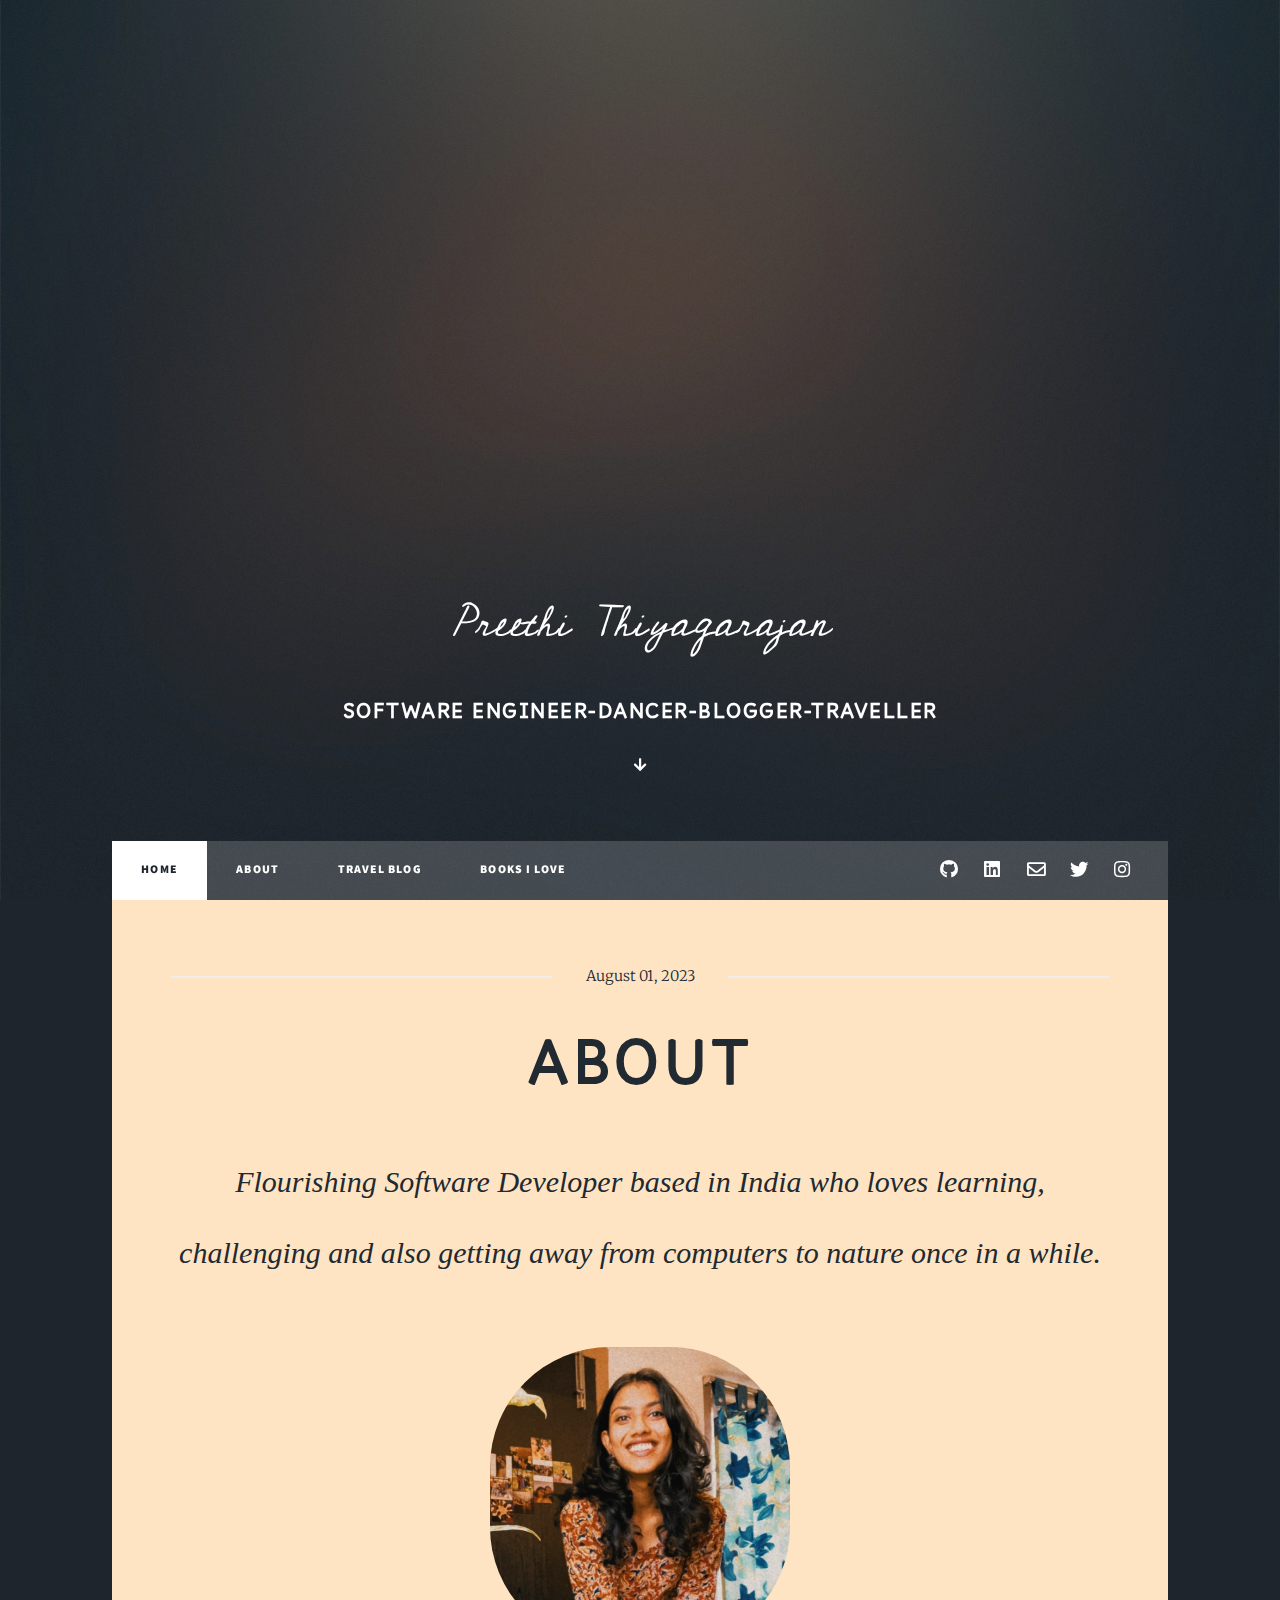
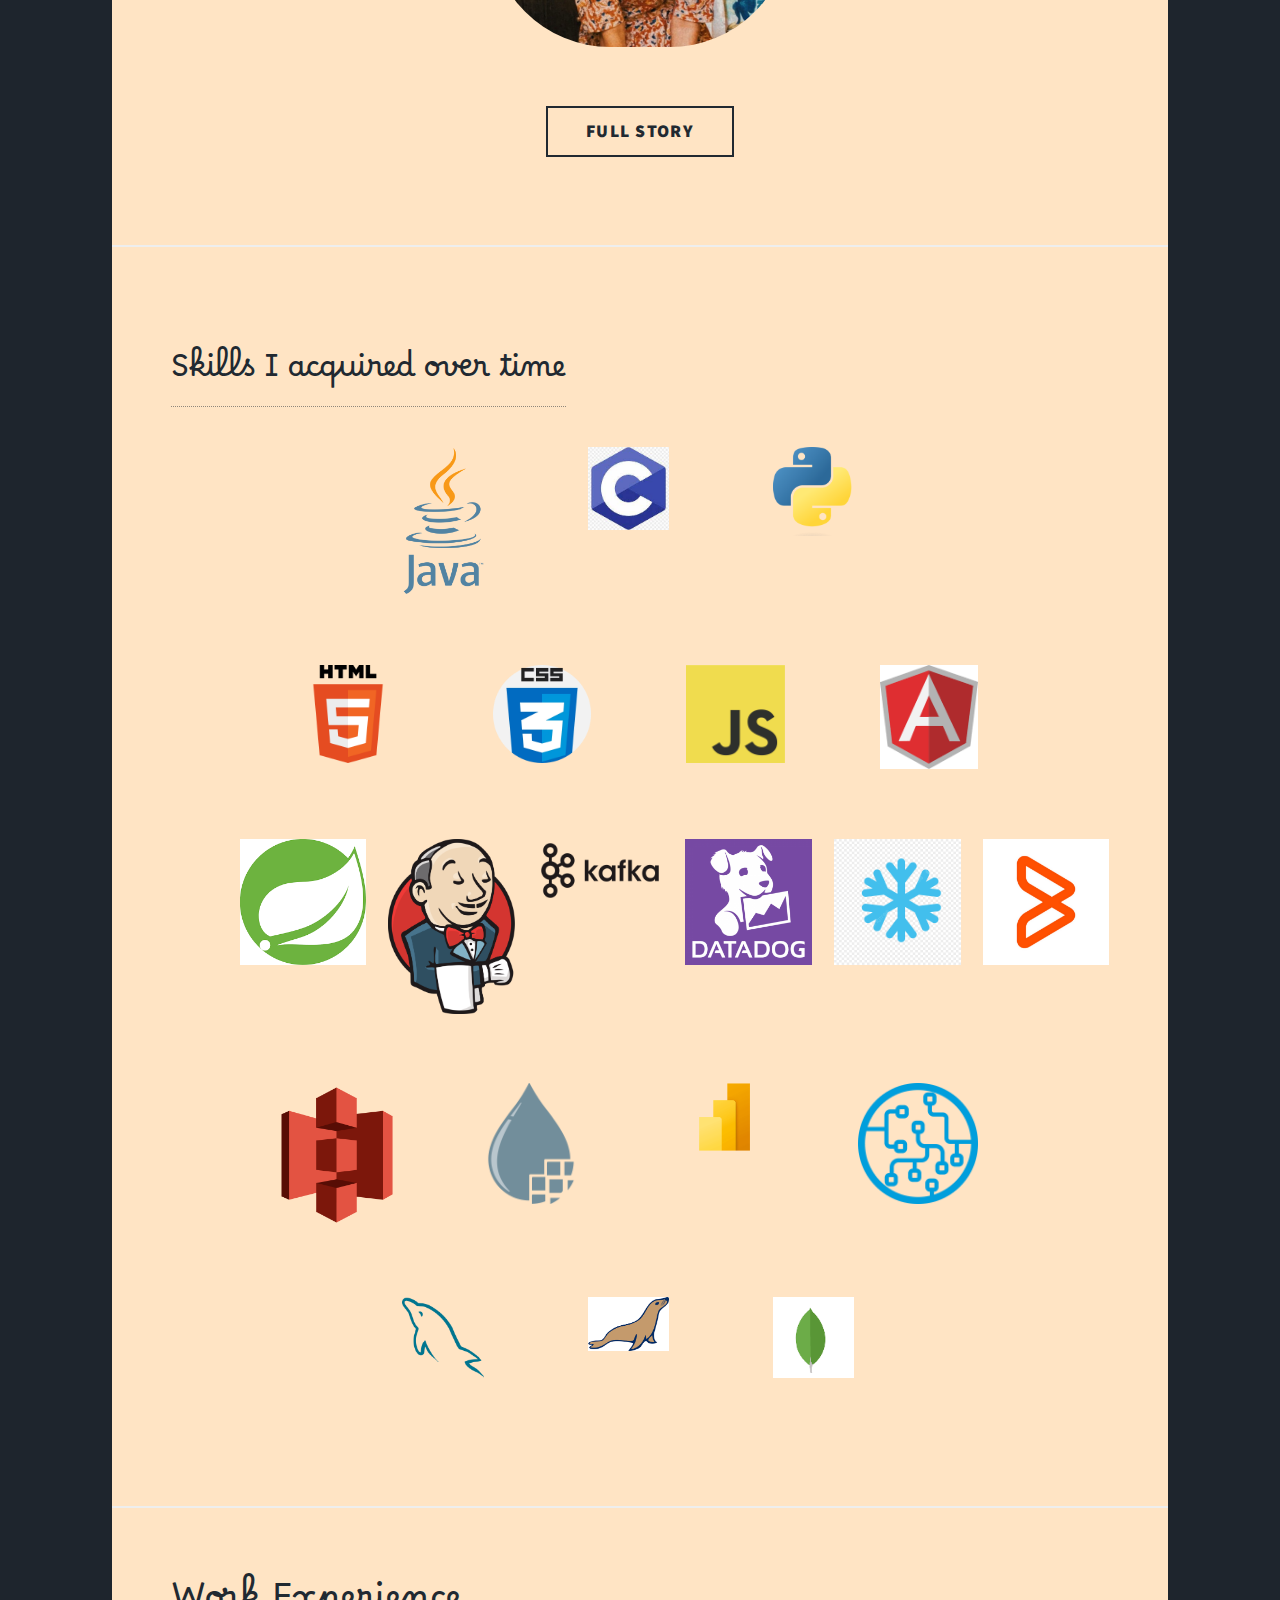
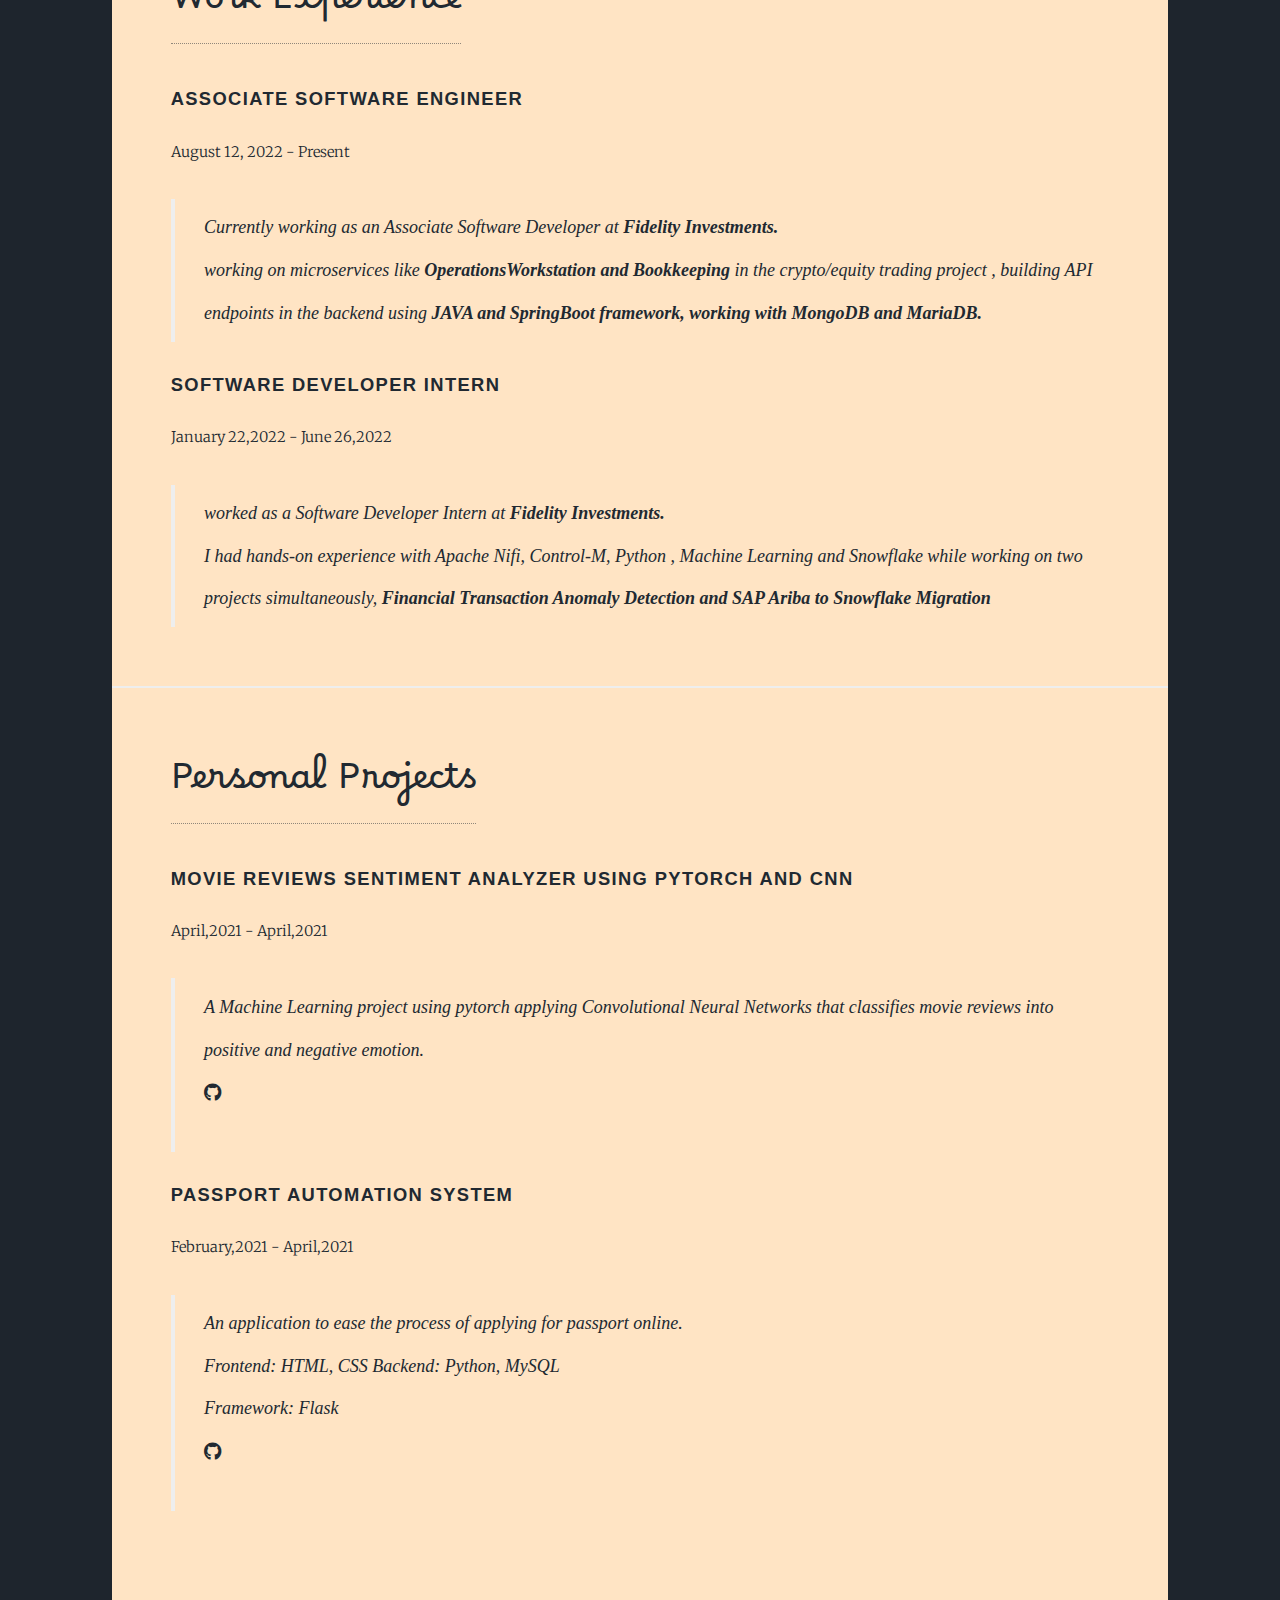
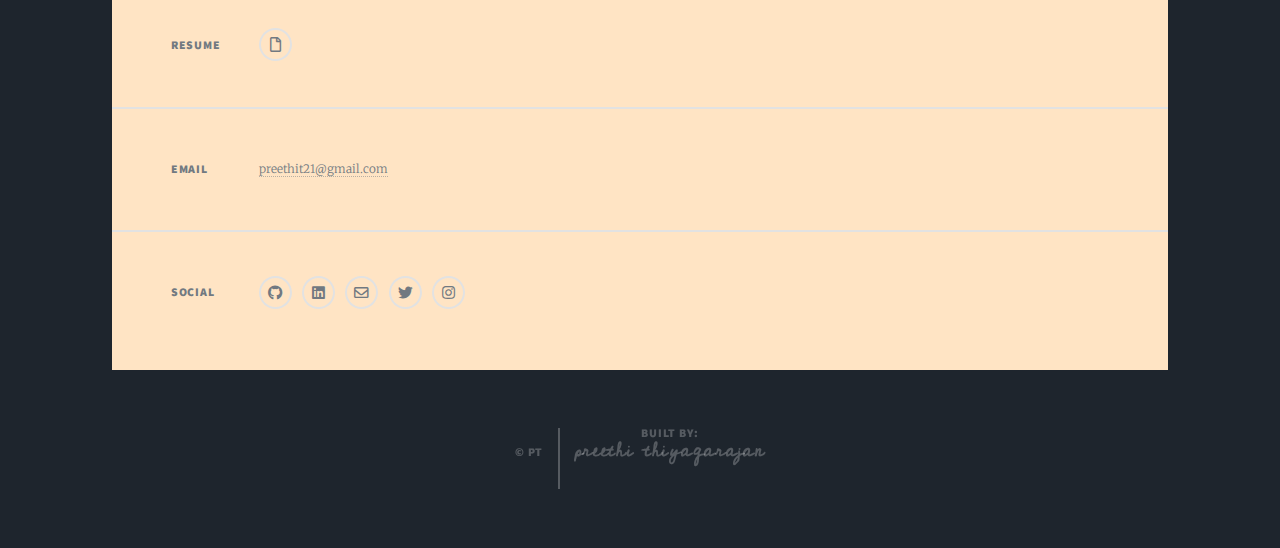
==== index.html @ 84f3726d "made skills logos responsive" ====
<!DOCTYPE HTML>
<html>
	<head>
		<title>Preethi.Thiyagarajan</title>
		<meta charset="utf-8" />
		<meta name="viewport" content="width=device-width, initial-scale=1, user-scalable=no" />
		<link rel="stylesheet" href="assets/css/main.css" />
		<noscript><link rel="stylesheet" href="assets/css/noscript.css" /></noscript>
	</head>
	<body class="is-preload">

		<!-- Wrapper -->
			<div id="wrapper" class="fade-in">

				<!-- Intro -->
					<div id="intro">
						<link rel="stylesheet" href="https://fonts.googleapis.com/css?family=Cedarville Cursive">
						<link rel="stylesheet" href="https://fonts.googleapis.com/css?family=Borel">
						<p style="font-family:Cedarville Cursive;font-size: 42px;">Preethi Thiyagarajan</p>
						<h5 style="font-family:Borel;font-size: 20px;font-style:bold;">Software Engineer-Dancer-Blogger-Traveller</h5>
						<ul class="actions">
							<li><a href="#header" class="icon solid fa-arrow-down"></a></li>
						</ul>
					</div>

				<!-- Header -->
					<header id="header">
						<a href="index.html" class="logo">up</a>
					</header>

				<!-- Nav -->
					<nav id="nav">
						<ul class="links">
							<li class="active"><a href="index.html">Home</a></li>
							<li><a href="generic.html">About</a></li>
							<li><a href="travel.html">Travel Blog</a></li>
							<li><a href="books.html">Books I Love</a></li>
						</ul>
						<ul class="icons">
							<li><a href="https://github.com/PreethiThiyagarajann" class="icon brands fa-github"><span class="label">GitHub</span></a></li>
							<li><a href="https://www.linkedin.com/in/preethi-thiyagarajan-442702216/" class="icon brands fa fa-linkedin"><span class="label">LinkedIn</span></a></li>
							<li><a href="mailto:preethi18116@cse.ssn.edu.in" class="icon fa fa-envelope"><span class="label">Email</span></a></li>
							<li><a href="https://twitter.com/preetesque" class="icon brands fa-twitter"><span class="label">Twitter</span></a></li>
							<li><a href="https://www.instagram.com/prettales/" class="icon brands fa-instagram"><span class="label">Instagram</span></a></li>
							
						</ul>
					</nav>

				<!-- Main -->
					<div id="main" style="background-color:bisque;">

						<!-- Featured Post -->
							<article class="post featured">
								<header class="major">
									<span class="date">August 01, 2023</span>
									<h2 style="font-family:Borel;"><a href="">About</a></h2>
									<p style="font-family:Cambria, Cochin, Georgia, Times, 'Times New Roman', serif;font-size: 30px;">Flourishing Software Developer based in India who loves learning, challenging and also getting away from computers to nature once in a while.</p>
								</header>
								<a class="image main" style="border-radius: 120px;object-fit: contain;width:300px;height:300px;margin-left: auto;margin-right: auto;display:block"><img src="images/pic01.JPG" alt="" /></a>
								<ul class="actions special">
									<li><a href="generic.html" class="button large" style="font-size: larger;">Full Story</a></li>
								</ul>
							</article>

						<!-- Posts -->
							<section>
								<article class="post featured">
									<br>
									<header>
										<a style="font-family:Borel;font-size: 30px;text-align: center;">Skills I acquired over time <br /></a>
									</header>
									<br>
									<div class="box alt">
										
										<div class="row gtr-200 gtr-uniform" style="margin-left:20%">
											<div class="col-2" style="margin-right: 8%;"><span class="image fit logoimage" ><img src="logos/java_logo.jpg" alt="java" title="java"/><div class="text">Java</div></span></div>
											<div class="col-2" style="margin-right: 8%;"><span class="image fit logoimage" ><img src="logos/c_logo.jpg" alt="java"/><div class="text">C</div></span></div>
											<div class="col-2" style="margin-right: 8%;"><span class="image fit logoimage"><img src="logos/python_logo.jpg" alt="java"/><div class="text">Python</div></span></div> 
										</div>
										<br><br>
										<div class="row gtr-200 gtr-uniform" style="margin-left:9%">	
											<div class="col-2" style="margin-right: 6%;"><span class="image fit logoimage"><img src="logos/html_logo.jpg" alt="java"/><div class="text">HTML</div></span></div>
											<div class="col-2" style="margin-right: 6%;"><span class="image fit logoimage"><img src="logos/css_logo.jpg" alt="css"/><div class="text">CSS</div></span></div>
											<div class="col-2" style="margin-right: 6%;"><span class="image fit logoimage"><img src="logos/js_logo.jpg" alt="java"/><div class="text">JavaScript</div></span></div>
											<div class="col-2" style="margin-right: 6%;"><span class="image fit logoimage"><img src="logos/angularjs.jpg" alt="java"/><div class="text">AngularJS</div></span></div>
										</div>
										<br><br>
										<div class="row gtr-500 gtr-uniform" style="margin-left:5%">
											<div class="col-2" style="margin-right: 0%;"><span class="image fit logoimage"><img src="logos/spring_boot.jpg" alt="springboot"/><div class="text">SpringBoot</div></span></div>
											<div class="col-2" style="margin-right: 0%;"><span class="image fit logoimage"><img src="logos/Jenkins_logo.jpg" alt="jenkins"/><div class="text">Jenkins</div></span></div>
											<div class="col-2" style="margin-right: 0%;"><span class="image fit logoimage"><img src="logos/kafak_logo.jpg" alt="kafka"/><div class="text">Kafka</div></span></div>
											<div class="col-2" style="margin-right: 0%;"><span class="image fit logoimage"><img src="logos/datadog-logo.jpg" alt="datadog"/><div class="text">Datadog</div></span></div>
											<div class="col-2" style="margin-right: 0%;"><span class="image fit logoimage"><img src="logos/snowflake_logo.jpg" alt="snowflake"/><div class="text">Snowflake</div></span></div>
											<div class="col-2" style="margin-right: 0%;"><span class="image fit logoimage"><img src="logos/controlM_logo.jpg" alt="controlM"/><div class="text">ControlM</div></span></div>
										</div>
										<br><br>
										<div class="row gtr-500 gtr-uniform" style="margin-left:9%">
											<div class="col-2" style="margin-right: 6%;"><span class="image fit logoimage"><img src="logos/Amazon-S3-Logo.jpg" alt="amazons3"/><div class="text">AmazonS3</div></span></div>
											<div class="col-2" style="margin-right: 6%;"><span class="image fit logoimage"><img src="logos/nifi_logo.jpg" alt="nifi"/><div class="text">ApacheNifi</div></span></div>
											<div class="col-2" style="margin-right: 6%;"><span class="image fit logoimage"><img src="logos/Power-BI-Logo.jpg" alt="powerbi"/><div class="text">PowerBI</div></span></div>
											<div class="col-2" style="margin-right: 6%;"><span class="image fit logoimage"><img src="logos/ml_logo.jpg" alt="machinelearning"/><div class="text">ML</div></span></div>
										</div>
										<br><br>
										<div class="row gtr-200 gtr-uniform" style="margin-left:20%">
											<div class="col-2" style="margin-right: 8%;"><span class="image fit logoimage"><img src="logos/mysql_logo.jpg" alt="java"/><div class="text">MySql</div></span></div>
											<div class="col-2" style="margin-right: 8%;"><span class="image fit logoimage"><img src="logos/mariaDB_logo.jpg" alt="java"/><div class="text">MariaDB</div></span></div>
											<div class="col-2" style="margin-right: 8%;"><span class="image fit logoimage"><img src="logos/mongoDb_logo.jpg" alt="java"/><div class="text">MongoDB</div></span></div>
										</div>
										<br><br>
								
									</div>
									
								</article>
								</section>

								<section>
								<article class="post featured">
									<header>
										<a style="font-family:Borel;font-size: 35px;text-align: center;">Work Experience<br /></a>
									</header>
									<br>
									<h3 style="font-family:'Trebuchet MS', 'Lucida Sans Unicode', 'Lucida Grande', 'Lucida Sans', Arial, sans-serif;">Associate Software Engineer</h3><p class="date">August 12, 2022 - Present</p>
									<blockquote style="font-family:Cambria, Cochin, Georgia, Times, 'Times New Roman', serif;font-size: 18px;">Currently working as an Associate Software Developer at <b>Fidelity Investments.</b>
									<br>working on microservices like <b>OperationsWorkstation and Bookkeeping</b> in the crypto/equity trading project , building API endpoints in the backend using <b>JAVA and SpringBoot framework, working with MongoDB and MariaDB.</b>
									</blockquote>	
								</article>

								<article class="post featured">
									<h3 style="font-family:'Trebuchet MS', 'Lucida Sans Unicode', 'Lucida Grande', 'Lucida Sans', Arial, sans-serif;">Software Developer Intern</h3><p class="date">January 22,2022 - June 26,2022</p>
									<blockquote style="font-family:Cambria, Cochin, Georgia, Times, 'Times New Roman', serif;font-size: 18px;">worked as a Software Developer Intern at <b>Fidelity Investments.</b>
									<br>I had hands-on experience with Apache Nifi, Control-M, Python , Machine Learning and Snowflake while working on two projects simultaneously, <b>Financial Transaction Anomaly Detection and SAP Ariba to Snowflake Migration </b>	
									</blockquote>	
								</article>
								</section>
								<section>
								<article>
									<header>
										<a style="font-family:Borel;font-size: 35px;text-align: center;">Personal Projects</a>
									</header>
									<br>
									<h3 style="font-family:'Trebuchet MS', 'Lucida Sans Unicode', 'Lucida Grande', 'Lucida Sans', Arial, sans-serif;">Movie Reviews Sentiment Analyzer using pyTorch and CNN</h3><p class="date">April,2021 - April,2021</p>
									<blockquote style="font-family:Cambria, Cochin, Georgia, Times, 'Times New Roman', serif;font-size: 18px;">A Machine Learning project using pytorch applying Convolutional Neural Networks that classifies movie reviews into positive and negative emotion.
									<ul class="actions stacked">
										<li><a href="https://github.com/PreethiThiyagarajann/Machine-Learning---Sentiment-Analyser" class="icon brands fa-github"><span class="label">github</span></a></li>	
									</ul>
									</blockquote>
								</article>
								<article>
									<h3 style="font-family:'Trebuchet MS', 'Lucida Sans Unicode', 'Lucida Grande', 'Lucida Sans', Arial, sans-serif;">Passport Automation System</h3><p class="date">February,2021 - April,2021</p>
									<blockquote style="font-family:Cambria, Cochin, Georgia, Times, 'Times New Roman', serif;font-size: 18px;">An application to ease the process of applying for passport online.<br>
										Frontend: HTML, CSS
										   Backend: Python, MySQL <br>
										    Framework: Flask
									<ul class="actions stacked">
										<li><a href="https://github.com/PreethiThiyagarajann/Passport-Automation-System" class="icon brands fa-github"><span class="label">github</span></a></li>	
									</ul>
									</blockquote>
								</article>
								</section>
								
					</div>
				
				

				<!-- Footer -->
					<footer id="footer" style="background-color:bisque;">
						<section class="split contact">
							<section>
								<h3>Resume</h3>
								<ul class="icons alt">
									<li><a href="https://github.com/PreethiThiyagarajann/Resume/blob/main/PreethiThiyagarajan_UpdatedResume.pdf" class="icon fa fa-file" ><span class="label"></span></a></li>
							
								</ul>
							</section>
							<section>
								<h3>Email</h3>
								<p><a href="mailto:preethit21@gmail.com">preethit21@gmail.com</a></p>
							</section>
							<section>
								<h3>Social</h3>
								<ul class="icons alt">
									<li><a href="https://github.com/PreethiThiyagarajann" class="icon brands fa-github"><span class="label">GitHub</span></a></li>
									<li><a href="https://www.linkedin.com/in/preethi-thiyagarajan-442702216/" class="icon brands fa fa-linkedin"><span class="label">LinkedIn</span></a></li>
									<li><a href="mailto:preethi18116@cse.ssn.edu.in" class="icon fa fa-envelope"><span class="label">Email</span></a></li>
									<li><a href="https://twitter.com/preetesque" class="icon brands fa-twitter"><span class="label">Twitter</span></a></li>
									<li><a href="https://www.instagram.com/prettales/" class="icon brands fa-instagram"><span class="label">Instagram</span></a></li>
							
								</ul>
							</section>
						</section>
					</footer>

				
					<!-- Copyright -->
					<div id="copyright">
						<ul><li>&copy; PT</li><li>Built by: <p style="font-family:Cedarville Cursive;font-size: 20px;text-transform: lowercase;">Preethi Thiyagarajan</p></li></ul>
					</div>

			</div>

		<!-- Scripts -->
			<script src="assets/js/jquery.min.js"></script>
			<script src="assets/js/jquery.scrollex.min.js"></script>
			<script src="assets/js/jquery.scrolly.min.js"></script>
			<script src="assets/js/browser.min.js"></script>
			<script src="assets/js/breakpoints.min.js"></script>
			<script src="assets/js/util.js"></script>
			<script src="assets/js/main.js"></script>

	</body>
</html>
---- assets/css/main.css ----
@import url(fontawesome-all.min.css);
@import url("https://fonts.googleapis.com/css?family=Merriweather:300,700,300italic,700italic|Source+Sans+Pro:900");

/*
	Massively by HTML5 UP
	html5up.net | @ajlkn
	Free for personal and commercial use under the CCA 3.0 license (html5up.net/license)
*/

html, body, div, span, applet, object,
iframe, h1, h2, h3, h4, h5, h6, p, blockquote,
pre, a, abbr, acronym, address, big, cite,
code, del, dfn, em, img, ins, kbd, q, s, samp,
small, strike, strong, sub, sup, tt, var, b,
u, i, center, dl, dt, dd, ol, ul, li, fieldset,
form, label, legend, table, caption, tbody,
tfoot, thead, tr, th, td, article, aside,
canvas, details, embed, figure, figcaption,
footer, header, hgroup, menu, nav, output, ruby,
section, summary, time, mark, audio, video {
	margin: 0;
	padding: 0;
	border: 0;
	font-size: 100%;
	font: inherit;
	vertical-align: baseline;}

article, aside, details, figcaption, figure,
footer, header, hgroup, menu, nav, section {
	display: block;}

body {
	line-height: 1;
}

ol, ul {
	list-style: none;
}

blockquote, q {
	quotes: none;
}

	blockquote:before, blockquote:after, q:before, q:after {
		content: '';
		content: none;
	}

table {
	border-collapse: collapse;
	border-spacing: 0;
}

body {
	-webkit-text-size-adjust: none;
}

mark {
	background-color: transparent;
	color: inherit;
}

input::-moz-focus-inner {
	border: 0;
	padding: 0;
}

input, select, textarea {
	-moz-appearance: none;
	-webkit-appearance: none;
	-ms-appearance: none;
	appearance: none;
}

/* Basic */

	@-ms-viewport {
		width: device-width;
	}

	body {
		-ms-overflow-style: scrollbar;
	}

	@media screen and (max-width: 480px) {

		html, body {
			min-width: 320px;
		}

	}

	html {
		box-sizing: border-box;
	}

	*, *:before, *:after {
		box-sizing: inherit;
	}

	body {
		background-color: #1e252d;
	}

		body.is-preload *, body.is-preload *:before, body.is-preload *:after {
			-moz-animation: none !important;
			-webkit-animation: none !important;
			-ms-animation: none !important;
			animation: none !important;
			-moz-transition: none !important;
			-webkit-transition: none !important;
			-ms-transition: none !important;
			transition: none !important;
		}
	

/* Type */

	html {
		font-size: 16pt;
	}

		@media screen and (max-width: 1680px) {

			html {
				font-size: 12pt;
			}

		}

		@media screen and (max-width: 1280px) {

			html {
				font-size: 11pt;
			}

		}

		@media screen and (max-width: 360px) {

			html {
				font-size: 10pt;
			}

		}

	body {
		color: #212931;
	}

	body, input, select, textarea {
		font-family: "Merriweather", Georgia, serif;
		font-weight: 300;
		font-size: 1rem;
		line-height: 2.375;
	}

	a {
		-moz-transition: color 0.2s ease-in-out, background-color 0.2s ease-in-out, border-color 0.2s ease-in-out, box-shadow 0.2s ease-in-out;
		-webkit-transition: color 0.2s ease-in-out, background-color 0.2s ease-in-out, border-color 0.2s ease-in-out, box-shadow 0.2s ease-in-out;
		-ms-transition: color 0.2s ease-in-out, background-color 0.2s ease-in-out, border-color 0.2s ease-in-out, box-shadow 0.2s ease-in-out;
		transition: color 0.2s ease-in-out, background-color 0.2s ease-in-out, border-color 0.2s ease-in-out, box-shadow 0.2s ease-in-out;
		border-bottom: dotted 1px;
		text-decoration: none;
	}

		a:hover {
			border-bottom-color: transparent;
		}

	strong, b {
		font-weight: 600;
	}

	em, i {
		font-style: italic;
	}

	p {
		text-align: justify;
		margin: 0 0 2rem 0;
	}

	h1, h2, h3, h4, h5, h6 {
		font-family: "Source Sans Pro", Helvetica, sans-serif;
		font-weight: 900;
		line-height: 1.5;
		letter-spacing: 0.075em;
		text-transform: uppercase;
		margin: 0 0 1rem 0;
	}

		h1 a, h2 a, h3 a, h4 a, h5 a, h6 a {
			border-bottom: 0;
			color: inherit;
			text-decoration: none;
		}

	h1 {
		font-size: 4rem;
		line-height: 1.1;
		margin: 0 0 2rem 0;
	}

	h2 {
		font-size: 1.75rem;
		line-height: 1.3;
		margin: 0 0 1.5rem 0;
	}

	h3 {
		font-size: 1.25rem;
		margin: 0 0 1.5rem 0;
	}

	h4 {
		font-size: 1rem;
	}

	h5 {
		font-size: 0.9rem;
	}

	h6 {
		font-size: 0.8rem;
	}

	sub {
		font-size: 0.8rem;
		position: relative;
		top: 0.5rem;
	}

	sup {
		font-size: 0.8rem;
		position: relative;
		top: -0.5rem;
	}

	blockquote {
		border-left: solid 4px;
		font-style: italic;
		margin: 0 0 2rem 0;
		padding: 0.5rem 0 0.5rem 2rem;
	}

	code {
		border: solid 2px;
		font-family: "Courier New", monospace;
		font-size: 0.9rem;
		margin: 0 0.25rem;
		padding: 0.25rem 0.65rem;
	}

	pre {
		-webkit-overflow-scrolling: touch;
		font-family: "Courier New", monospace;
		font-size: 0.9rem;
		margin: 0 0 2rem 0;
	}

		pre code {
			display: block;
			line-height: 1.75;
			padding: 1rem 1.5rem;
			overflow-x: auto;
		}

	hr {
		border: 0;
		border-bottom: solid 2px;
		margin: 3rem 0;
	}

		hr.major {
			margin: 5rem 0;
		}

	.align-left {
		text-align: left;
	}

	.align-center {
		text-align: center;
	}

	.align-right {
		text-align: right;
	}

	input, select, textarea {
		color: #212931;
	}

	a {
		color: #212931;
		border-bottom-color: rgba(33, 41, 49, 0.5);
	}

		a:hover {
			border-bottom-color: transparent;
			color: #18bfef !important;
		}

	strong, b {
		color: #212931;
	}

	h1, h2, h3, h4, h5, h6 {
		color: #212931;
	}

	blockquote {
		border-left-color: #eeeeee;
	}

	code {
		background: rgba(220, 220, 220, 0.25);
		border-color: #eeeeee;
	}

	hr {
		border-bottom-color: #eeeeee;
	}

	.overlay {
		position: absolute;
		top: 0;
		bottom: 0;
		left: 0;
		right: 0;
		height: 100%;
		width: 100%;
		opacity: 0;
		transition: .5s ease;
		background-color: #008CBA;
	  }

	.text { 
    position: absolute; 
    top: 0%; 
    left: 50%; 
	font-family: 'Courier New', Courier, monospace;
	font-weight: bold;
    transform: translate(-50%, -80%); 
    color: black; 
    font-size: 20px; 
    text-align:end; 
    visibility: hidden; 
    } 
 
   /* Show the text on hover */ 
   img:hover + .text { 
    visibility: visible; 
   } 
		

/* Row */

	.row {
		display: flex;
		flex-wrap: wrap;
		box-sizing: border-box;
		align-items: stretch;
	}

		.row > * {
			box-sizing: border-box;
		}

		.row.gtr-uniform > * > :last-child {
			margin-bottom: 0;
		}

		.row.aln-left {
			justify-content: flex-start;
		}

		.row.aln-center {
			justify-content: center;
		}

		.row.aln-right {
			justify-content: flex-end;
		}

		.row.aln-top {
			align-items: flex-start;
		}

		.row.aln-middle {
			align-items: center;
		}

		.row.aln-bottom {
			align-items: flex-end;
		}

		.row > .imp {
			order: -1;
		}

		.row > .col-1 {
			width: 8.33333%;
		}

		.row > .off-1 {
			margin-left: 8.33333%;
		}

		.row > .col-2 {
			width: 16.66667%;
		}

		.row > .off-2 {
			margin-left: 16.66667%;
		}

		.row > .col-3 {
			width: 25%;
		}

		.row > .off-3 {
			margin-left: 25%;
		}

		.row > .col-4 {
			width: 33.33333%;
		}

		.row > .off-4 {
			margin-left: 33.33333%;
		}

		.row > .col-5 {
			width: 41.66667%;
		}

		.row > .off-5 {
			margin-left: 41.66667%;
		}

		.row > .col-6 {
			width: 50%;
		}

		.row > .off-6 {
			margin-left: 50%;
		}

		.row > .col-7 {
			width: 58.33333%;
		}

		.row > .off-7 {
			margin-left: 58.33333%;
		}

		.row > .col-8 {
			width: 66.66667%;
		}

		.row > .off-8 {
			margin-left: 66.66667%;
		}

		.row > .col-9 {
			width: 75%;
		}

		.row > .off-9 {
			margin-left: 75%;
		}

		.row > .col-10 {
			width: 83.33333%;
		}

		.row > .off-10 {
			margin-left: 83.33333%;
		}

		.row > .col-11 {
			width: 91.66667%;
		}

		.row > .off-11 {
			margin-left: 91.66667%;
		}

		.row > .col-12 {
			width: 100%;
		}

		.row > .off-12 {
			margin-left: 100%;
		}

		.row.gtr-0 {
			margin-top: 0;
			margin-left: 0rem;
		}

			.row.gtr-0 > * {
				padding: 0 0 0 0rem;
			}

			.row.gtr-0.gtr-uniform {
				margin-top: 0rem;
			}

				.row.gtr-0.gtr-uniform > * {
					padding-top: 0rem;
				}

		.row.gtr-25 {
			margin-top: 0;
			margin-left: -0.375rem;
		}

			.row.gtr-25 > * {
				padding: 0 0 0 0.375rem;
			}

			.row.gtr-25.gtr-uniform {
				margin-top: -0.375rem;
			}

				.row.gtr-25.gtr-uniform > * {
					padding-top: 0.375rem;
				}

		.row.gtr-50 {
			margin-top: 0;
			margin-left: -0.75rem;
		}

			.row.gtr-50 > * {
				padding: 0 0 0 0.75rem;
			}

			.row.gtr-50.gtr-uniform {
				margin-top: -0.75rem;
			}

				.row.gtr-50.gtr-uniform > * {
					padding-top: 0.75rem;
				}

		.row {
			margin-top: 0;
			margin-left: -1.5rem;
		}

			.row > * {
				padding: 0 0 0 1.5rem;
			}

			.row.gtr-uniform {
				margin-top: -1.5rem;
			}

				.row.gtr-uniform > * {
					padding-top: 1.5rem;
				}

		.row.gtr-150 {
			margin-top: 0;
			margin-left: -2.25rem;
		}

			.row.gtr-150 > * {
				padding: 0 0 0 2.25rem;
			}

			.row.gtr-150.gtr-uniform {
				margin-top: -2.25rem;
			}

				.row.gtr-150.gtr-uniform > * {
					padding-top: 2.25rem;
				}

		.row.gtr-200 {
			margin-top: 0;
			margin-left: -3rem;
		}

			.row.gtr-200 > * {
				padding: 0 0 0 3rem;
			}

			.row.gtr-200.gtr-uniform {
				margin-top: -3rem;
			}

				.row.gtr-200.gtr-uniform > * {
					padding-top: 3rem;
				}

		@media screen and (max-width: 1680px) {

			.row {
				display: flex;
				flex-wrap: wrap;
				box-sizing: border-box;
				align-items: stretch;
			}

				.row > * {
					box-sizing: border-box;
				}

				.row.gtr-uniform > * > :last-child {
					margin-bottom: 0;
				}

				.row.aln-left {
					justify-content: flex-start;
				}

				.row.aln-center {
					justify-content: center;
				}

				.row.aln-right {
					justify-content: flex-end;
				}

				.row.aln-top {
					align-items: flex-start;
				}

				.row.aln-middle {
					align-items: center;
				}

				.row.aln-bottom {
					align-items: flex-end;
				}

				.row > .imp-xlarge {
					order: -1;
				}

				.row > .col-1-xlarge {
					width: 8.33333%;
				}

				.row > .off-1-xlarge {
					margin-left: 8.33333%;
				}

				.row > .col-2-xlarge {
					width: 16.66667%;
				}

				.row > .off-2-xlarge {
					margin-left: 16.66667%;
				}

				.row > .col-3-xlarge {
					width: 25%;
				}

				.row > .off-3-xlarge {
					margin-left: 25%;
				}

				.row > .col-4-xlarge {
					width: 33.33333%;
				}

				.row > .off-4-xlarge {
					margin-left: 33.33333%;
				}

				.row > .col-5-xlarge {
					width: 41.66667%;
				}

				.row > .off-5-xlarge {
					margin-left: 41.66667%;
				}

				.row > .col-6-xlarge {
					width: 50%;
				}

				.row > .off-6-xlarge {
					margin-left: 50%;
				}

				.row > .col-7-xlarge {
					width: 58.33333%;
				}

				.row > .off-7-xlarge {
					margin-left: 58.33333%;
				}

				.row > .col-8-xlarge {
					width: 66.66667%;
				}

				.row > .off-8-xlarge {
					margin-left: 66.66667%;
				}

				.row > .col-9-xlarge {
					width: 75%;
				}

				.row > .off-9-xlarge {
					margin-left: 75%;
				}

				.row > .col-10-xlarge {
					width: 83.33333%;
				}

				.row > .off-10-xlarge {
					margin-left: 83.33333%;
				}

				.row > .col-11-xlarge {
					width: 91.66667%;
				}

				.row > .off-11-xlarge {
					margin-left: 91.66667%;
				}

				.row > .col-12-xlarge {
					width: 100%;
				}

				.row > .off-12-xlarge {
					margin-left: 100%;
				}

				.row.gtr-0 {
					margin-top: 0;
					margin-left: 0rem;
				}

					.row.gtr-0 > * {
						padding: 0 0 0 0rem;
					}

					.row.gtr-0.gtr-uniform {
						margin-top: 0rem;
					}

						.row.gtr-0.gtr-uniform > * {
							padding-top: 0rem;
						}

				.row.gtr-25 {
					margin-top: 0;
					margin-left: -0.375rem;
				}

					.row.gtr-25 > * {
						padding: 0 0 0 0.375rem;
					}

					.row.gtr-25.gtr-uniform {
						margin-top: -0.375rem;
					}

						.row.gtr-25.gtr-uniform > * {
							padding-top: 0.375rem;
						}

				.row.gtr-50 {
					margin-top: 0;
					margin-left: -0.75rem;
				}

					.row.gtr-50 > * {
						padding: 0 0 0 0.75rem;
					}

					.row.gtr-50.gtr-uniform {
						margin-top: -0.75rem;
					}

						.row.gtr-50.gtr-uniform > * {
							padding-top: 0.75rem;
						}

				.row {
					margin-top: 0;
					margin-left: -1.5rem;
				}

					.row > * {
						padding: 0 0 0 1.5rem;
					}

					.row.gtr-uniform {
						margin-top: -1.5rem;
					}

						.row.gtr-uniform > * {
							padding-top: 1.5rem;
						}

				.row.gtr-150 {
					margin-top: 0;
					margin-left: -2.25rem;
				}

					.row.gtr-150 > * {
						padding: 0 0 0 2.25rem;
					}

					.row.gtr-150.gtr-uniform {
						margin-top: -2.25rem;
					}

						.row.gtr-150.gtr-uniform > * {
							padding-top: 2.25rem;
						}

				.row.gtr-200 {
					margin-top: 0;
					margin-left: -3rem;
				}

					.row.gtr-200 > * {
						padding: 0 0 0 3rem;
					}

					.row.gtr-200.gtr-uniform {
						margin-top: -3rem;
					}

						.row.gtr-200.gtr-uniform > * {
							padding-top: 3rem;
						}

		}

		@media screen and (max-width: 1280px) {

			.row {
				display: flex;
				flex-wrap: wrap;
				box-sizing: border-box;
				align-items: stretch;
			}

				.row > * {
					box-sizing: border-box;
				}

				.row.gtr-uniform > * > :last-child {
					margin-bottom: 0;
				}

				.row.aln-left {
					justify-content: flex-start;
				}

				.row.aln-center {
					justify-content: center;
				}

				.row.aln-right {
					justify-content: flex-end;
				}

				.row.aln-top {
					align-items: flex-start;
				}

				.row.aln-middle {
					align-items: center;
				}

				.row.aln-bottom {
					align-items: flex-end;
				}

				.row > .imp-large {
					order: -1;
				}

				.row > .col-1-large {
					width: 8.33333%;
				}

				.row > .off-1-large {
					margin-left: 8.33333%;
				}

				.row > .col-2-large {
					width: 16.66667%;
				}

				.row > .off-2-large {
					margin-left: 16.66667%;
				}

				.row > .col-3-large {
					width: 25%;
				}

				.row > .off-3-large {
					margin-left: 25%;
				}

				.row > .col-4-large {
					width: 33.33333%;
				}

				.row > .off-4-large {
					margin-left: 33.33333%;
				}

				.row > .col-5-large {
					width: 41.66667%;
				}

				.row > .off-5-large {
					margin-left: 41.66667%;
				}

				.row > .col-6-large {
					width: 50%;
				}

				.row > .off-6-large {
					margin-left: 50%;
				}

				.row > .col-7-large {
					width: 58.33333%;
				}

				.row > .off-7-large {
					margin-left: 58.33333%;
				}

				.row > .col-8-large {
					width: 66.66667%;
				}

				.row > .off-8-large {
					margin-left: 66.66667%;
				}

				.row > .col-9-large {
					width: 75%;
				}

				.row > .off-9-large {
					margin-left: 75%;
				}

				.row > .col-10-large {
					width: 83.33333%;
				}

				.row > .off-10-large {
					margin-left: 83.33333%;
				}

				.row > .col-11-large {
					width: 91.66667%;
				}

				.row > .off-11-large {
					margin-left: 91.66667%;
				}

				.row > .col-12-large {
					width: 100%;
				}

				.row > .off-12-large {
					margin-left: 100%;
				}

				.row.gtr-0 {
					margin-top: 0;
					margin-left: 0rem;
				}

					.row.gtr-0 > * {
						padding: 0 0 0 0rem;
					}

					.row.gtr-0.gtr-uniform {
						margin-top: 0rem;
					}

						.row.gtr-0.gtr-uniform > * {
							padding-top: 0rem;
						}

				.row.gtr-25 {
					margin-top: 0;
					margin-left: -0.375rem;
				}

					.row.gtr-25 > * {
						padding: 0 0 0 0.375rem;
					}

					.row.gtr-25.gtr-uniform {
						margin-top: -0.375rem;
					}

						.row.gtr-25.gtr-uniform > * {
							padding-top: 0.375rem;
						}

				.row.gtr-50 {
					margin-top: 0;
					margin-left: -0.75rem;
				}

					.row.gtr-50 > * {
						padding: 0 0 0 0.75rem;
					}

					.row.gtr-50.gtr-uniform {
						margin-top: -0.75rem;
					}

						.row.gtr-50.gtr-uniform > * {
							padding-top: 0.75rem;
						}

				.row {
					margin-top: 0;
					margin-left: -1.5rem;
				}

					.row > * {
						padding: 0 0 0 1.5rem;
					}

					.row.gtr-uniform {
						margin-top: -1.5rem;
					}

						.row.gtr-uniform > * {
							padding-top: 1.5rem;
						}

				.row.gtr-150 {
					margin-top: 0;
					margin-left: -2.25rem;
				}

					.row.gtr-150 > * {
						padding: 0 0 0 2.25rem;
					}

					.row.gtr-150.gtr-uniform {
						margin-top: -2.25rem;
					}

						.row.gtr-150.gtr-uniform > * {
							padding-top: 2.25rem;
						}

				.row.gtr-200 {
					margin-top: 0;
					margin-left: -3rem;
				}

					.row.gtr-200 > * {
						padding: 0 0 0 3rem;
					}

					.row.gtr-200.gtr-uniform {
						margin-top: -3rem;
					}

						.row.gtr-200.gtr-uniform > * {
							padding-top: 3rem;
						}

		}

		@media screen and (max-width: 980px) {

			.row {
				display: flex;
				flex-wrap: wrap;
				box-sizing: border-box;
				align-items: stretch;
			}

				.row > * {
					box-sizing: border-box;
				}

				.row.gtr-uniform > * > :last-child {
					margin-bottom: 0;
				}

				.row.aln-left {
					justify-content: flex-start;
				}

				.row.aln-center {
					justify-content: center;
				}

				.row.aln-right {
					justify-content: flex-end;
				}

				.row.aln-top {
					align-items: flex-start;
				}

				.row.aln-middle {
					align-items: center;
				}

				.row.aln-bottom {
					align-items: flex-end;
				}

				.row > .imp-medium {
					order: -1;
				}

				.row > .col-1-medium {
					width: 8.33333%;
				}

				.row > .off-1-medium {
					margin-left: 8.33333%;
				}

				.row > .col-2-medium {
					width: 16.66667%;
				}

				.row > .off-2-medium {
					margin-left: 16.66667%;
				}

				.row > .col-3-medium {
					width: 25%;
				}

				.row > .off-3-medium {
					margin-left: 25%;
				}

				.row > .col-4-medium {
					width: 33.33333%;
				}

				.row > .off-4-medium {
					margin-left: 33.33333%;
				}

				.row > .col-5-medium {
					width: 41.66667%;
				}

				.row > .off-5-medium {
					margin-left: 41.66667%;
				}

				.row > .col-6-medium {
					width: 50%;
				}

				.row > .off-6-medium {
					margin-left: 50%;
				}

				.row > .col-7-medium {
					width: 58.33333%;
				}

				.row > .off-7-medium {
					margin-left: 58.33333%;
				}

				.row > .col-8-medium {
					width: 66.66667%;
				}

				.row > .off-8-medium {
					margin-left: 66.66667%;
				}

				.row > .col-9-medium {
					width: 75%;
				}

				.row > .off-9-medium {
					margin-left: 75%;
				}

				.row > .col-10-medium {
					width: 83.33333%;
				}

				.row > .off-10-medium {
					margin-left: 83.33333%;
				}

				.row > .col-11-medium {
					width: 91.66667%;
				}

				.row > .off-11-medium {
					margin-left: 91.66667%;
				}

				.row > .col-12-medium {
					width: 100%;
				}

				.row > .off-12-medium {
					margin-left: 100%;
				}

				.row.gtr-0 {
					margin-top: 0;
					margin-left: 0rem;
				}

					.row.gtr-0 > * {
						padding: 0 0 0 0rem;
					}

					.row.gtr-0.gtr-uniform {
						margin-top: 0rem;
					}

						.row.gtr-0.gtr-uniform > * {
							padding-top: 0rem;
						}

				.row.gtr-25 {
					margin-top: 0;
					margin-left: -0.375rem;
				}

					.row.gtr-25 > * {
						padding: 0 0 0 0.375rem;
					}

					.row.gtr-25.gtr-uniform {
						margin-top: -0.375rem;
					}

						.row.gtr-25.gtr-uniform > * {
							padding-top: 0.375rem;
						}

				.row.gtr-50 {
					margin-top: 0;
					margin-left: -0.75rem;
				}

					.row.gtr-50 > * {
						padding: 0 0 0 0.75rem;
					}

					.row.gtr-50.gtr-uniform {
						margin-top: -0.75rem;
					}

						.row.gtr-50.gtr-uniform > * {
							padding-top: 0.75rem;
						}

				.row {
					margin-top: 0;
					margin-left: -1.5rem;
				}

					.row > * {
						padding: 0 0 0 1.5rem;
					}

					.row.gtr-uniform {
						margin-top: -1.5rem;
					}

						.row.gtr-uniform > * {
							padding-top: 1.5rem;
						}

				.row.gtr-150 {
					margin-top: 0;
					margin-left: -2.25rem;
				}

					.row.gtr-150 > * {
						padding: 0 0 0 2.25rem;
					}

					.row.gtr-150.gtr-uniform {
						margin-top: -2.25rem;
					}

						.row.gtr-150.gtr-uniform > * {
							padding-top: 2.25rem;
						}

				.row.gtr-200 {
					margin-top: 0;
					margin-left: -3rem;
				}

					.row.gtr-200 > * {
						padding: 0 0 0 3rem;
					}

					.row.gtr-200.gtr-uniform {
						margin-top: -3rem;
					}

						.row.gtr-200.gtr-uniform > * {
							padding-top: 3rem;
						}

		}

		@media screen and (max-width: 736px) {

			.row {
				display: flex;
				flex-wrap: wrap;
				box-sizing: border-box;
				align-items: stretch;
			}

				.row > * {
					box-sizing: border-box;
				}

				.row.gtr-uniform > * > :last-child {
					margin-bottom: 0;
				}

				.row.aln-left {
					justify-content: flex-start;
				}

				.row.aln-center {
					justify-content: center;
				}

				.row.aln-right {
					justify-content: flex-end;
				}

				.row.aln-top {
					align-items: flex-start;
				}

				.row.aln-middle {
					align-items: center;
				}

				.row.aln-bottom {
					align-items: flex-end;
				}

				.row > .imp-small {
					order: -1;
				}

				.row > .col-1-small {
					width: 8.33333%;
				}

				.row > .off-1-small {
					margin-left: 8.33333%;
				}

				.row > .col-2-small {
					width: 16.66667%;
				}

				.row > .off-2-small {
					margin-left: 16.66667%;
				}

				.row > .col-3-small {
					width: 25%;
				}

				.row > .off-3-small {
					margin-left: 25%;
				}

				.row > .col-4-small {
					width: 33.33333%;
				}

				.row > .off-4-small {
					margin-left: 33.33333%;
				}

				.row > .col-5-small {
					width: 41.66667%;
				}

				.row > .off-5-small {
					margin-left: 41.66667%;
				}

				.row > .col-6-small {
					width: 50%;
				}

				.row > .off-6-small {
					margin-left: 50%;
				}

				.row > .col-7-small {
					width: 58.33333%;
				}

				.row > .off-7-small {
					margin-left: 58.33333%;
				}

				.row > .col-8-small {
					width: 66.66667%;
				}

				.row > .off-8-small {
					margin-left: 66.66667%;
				}

				.row > .col-9-small {
					width: 75%;
				}

				.row > .off-9-small {
					margin-left: 75%;
				}

				.row > .col-10-small {
					width: 83.33333%;
				}

				.row > .off-10-small {
					margin-left: 83.33333%;
				}

				.row > .col-11-small {
					width: 91.66667%;
				}

				.row > .off-11-small {
					margin-left: 91.66667%;
				}

				.row > .col-12-small {
					width: 100%;
				}

				.row > .off-12-small {
					margin-left: 100%;
				}

				.row.gtr-0 {
					margin-top: 0;
					margin-left: 0rem;
				}

					.row.gtr-0 > * {
						padding: 0 0 0 0rem;
					}

					.row.gtr-0.gtr-uniform {
						margin-top: 0rem;
					}

						.row.gtr-0.gtr-uniform > * {
							padding-top: 0rem;
						}

				.row.gtr-25 {
					margin-top: 0;
					margin-left: -0.375rem;
				}

					.row.gtr-25 > * {
						padding: 0 0 0 0.375rem;
					}

					.row.gtr-25.gtr-uniform {
						margin-top: -0.375rem;
					}

						.row.gtr-25.gtr-uniform > * {
							padding-top: 0.375rem;
						}

				.row.gtr-50 {
					margin-top: 0;
					margin-left: -0.75rem;
				}

					.row.gtr-50 > * {
						padding: 0 0 0 0.75rem;
					}

					.row.gtr-50.gtr-uniform {
						margin-top: -0.75rem;
					}

						.row.gtr-50.gtr-uniform > * {
							padding-top: 0.75rem;
						}

				.row {
					margin-top: 0;
					margin-left: -1.5rem;
				}

					.row > * {
						padding: 0 0 0 1.5rem;
					}

					.row.gtr-uniform {
						margin-top: -1.5rem;
					}

						.row.gtr-uniform > * {
							padding-top: 1.5rem;
						}

				.row.gtr-150 {
					margin-top: 0;
					margin-left: -2.25rem;
				}

					.row.gtr-150 > * {
						padding: 0 0 0 2.25rem;
					}

					.row.gtr-150.gtr-uniform {
						margin-top: -2.25rem;
					}

						.row.gtr-150.gtr-uniform > * {
							padding-top: 2.25rem;
						}

				.row.gtr-200 {
					margin-top: 0;
					margin-left: -3rem;
				}

					.row.gtr-200 > * {
						padding: 0 0 0 3rem;
					}

					.row.gtr-200.gtr-uniform {
						margin-top: -3rem;
					}

						.row.gtr-200.gtr-uniform > * {
							padding-top: 3rem;
						}

		}

		@media screen and (max-width: 480px) {

			.row {
				display: flex;
				flex-wrap: wrap;
				box-sizing: border-box;
				align-items: stretch;
			}

				.row > * {
					box-sizing: border-box;
				}

				.row.gtr-uniform > * > :last-child {
					margin-bottom: 0;
				}

				.row.aln-left {
					justify-content: flex-start;
				}

				.row.aln-center {
					justify-content: center;
				}

				.row.aln-right {
					justify-content: flex-end;
				}

				.row.aln-top {
					align-items: flex-start;
				}

				.row.aln-middle {
					align-items: center;
				}

				.row.aln-bottom {
					align-items: flex-end;
				}

				.row > .imp-xsmall {
					order: -1;
				}

				.row > .col-1-xsmall {
					width: 8.33333%;
				}

				.row > .off-1-xsmall {
					margin-left: 8.33333%;
				}

				.row > .col-2-xsmall {
					width: 16.66667%;
				}

				.row > .off-2-xsmall {
					margin-left: 16.66667%;
				}

				.row > .col-3-xsmall {
					width: 25%;
				}

				.row > .off-3-xsmall {
					margin-left: 25%;
				}

				.row > .col-4-xsmall {
					width: 33.33333%;
				}

				.row > .off-4-xsmall {
					margin-left: 33.33333%;
				}

				.row > .col-5-xsmall {
					width: 41.66667%;
				}

				.row > .off-5-xsmall {
					margin-left: 41.66667%;
				}

				.row > .col-6-xsmall {
					width: 50%;
				}

				.row > .off-6-xsmall {
					margin-left: 50%;
				}

				.row > .col-7-xsmall {
					width: 58.33333%;
				}

				.row > .off-7-xsmall {
					margin-left: 58.33333%;
				}

				.row > .col-8-xsmall {
					width: 66.66667%;
				}

				.row > .off-8-xsmall {
					margin-left: 66.66667%;
				}

				.row > .col-9-xsmall {
					width: 75%;
				}

				.row > .off-9-xsmall {
					margin-left: 75%;
				}

				.row > .col-10-xsmall {
					width: 83.33333%;
				}

				.row > .off-10-xsmall {
					margin-left: 83.33333%;
				}

				.row > .col-11-xsmall {
					width: 91.66667%;
				}

				.row > .off-11-xsmall {
					margin-left: 91.66667%;
				}

				.row > .col-12-xsmall {
					width: 100%;
				}

				.row > .off-12-xsmall {
					margin-left: 100%;
				}

				.row.gtr-0 {
					margin-top: 0;
					margin-left: 0rem;
				}

					.row.gtr-0 > * {
						padding: 0 0 0 0rem;
					}

					.row.gtr-0.gtr-uniform {
						margin-top: 0rem;
					}

						.row.gtr-0.gtr-uniform > * {
							padding-top: 0rem;
						}

				.row.gtr-25 {
					margin-top: 0;
					margin-left: -0.375rem;
				}

					.row.gtr-25 > * {
						padding: 0 0 0 0.375rem;
					}

					.row.gtr-25.gtr-uniform {
						margin-top: -0.375rem;
					}

						.row.gtr-25.gtr-uniform > * {
							padding-top: 0.375rem;
						}

				.row.gtr-50 {
					margin-top: 0;
					margin-left: -0.75rem;
				}

					.row.gtr-50 > * {
						padding: 0 0 0 0.75rem;
					}

					.row.gtr-50.gtr-uniform {
						margin-top: -0.75rem;
					}

						.row.gtr-50.gtr-uniform > * {
							padding-top: 0.75rem;
						}

				.row {
					margin-top: 0;
					margin-left: -1.5rem;
				}

					.row > * {
						padding: 0 0 0 1.5rem;
					}

					.row.gtr-uniform {
						margin-top: -1.5rem;
					}

						.row.gtr-uniform > * {
							padding-top: 1.5rem;
						}

				.row.gtr-150 {
					margin-top: 0;
					margin-left: -2.25rem;
				}

					.row.gtr-150 > * {
						padding: 0 0 0 2.25rem;
					}

					.row.gtr-150.gtr-uniform {
						margin-top: -2.25rem;
					}

						.row.gtr-150.gtr-uniform > * {
							padding-top: 2.25rem;
						}

				.row.gtr-200 {
					margin-top: 0;
					margin-left: -3rem;
				}

					.row.gtr-200 > * {
						padding: 0 0 0 3rem;
					}

					.row.gtr-200.gtr-uniform {
						margin-top: -3rem;
					}

						.row.gtr-200.gtr-uniform > * {
							padding-top: 3rem;
						}

		}

		@media screen and (max-width: 360px) {

			.row {
				display: flex;
				flex-wrap: wrap;
				box-sizing: border-box;
				align-items: stretch;
			}

				.row > * {
					box-sizing: border-box;
				}

				.row.gtr-uniform > * > :last-child {
					margin-bottom: 0;
				}

				.row.aln-left {
					justify-content: flex-start;
				}

				.row.aln-center {
					justify-content: center;
				}

				.row.aln-right {
					justify-content: flex-end;
				}

				.row.aln-top {
					align-items: flex-start;
				}

				.row.aln-middle {
					align-items: center;
				}

				.row.aln-bottom {
					align-items: flex-end;
				}

				.row > .imp-xxsmall {
					order: -1;
				}

				.row > .col-1-xxsmall {
					width: 8.33333%;
				}

				.row > .off-1-xxsmall {
					margin-left: 8.33333%;
				}

				.row > .col-2-xxsmall {
					width: 16.66667%;
				}

				.row > .off-2-xxsmall {
					margin-left: 16.66667%;
				}

				.row > .col-3-xxsmall {
					width: 25%;
				}

				.row > .off-3-xxsmall {
					margin-left: 25%;
				}

				.row > .col-4-xxsmall {
					width: 33.33333%;
				}

				.row > .off-4-xxsmall {
					margin-left: 33.33333%;
				}

				.row > .col-5-xxsmall {
					width: 41.66667%;
				}

				.row > .off-5-xxsmall {
					margin-left: 41.66667%;
				}

				.row > .col-6-xxsmall {
					width: 50%;
				}

				.row > .off-6-xxsmall {
					margin-left: 50%;
				}

				.row > .col-7-xxsmall {
					width: 58.33333%;
				}

				.row > .off-7-xxsmall {
					margin-left: 58.33333%;
				}

				.row > .col-8-xxsmall {
					width: 66.66667%;
				}

				.row > .off-8-xxsmall {
					margin-left: 66.66667%;
				}

				.row > .col-9-xxsmall {
					width: 75%;
				}

				.row > .off-9-xxsmall {
					margin-left: 75%;
				}

				.row > .col-10-xxsmall {
					width: 83.33333%;
				}

				.row > .off-10-xxsmall {
					margin-left: 83.33333%;
				}

				.row > .col-11-xxsmall {
					width: 91.66667%;
				}

				.row > .off-11-xxsmall {
					margin-left: 91.66667%;
				}

				.row > .col-12-xxsmall {
					width: 100%;
				}

				.row > .off-12-xxsmall {
					margin-left: 100%;
				}

				.row.gtr-0 {
					margin-top: 0;
					margin-left: 0rem;
				}

					.row.gtr-0 > * {
						padding: 0 0 0 0rem;
					}

					.row.gtr-0.gtr-uniform {
						margin-top: 0rem;
					}

						.row.gtr-0.gtr-uniform > * {
							padding-top: 0rem;
						}

				.row.gtr-25 {
					margin-top: 0;
					margin-left: -0.375rem;
				}

					.row.gtr-25 > * {
						padding: 0 0 0 0.375rem;
					}

					.row.gtr-25.gtr-uniform {
						margin-top: -0.375rem;
					}

						.row.gtr-25.gtr-uniform > * {
							padding-top: 0.375rem;
						}

				.row.gtr-50 {
					margin-top: 0;
					margin-left: -0.75rem;
				}

					.row.gtr-50 > * {
						padding: 0 0 0 0.75rem;
					}

					.row.gtr-50.gtr-uniform {
						margin-top: -0.75rem;
					}

						.row.gtr-50.gtr-uniform > * {
							padding-top: 0.75rem;
						}

				.row {
					margin-top: 0;
					margin-left: -1.5rem;
				}

					.row > * {
						padding: 0 0 0 1.5rem;
					}

					.row.gtr-uniform {
						margin-top: -1.5rem;
					}

						.row.gtr-uniform > * {
							padding-top: 1.5rem;
						}

				.row.gtr-150 {
					margin-top: 0;
					margin-left: -2.25rem;
				}

					.row.gtr-150 > * {
						padding: 0 0 0 2.25rem;
					}

					.row.gtr-150.gtr-uniform {
						margin-top: -2.25rem;
					}

						.row.gtr-150.gtr-uniform > * {
							padding-top: 2.25rem;
						}

				.row.gtr-200 {
					margin-top: 0;
					margin-left: -3rem;
				}

					.row.gtr-200 > * {
						padding: 0 0 0 3rem;
					}

					.row.gtr-200.gtr-uniform {
						margin-top: -3rem;
					}

						.row.gtr-200.gtr-uniform > * {
							padding-top: 3rem;
						}

		}

/* Box */

	.box {
		border: solid 2px;
		margin-bottom: 2rem;
		padding: 1.5rem;
	}

		.box > :last-child,
		.box > :last-child > :last-child,
		.box > :last-child > :last-child > :last-child {
			margin-bottom: 0;
		}

		.box.alt {
			border: 0;
			border-radius: 0;
			padding: 0;
		}

	.box {
		border-color: #eeeeee;
	}

/* Button */

	input[type="submit"],
	input[type="reset"],
	input[type="button"],
	button,
	.button {
		-moz-appearance: none;
		-webkit-appearance: none;
		-ms-appearance: none;
		appearance: none;
		-moz-transition: background-color 0.2s ease-in-out, box-shadow 0.2s ease-in-out, color 0.2s ease-in-out;
		-webkit-transition: background-color 0.2s ease-in-out, box-shadow 0.2s ease-in-out, color 0.2s ease-in-out;
		-ms-transition: background-color 0.2s ease-in-out, box-shadow 0.2s ease-in-out, color 0.2s ease-in-out;
		transition: background-color 0.2s ease-in-out, box-shadow 0.2s ease-in-out, color 0.2s ease-in-out;
		border: 0;
		border-radius: 0;
		cursor: pointer;
		display: inline-block;
		font-family: "Source Sans Pro", Helvetica, sans-serif;
		font-size: 0.8rem;
		font-weight: 900;
		letter-spacing: 0.075em;
		height: 3rem;
		line-height: 3rem;
		padding: 0 2rem;
		text-align: center;
		text-decoration: none;
		text-transform: uppercase;
		white-space: nowrap;
	}

		input[type="submit"].icon:before,
		input[type="reset"].icon:before,
		input[type="button"].icon:before,
		button.icon:before,
		.button.icon:before {
			margin-right: 0.5rem;
		}

		input[type="submit"].icon.solo,
		input[type="reset"].icon.solo,
		input[type="button"].icon.solo,
		button.icon.solo,
		.button.icon.solo {
			position: relative;
			width: 4rem;
			height: 4rem;
			line-height: 4rem;
			border-radius: 4rem;
			text-indent: 4rem;
			overflow: hidden;
			padding: 0;
			white-space: nowrap;
		}

			input[type="submit"].icon.solo:before,
			input[type="reset"].icon.solo:before,
			input[type="button"].icon.solo:before,
			button.icon.solo:before,
			.button.icon.solo:before {
				position: absolute;
				display: block;
				top: 0;
				left: 0;
				width: inherit;
				height: inherit;
				line-height: inherit;
				font-size: 1.25rem;
				margin-right: 0;
				text-align: center;
				text-indent: 0;
			}

		input[type="submit"].fit,
		input[type="reset"].fit,
		input[type="button"].fit,
		button.fit,
		.button.fit {
			width: 100%;
		}

		input[type="submit"].small,
		input[type="reset"].small,
		input[type="button"].small,
		button.small,
		.button.small {
			font-size: 0.7rem;
			height: 2.5rem;
			line-height: 2.5rem;
			padding: 0 1.5rem;
		}

		input[type="submit"].large,
		input[type="reset"].large,
		input[type="button"].large,
		button.large,
		.button.large {
			font-size: 0.9rem;
			height: 3.5rem;
			line-height: 3.5rem;
			padding: 0 2.75rem;
		}

		@media screen and (max-width: 980px) {

			input[type="submit"],
			input[type="reset"],
			input[type="button"],
			button,
			.button {
				font-size: 0.9rem;
				height: 3.25rem;
				line-height: 3.25rem;
			}

				input[type="submit"].large,
				input[type="reset"].large,
				input[type="button"].large,
				button.large,
				.button.large {
					font-size: 1rem;
					height: 3.75rem;
					line-height: 3.75rem;
				}

		}

		input[type="submit"].disabled, input[type="submit"]:disabled,
		input[type="reset"].disabled,
		input[type="reset"]:disabled,
		input[type="button"].disabled,
		input[type="button"]:disabled,
		button.disabled,
		button:disabled,
		.button.disabled,
		.button:disabled {
			pointer-events: none;
			opacity: 0.25;
		}

	input[type="submit"],
	input[type="reset"],
	input[type="button"],
	button,
	.button {
		background-color: transparent;
		box-shadow: inset 0 0 0 2px #212931;
		color: #212931 !important;
	}

		input[type="submit"]:hover,
		input[type="reset"]:hover,
		input[type="button"]:hover,
		button:hover,
		.button:hover {
			box-shadow: inset 0 0 0 2px #18bfef;
			color: #18bfef !important;
		}

		input[type="submit"].primary,
		input[type="reset"].primary,
		input[type="button"].primary,
		button.primary,
		.button.primary {
			background-color: #212931;
			box-shadow: none;
			color: #ffffff !important;
		}

			input[type="submit"].primary:hover,
			input[type="reset"].primary:hover,
			input[type="button"].primary:hover,
			button.primary:hover,
			.button.primary:hover {
				background-color: #18bfef;
			}

/* Form */

	form {
		margin: 0 0 2rem 0;
	}

		form > :last-child {
			margin-bottom: 0;
		}

		form > .fields {
			display: -moz-flex;
			display: -webkit-flex;
			display: -ms-flex;
			display: flex;
			-moz-flex-wrap: wrap;
			-webkit-flex-wrap: wrap;
			-ms-flex-wrap: wrap;
			flex-wrap: wrap;
			width: calc(100% + 3rem);
			margin: -1.5rem 0 2rem -1.5rem;
		}

			form > .fields > .field {
				-moz-flex-grow: 0;
				-webkit-flex-grow: 0;
				-ms-flex-grow: 0;
				flex-grow: 0;
				-moz-flex-shrink: 0;
				-webkit-flex-shrink: 0;
				-ms-flex-shrink: 0;
				flex-shrink: 0;
				padding: 1.5rem 0 0 1.5rem;
				width: calc(100% - 1.5rem);
			}

				form > .fields > .field.half {
					width: calc(50% - 0.75rem);
				}

				form > .fields > .field.third {
					width: calc(100%/3 - 0.5rem);
				}

				form > .fields > .field.quarter {
					width: calc(25% - 0.375rem);
				}

		@media screen and (max-width: 480px) {

			form > .fields {
				width: calc(100% + 3rem);
				margin: -1.5rem 0 2rem -1.5rem;
			}

				form > .fields > .field {
					padding: 1.5rem 0 0 1.5rem;
					width: calc(100% - 1.5rem);
				}

					form > .fields > .field.half {
						width: calc(100% - 1.5rem);
					}

					form > .fields > .field.third {
						width: calc(100% - 1.5rem);
					}

					form > .fields > .field.quarter {
						width: calc(100% - 1.5rem);
					}

		}

	label {
		display: block;
		font-family: "Source Sans Pro", Helvetica, sans-serif;
		font-weight: 900;
		line-height: 1.5;
		letter-spacing: 0.075em;
		font-size: 0.8rem;
		text-transform: uppercase;
		margin: 0 0 0.75rem 0;
	}

		@media screen and (max-width: 980px) {

			label {
				font-size: 0.9rem;
			}

		}

	input[type="text"],
	input[type="password"],
	input[type="email"],
	select,
	textarea {
		-moz-appearance: none;
		-webkit-appearance: none;
		-ms-appearance: none;
		appearance: none;
		background: transparent;
		border-radius: 0;
		border: solid 2px;
		color: inherit;
		display: block;
		outline: 0;
		padding: 0 1rem;
		text-decoration: none;
		width: 100%;
	}

		input[type="text"]:invalid,
		input[type="password"]:invalid,
		input[type="email"]:invalid,
		select:invalid,
		textarea:invalid {
			box-shadow: none;
		}

	select {
		background-size: 1.25rem;
		background-repeat: no-repeat;
		background-position: calc(100% - 1rem) center;
		height: 3rem;
		padding-right: 3rem;
		text-overflow: ellipsis;
	}

		select:focus::-ms-value {
			background-color: transparent;
		}

		select::-ms-expand {
			display: none;
		}

	input[type="text"],
	input[type="password"],
	input[type="email"],
	select {
		height: 3rem;
	}

	textarea {
		padding: 0.75rem 1rem;
	}

	input[type="checkbox"],
	input[type="radio"] {
		-moz-appearance: none;
		-webkit-appearance: none;
		-ms-appearance: none;
		appearance: none;
		display: block;
		float: left;
		margin-right: -2rem;
		opacity: 0;
		width: 1rem;
		z-index: -1;
	}

		input[type="checkbox"] + label,
		input[type="radio"] + label {
			text-decoration: none;
			cursor: pointer;
			display: inline-block;
			font-size: 1rem;
			letter-spacing: 0;
			font-family: "Merriweather", Georgia, serif;
			text-transform: none;
			font-weight: 300;
			padding-left: 2.8rem;
			padding-right: 1rem;
			position: relative;
		}

			input[type="checkbox"] + label:before,
			input[type="radio"] + label:before {
				-moz-osx-font-smoothing: grayscale;
				-webkit-font-smoothing: antialiased;
				display: inline-block;
				font-style: normal;
				font-variant: normal;
				text-rendering: auto;
				line-height: 1;
				text-transform: none !important;
				font-family: 'Font Awesome 5 Free';
				font-weight: 900;
			}

			input[type="checkbox"] + label:before,
			input[type="radio"] + label:before {
				border-radius: 0;
				border: solid 2px;
				content: '';
				display: inline-block;
				font-size: 0.8rem;
				height: 1.8rem;
				left: 0;
				line-height: 1.65rem;
				position: absolute;
				text-align: center;
				top: -0.125rem;
				width: 1.8rem;
			}

		input[type="checkbox"]:checked + label:before,
		input[type="radio"]:checked + label:before {
			content: '\f00c';
		}

	input[type="checkbox"] + label:before {
		border-radius: 0;
	}

	input[type="radio"] + label:before {
		border-radius: 100%;
	}

	::-webkit-input-placeholder {
		opacity: 1.0;
	}

	:-moz-placeholder {
		opacity: 1.0;
	}

	::-moz-placeholder {
		opacity: 1.0;
	}

	:-ms-input-placeholder {
		opacity: 1.0;
	}

	label {
		color: #212931;
	}

	input[type="text"],
	input[type="password"],
	input[type="email"],
	select,
	textarea {
		border-color: #eeeeee;
	}

		input[type="text"]:focus,
		input[type="password"]:focus,
		input[type="email"]:focus,
		select:focus,
		textarea:focus {
			border-color: #18bfef;
		}

	select {
		background-image: url("data:image/svg+xml;charset=utf8,%3Csvg xmlns='http://www.w3.org/2000/svg' width='40' height='40' preserveAspectRatio='none' viewBox='0 0 40 40'%3E%3Cpath d='M9.4,12.3l10.4,10.4l10.4-10.4c0.2-0.2,0.5-0.4,0.9-0.4c0.3,0,0.6,0.1,0.9,0.4l3.3,3.3c0.2,0.2,0.4,0.5,0.4,0.9 c0,0.4-0.1,0.6-0.4,0.9L20.7,31.9c-0.2,0.2-0.5,0.4-0.9,0.4c-0.3,0-0.6-0.1-0.9-0.4L4.3,17.3c-0.2-0.2-0.4-0.5-0.4-0.9 c0-0.4,0.1-0.6,0.4-0.9l3.3-3.3c0.2-0.2,0.5-0.4,0.9-0.4S9.1,12.1,9.4,12.3z' fill='%23eeeeee' /%3E%3C/svg%3E");
	}

		select option {
			background-color: #ffffff;
			color: #212931;
		}

	.select-wrapper:before {
		color: #eeeeee;
	}

	input[type="checkbox"] + label,
	input[type="radio"] + label {
		color: #212931;
	}

		input[type="checkbox"] + label:before,
		input[type="radio"] + label:before {
			border-color: #eeeeee;
		}

	input[type="checkbox"]:checked + label:before,
	input[type="radio"]:checked + label:before {
		background-color: #212931;
		border-color: #212931;
		color: #ffffff;
	}

	input[type="checkbox"]:focus + label:before,
	input[type="radio"]:focus + label:before {
		border-color: #18bfef;
	}

	::-webkit-input-placeholder {
		color: #909498 !important;
	}

	:-moz-placeholder {
		color: #909498 !important;
	}

	::-moz-placeholder {
		color: #909498 !important;
	}

	:-ms-input-placeholder {
		color: #909498 !important;
	}

	.formerize-placeholder {
		color: #909498 !important;
	}

/* Icon */

	.icon {
		text-decoration: none;
		border-bottom: none;
		position: relative;
	}

		.icon:before {
			-moz-osx-font-smoothing: grayscale;
			-webkit-font-smoothing: antialiased;
			display: inline-block;
			font-style: normal;
			font-variant: normal;
			text-rendering: auto;
			line-height: 1;
			text-transform: none !important;
			font-family: 'Font Awesome 5 Free';
			font-weight: 400;
		}

		.icon > .label {
			display: none;
		}

		.icon:before {
			line-height: inherit;
		}

		.icon.solid:before {
			font-weight: 900;
		}

		.icon.brands:before {
			font-family: 'Font Awesome 5 Brands';
		}

/* Image */

	.image {
		border: 0;
		display: inline-block;
		position: relative;
	}

		.image img {
			display: block;
		}

		.image.left, .image.right {
			max-width: 40%;
		}

			.image.left img, .image.right img {
				width: 100%;
			}

		.image.left {
			float: left;
			margin: 0 2rem 2rem 0;
			top: 0.75rem;
		}

		.image.right {
			float: right;
			margin: 0 0 2rem 2rem;
			top: 0.75rem;
		}

		.image.fit {
			display: block;
			margin: 2.5rem 0;
			width: 100%;
		}

			.image.fit:first-child {
				margin-top: 0;
			}

			.image.fit img {
				width: 100%;
			}

		.image.main {
			display: block;
			margin: 4rem 0;
			width: 100%;
		}

			.image.main:first-child {
				margin-top: 0;
			}

			.image.main img {
				width: 100%;
			}

		@media screen and (max-width: 736px) {

			.image.fit {
				margin: 2rem 0;
			}

			.image.main {
				margin: 2rem 0;
			}

		}

	a.image {
		overflow: hidden;
	}

		a.image img {
			-moz-transition: -moz-transform 0.2s ease-out;
			-webkit-transition: -webkit-transform 0.2s ease-out;
			-ms-transition: -ms-transform 0.2s ease-out;
			transition: transform 0.2s ease-out;
		}

		a.image:hover img {
			-moz-transform: scale(1.05);
			-webkit-transform: scale(1.05);
			-ms-transform: scale(1.05);
			transform: scale(1.05);
		}

/* Actions */

	ul.actions {
		display: -moz-flex;
		display: -webkit-flex;
		display: -ms-flex;
		display: flex;
		cursor: default;
		list-style: none;
		margin-left: -1rem;
		padding-left: 0;
	}

		ul.actions li {
			padding: 0 0 0 1rem;
			vertical-align: middle;
		}

		ul.actions.special {
			-moz-justify-content: center;
			-webkit-justify-content: center;
			-ms-justify-content: center;
			justify-content: center;
			width: 100%;
			margin-left: 0;
		}

			ul.actions.special li:first-child {
				padding-left: 0;
			}

		ul.actions.stacked {
			-moz-flex-direction: column;
			-webkit-flex-direction: column;
			-ms-flex-direction: column;
			flex-direction: column;
			margin-left: 0;
		}

			ul.actions.stacked li {
				padding: 1.3rem 0 0 0;
			}

				ul.actions.stacked li:first-child {
					padding-top: 0;
				}

		ul.actions.fit {
			width: calc(100% + 1rem);
		}

			ul.actions.fit li {
				-moz-flex-grow: 1;
				-webkit-flex-grow: 1;
				-ms-flex-grow: 1;
				flex-grow: 1;
				-moz-flex-shrink: 1;
				-webkit-flex-shrink: 1;
				-ms-flex-shrink: 1;
				flex-shrink: 1;
				width: 100%;
			}

				ul.actions.fit li > * {
					width: 100%;
				}

			ul.actions.fit.stacked {
				width: 100%;
			}

		@media screen and (max-width: 480px) {

			ul.actions:not(.fixed) {
				-moz-flex-direction: column;
				-webkit-flex-direction: column;
				-ms-flex-direction: column;
				flex-direction: column;
				margin-left: 0;
				width: 100% !important;
			}

				ul.actions:not(.fixed) li {
					-moz-flex-grow: 1;
					-webkit-flex-grow: 1;
					-ms-flex-grow: 1;
					flex-grow: 1;
					-moz-flex-shrink: 1;
					-webkit-flex-shrink: 1;
					-ms-flex-shrink: 1;
					flex-shrink: 1;
					padding: 1rem 0 0 0;
					text-align: center;
					width: 100%;
				}

					ul.actions:not(.fixed) li > * {
						width: 100%;
					}

					ul.actions:not(.fixed) li:first-child {
						padding-top: 0;
					}

					ul.actions:not(.fixed) li input[type="submit"],
					ul.actions:not(.fixed) li input[type="reset"],
					ul.actions:not(.fixed) li input[type="button"],
					ul.actions:not(.fixed) li button,
					ul.actions:not(.fixed) li .button {
						width: 100%;
					}

						ul.actions:not(.fixed) li input[type="submit"].icon:before,
						ul.actions:not(.fixed) li input[type="reset"].icon:before,
						ul.actions:not(.fixed) li input[type="button"].icon:before,
						ul.actions:not(.fixed) li button.icon:before,
						ul.actions:not(.fixed) li .button.icon:before {
							margin-left: -0.5rem;
						}

		}

/* Icons */

	ul.icons {
		cursor: default;
		list-style: none;
		padding-left: 0;
	}

		ul.icons li {
			display: inline-block;
			padding: 0 0.5rem 0 0;
			vertical-align: middle;
		}

			ul.icons li:last-child {
				padding-right: 0;
			}

			ul.icons li .icon:before {
				width: 2.25rem;
				height: 2.25rem;
				line-height: 2.25rem;
				display: inline-block;
				text-align: center;
				border-radius: 100%;
				font-size: 1.25rem;
			}

		ul.icons.alt li .icon:before {
			-moz-transition: color 0.2s ease-in-out, background-color 0.2s ease-in-out, border-color 0.2s ease-in-out, box-shadow 0.2s ease-in-out;
			-webkit-transition: color 0.2s ease-in-out, background-color 0.2s ease-in-out, border-color 0.2s ease-in-out, box-shadow 0.2s ease-in-out;
			-ms-transition: color 0.2s ease-in-out, background-color 0.2s ease-in-out, border-color 0.2s ease-in-out, box-shadow 0.2s ease-in-out;
			transition: color 0.2s ease-in-out, background-color 0.2s ease-in-out, border-color 0.2s ease-in-out, box-shadow 0.2s ease-in-out;
			font-size: 1rem;
		}

/* List */

	ol {
		list-style: decimal;
		margin: 0 0 2rem 0;
		padding-left: 1.25rem;
	}

		ol li {
			padding-left: 0.25rem;
		}

	ul {
		list-style: disc;
		margin: 0 0 2rem 0;
		padding-left: 1rem;
	}

		ul li {
			padding-left: 0.5rem;
		}

		ul.divided {
			list-style: none;
			padding-left: 0;
		}

			ul.divided li {
				border-top: solid 1px;
				padding: 0.5rem 0;
			}

				ul.divided li:first-child {
					border-top: 0;
					padding-top: 0;
				}

	dl {
		margin: 0 0 2rem 0;
	}

		dl dt {
			display: block;
			font-weight: 600;
			margin: 0 0 1rem 0;
		}

		dl dd {
			margin-left: 2rem;
		}

	ul.divided li {
		border-top-color: #eeeeee;
	}

	ul.icons li a.icon:hover:before {
		color: #18bfef;
	}

	ul.icons.alt li .icon:before {
		box-shadow: inset 0 0 0 2px #eeeeee;
	}

	ul.icons.alt li a.icon:hover:before {
		box-shadow: inset 0 0 0 2px #18bfef;
	}

/* Section/Article */

	section.special, article.special {
		text-align: center;
	}

	header {
		cursor: default;
	}

		header > .date {
			display: block;
			font-size: 0.8rem;
			height: 1;
			margin: 0 0 1rem 0;
			position: relative;
		}

		header > p {
			font-style: italic;
		}

		header > h1 + p {
			font-size: 1.1rem;
			margin-top: -0.5rem;
			line-height: 2;
		}

		header > h2 + p {
			font-size: 1rem;
			margin-top: -0.75rem;
		}

		header > h3 + p {
			font-size: 0.9rem;
			margin-top: -0.75rem;
		}

		header > h4 + p {
			font-size: 0.8rem;
			margin-top: -0.75rem;
		}

		header.major {
			margin: 0 0 4rem 0;
			text-align: center;
		}

			header.major > :last-child {
				margin-bottom: 0;
			}

			header.major > p {
				margin-top: 0;
				text-align: center;
			}

			header.major > .date {
				font-size: 1rem;
				margin: 0 0 4rem 0;
			}

				header.major > .date:before, header.major > .date:after {
					content: '';
					display: block;
					position: absolute;
					top: 50%;
					width: calc(50% - 6rem);
					border-top: solid 2px;
				}

				header.major > .date:before {
					left: 0;
				}

				header.major > .date:after {
					right: 0;
				}

		@media screen and (max-width: 980px) {

			header br {
				display: none;
			}

		}

		@media screen and (max-width: 736px) {

			header.major {
				margin: 0 0 2rem 0;
			}

		}

	header.major .date:before, header.major .date:after {
		border-top-color: #eeeeee;
	}

/* Table */

	.table-wrapper {
		-webkit-overflow-scrolling: touch;
		overflow-x: auto;
	}

	table {
		margin: 0 0 2rem 0;
		width: 100%;
	}

		table tbody tr {
			border: solid 1px;
			border-left: 0;
			border-right: 0;
		}

		table td {
			padding: 0.75rem 0.75rem;
		}

		table th {
			font-family: "Source Sans Pro", Helvetica, sans-serif;
			font-size: 0.8rem;
			font-weight: 900;
			letter-spacing: 0.075em;
			line-height: 1.5;
			padding: 0 0.75rem 0.75rem 0.75rem;
			text-align: left;
			text-transform: uppercase;
		}

			@media screen and (max-width: 980px) {

				table th {
					font-size: 0.9rem;
				}

			}

		table thead {
			border-bottom: solid 2px;
		}

		table tfoot {
			border-top: solid 2px;
		}

		table.alt {
			border-collapse: separate;
		}

			table.alt tbody tr td {
				border: solid 1px;
				border-left-width: 0;
				border-top-width: 0;
			}

				table.alt tbody tr td:first-child {
					border-left-width: 1px;
				}

			table.alt tbody tr:first-child td {
				border-top-width: 1px;
			}

			table.alt thead {
				border-bottom: 0;
			}

			table.alt tfoot {
				border-top: 0;
			}

	table tbody tr {
		border-color: #eeeeee;
	}

		table tbody tr:nth-child(2n + 1) {
			background-color: rgba(220, 220, 220, 0.25);
		}

	table th {
		color: #212931;
	}

	table thead {
		border-bottom-color: #eeeeee;
	}

	table tfoot {
		border-top-color: #eeeeee;
	}

	table.alt tbody tr td {
		border-color: #eeeeee;
	}

/* Pagination */

	.pagination {
		display: -moz-inline-flex;
		display: -webkit-inline-flex;
		display: -ms-inline-flex;
		display: inline-flex;
		-moz-user-select: none;
		-webkit-user-select: none;
		-ms-user-select: none;
		user-select: none;
		cursor: default;
		list-style: none;
		margin: 0 0 2rem 2px;
		padding: 0;
	}

		.pagination a, .pagination span {
			-moz-transition: background-color 0.2s ease-in-out, border-color 0.2s ease-in-out, box-shadow 0.2s ease-in-out, color 0.2s ease-in-out;
			-webkit-transition: background-color 0.2s ease-in-out, border-color 0.2s ease-in-out, box-shadow 0.2s ease-in-out, color 0.2s ease-in-out;
			-ms-transition: background-color 0.2s ease-in-out, border-color 0.2s ease-in-out, box-shadow 0.2s ease-in-out, color 0.2s ease-in-out;
			transition: background-color 0.2s ease-in-out, border-color 0.2s ease-in-out, box-shadow 0.2s ease-in-out, color 0.2s ease-in-out;
			border: solid 2px;
			display: inline-block;
			font-family: "Source Sans Pro", Helvetica, sans-serif;
			font-size: 0.8rem;
			font-weight: 900;
			height: 3rem;
			letter-spacing: 0.075em;
			line-height: calc(3rem - 4px);
			margin-left: -2px;
			min-width: 3rem;
			position: relative;
			text-align: center;
			text-decoration: none;
			text-transform: uppercase;
		}

		.pagination .next, .pagination .previous {
			text-decoration: none;
			padding: 0 1.75rem;
		}

			.pagination .next:before, .pagination .previous:before {
				-moz-osx-font-smoothing: grayscale;
				-webkit-font-smoothing: antialiased;
				display: inline-block;
				font-style: normal;
				font-variant: normal;
				text-rendering: auto;
				line-height: 1;
				text-transform: none !important;
				font-family: 'Font Awesome 5 Free';
				font-weight: 900;
			}

			.pagination .next:before, .pagination .previous:before {
				display: inline-block;
				color: inherit !important;
				line-height: inherit;
			}

		.pagination .previous:before {
			content: '\f104';
			margin-right: 0.9375em;
		}

		.pagination .next:before {
			content: '\f105';
			float: right;
			margin-left: 0.9375em;
		}

		@media screen and (max-width: 980px) {

			.pagination a, .pagination span {
				font-size: 0.9rem;
			}

		}

		@media screen and (max-width: 480px) {

			.pagination .page, .pagination .extra {
				display: none;
			}

		}

	.pagination a, .pagination span {
		border-color: #eeeeee;
	}

	.pagination a {
		color: #212931 !important;
	}

		.pagination a:hover {
			color: #18bfef !important;
			border-color: #18bfef;
			z-index: 1;
		}

			.pagination a:hover + a,
			.pagination a:hover + span {
				border-left-color: #18bfef;
			}

		.pagination a.active {
			background-color: #eeeeee;
		}

	.pagination span {
		color: #eeeeee;
	}

/* Wrapper */

	#wrapper {
		-moz-transition: opacity 0.5s ease;
		-webkit-transition: opacity 0.5s ease;
		-ms-transition: opacity 0.5s ease;
		transition: opacity 0.5s ease;
		position: relative;
		z-index: 1;
		overflow: hidden;
	}

		#wrapper > .bg {
			position: absolute;
			top: 0;
			left: 0;
			width: 100%;
			height: 100%;
			background-color: #212931;
			background-image: url("../../images/overlay.png"), linear-gradient(0deg, rgba(0, 0, 0, 0.1), rgba(0, 0, 0, 0.1)), url("../../images/bg.jpg");
			background-size: auto,								auto,														100% auto;
			background-position: center,								center,														top center;
			background-repeat: repeat,								no-repeat,													no-repeat;
			background-attachment: scroll,								scroll,														scroll;
			z-index: -1;
		}

			#wrapper > .bg.fixed {
				position: fixed;
				width: 100vw;
				height: 100vh;
			}

		#wrapper.fade-in:before {
			pointer-events: none;
			-moz-transition: opacity 1s ease-in-out;
			-webkit-transition: opacity 1s ease-in-out;
			-ms-transition: opacity 1s ease-in-out;
			transition: opacity 1s ease-in-out;
			-moz-transition-delay: 0.75s;
			-webkit-transition-delay: 0.75s;
			-ms-transition-delay: 0.75s;
			transition-delay: 0.75s;
			background: #1e252d;
			content: '';
			display: block;
			height: 100%;
			left: 0;
			opacity: 0;
			position: fixed;
			top: 0;
			width: 100%;
		}

		body.is-preload #wrapper.fade-in:before {
			opacity: 1;
		}

		@media screen and (orientation: portrait) {

			#wrapper > .bg {
				background-size: auto,								auto,														auto 175%;
			}

		}

/* Intro */

	#intro {
		color: #ffffff;
		padding: 8rem 4rem 6rem 4rem ;
		-moz-align-items: center;
		-webkit-align-items: center;
		-ms-align-items: center;
		align-items: center;
		display: -moz-flex;
		display: -webkit-flex;
		display: -ms-flex;
		display: flex;
		-moz-flex-direction: column;
		-webkit-flex-direction: column;
		-ms-flex-direction: column;
		flex-direction: column;
		-moz-justify-content: -moz-flex-end;
		-webkit-justify-content: -webkit-flex-end;
		-ms-justify-content: -ms-flex-end;
		justify-content: flex-end;
		-moz-transition: opacity 1s ease, -moz-transform 1s ease;
		-webkit-transition: opacity 1s ease, -webkit-transform 1s ease;
		-ms-transition: opacity 1s ease, -ms-transform 1s ease;
		transition: opacity 1s ease, transform 1s ease;
		position: relative;
		cursor: default;
		text-align: center;
		z-index: 1;
		min-height: 100vh;
	}

		#intro input, #intro select, #intro textarea {
			color: #ffffff;
		}

		#intro a {
			color: #ffffff;
			border-bottom-color: rgba(255, 255, 255, 0.5);
		}

			#intro a:hover {
				border-bottom-color: transparent;
				color: #18bfef !important;
			}

		#intro strong, #intro b {
			color: #ffffff;
		}

		#intro h1, #intro h2, #intro h3, #intro h4, #intro h5, #intro h6 {
			color: #ffffff;
		}

		#intro blockquote {
			border-left-color: #ffffff;
		}

		#intro code {
			background: rgba(255, 255, 255, 0.075);
			border-color: #ffffff;
		}

		#intro hr {
			border-bottom-color: #ffffff;
		}

		#intro input[type="submit"],
		#intro input[type="reset"],
		#intro input[type="button"],
		#intro button,
		#intro .button {
			background-color: transparent;
			box-shadow: inset 0 0 0 2px #ffffff;
			color: #ffffff !important;
		}

			#intro input[type="submit"]:hover,
			#intro input[type="reset"]:hover,
			#intro input[type="button"]:hover,
			#intro button:hover,
			#intro .button:hover {
				box-shadow: inset 0 0 0 2px #18bfef;
				color: #18bfef !important;
			}

			#intro input[type="submit"].primary,
			#intro input[type="reset"].primary,
			#intro input[type="button"].primary,
			#intro button.primary,
			#intro .button.primary {
				background-color: #ffffff;
				box-shadow: none;
				color: #1e252d !important;
			}

				#intro input[type="submit"].primary:hover,
				#intro input[type="reset"].primary:hover,
				#intro input[type="button"].primary:hover,
				#intro button.primary:hover,
				#intro .button.primary:hover {
					background-color: #18bfef;
				}

		#intro h1 {
			font-size: 5rem;
			line-height: 1;
		}

		#intro p {
			font-size: 1.25rem;
			font-style: italic;
			margin-top: -0.25rem;
			text-align: center;
		}

		#intro + #header {
			margin-top: -20rem;
		}

			#intro + #header .logo {
				-moz-transform: translateY(2rem);
				-webkit-transform: translateY(2rem);
				-ms-transform: translateY(2rem);
				transform: translateY(2rem);
				opacity: 0;
				visibility: hidden;
			}

		#intro.hidden {
			pointer-events: none;
			-moz-transform: translateY(2rem);
			-webkit-transform: translateY(2rem);
			-ms-transform: translateY(2rem);
			transform: translateY(2rem);
			-moz-transition: opacity 0.5s ease, -moz-transform 0.5s ease, visibility 0.5s;
			-webkit-transition: opacity 0.5s ease, -webkit-transform 0.5s ease, visibility 0.5s;
			-ms-transition: opacity 0.5s ease, -ms-transform 0.5s ease, visibility 0.5s;
			transition: opacity 0.5s ease, transform 0.5s ease, visibility 0.5s;
			opacity: 0;
			visibility: hidden;
		}

			#intro.hidden + #header .logo {
				-moz-transform: translateY(0);
				-webkit-transform: translateY(0);
				-ms-transform: translateY(0);
				transform: translateY(0);
				opacity: 1;
				visibility: visible;
			}

		body.is-preload #intro {
			-moz-transform: translateY(2rem);
			-webkit-transform: translateY(2rem);
			-ms-transform: translateY(2rem);
			transform: translateY(2rem);
			opacity: 0;
		}

			body.is-preload #intro:not(.hidden) + #header + #nav {
				-moz-transform: translateY(4rem);
				-webkit-transform: translateY(4rem);
				-ms-transform: translateY(4rem);
				transform: translateY(4rem);
				opacity: 0;
			}

		@media screen and (max-width: 980px) {

			#intro {
				padding: 4rem 4rem 2rem 4rem ;
				min-height: 90vh;
			}

				#intro p br {
					display: none;
				}

				#intro + #header {
					margin-top: -14rem;
				}

		}

		@media screen and (max-width: 736px) {

			#intro {
				padding: 3rem 2rem 1rem 2rem ;
				min-height: 80vh;
			}

				#intro h1 {
					font-size: 3.25rem;
					line-height: 1.1;
					margin-bottom: 1rem;
				}

				#intro p {
					font-size: 1rem;
					margin-top: 0rem;
				}

				#intro .actions {
					display: none;
				}

		}

/* Header */

	#header {
		color: #ffffff;
		-moz-align-items: center;
		-webkit-align-items: center;
		-ms-align-items: center;
		align-items: center;
		display: -moz-flex;
		display: -webkit-flex;
		display: -ms-flex;
		display: flex;
		-moz-flex-direction: column;
		-webkit-flex-direction: column;
		-ms-flex-direction: column;
		flex-direction: column;
		-moz-justify-content: -moz-flex-end;
		-webkit-justify-content: -webkit-flex-end;
		-ms-justify-content: -ms-flex-end;
		justify-content: flex-end;
		pointer-events: none;
		-moz-user-select: none;
		-webkit-user-select: none;
		-ms-user-select: none;
		user-select: none;
		height: 20rem;
		padding-bottom: 8rem;
		position: relative;
		text-align: center;
		z-index: 2;
	}

		#header input, #header select, #header textarea {
			color: #ffffff;
		}

		#header a {
			color: #ffffff;
			border-bottom-color: rgba(255, 255, 255, 0.5);
		}

			#header a:hover {
				border-bottom-color: transparent;
				color: #18bfef !important;
			}

		#header strong, #header b {
			color: #ffffff;
		}

		#header h1, #header h2, #header h3, #header h4, #header h5, #header h6 {
			color: #ffffff;
		}

		#header blockquote {
			border-left-color: #ffffff;
		}

		#header code {
			background: rgba(255, 255, 255, 0.075);
			border-color: #ffffff;
		}

		#header hr {
			border-bottom-color: #ffffff;
		}

		#header .logo {
			-moz-transition: border-color 0.2s ease-in-out, color 0.2s ease-in-out, opacity 0.5s ease, -moz-transform 0.5s ease, visibility 0.5s;
			-webkit-transition: border-color 0.2s ease-in-out, color 0.2s ease-in-out, opacity 0.5s ease, -webkit-transform 0.5s ease, visibility 0.5s;
			-ms-transition: border-color 0.2s ease-in-out, color 0.2s ease-in-out, opacity 0.5s ease, -ms-transform 0.5s ease, visibility 0.5s;
			transition: border-color 0.2s ease-in-out, color 0.2s ease-in-out, opacity 0.5s ease, transform 0.5s ease, visibility 0.5s;
			pointer-events: auto;
			border-style: solid;
			border-color: #ffffff;
			border-width: 5px !important;
			font-family: "Source Sans Pro", Helvetica, sans-serif;
			font-size: 2.25rem;
			font-weight: 900;
			letter-spacing: 0.075em;
			line-height: 1;
			padding: 1rem 1.75rem;
			text-transform: uppercase;
			visibility: visible;
		}

			#header .logo:hover {
				border-color: #18bfef !important;
				color: #18bfef !important;
			}

		@media screen and (max-width: 980px) {

			#header {
				height: 14rem;
				padding-bottom: 4rem;
			}

		}

		@media screen and (max-width: 736px) {

			#header {
				padding-bottom: 3rem;
			}

				#header .logo {
					font-size: 1.75rem;
					border-width: 3px !important;
				}

		}

/* Nav */

	#nav {
		color: #ffffff;
		display: -moz-flex;
		display: -webkit-flex;
		display: -ms-flex;
		display: flex;
		-moz-transition: -moz-transform 1s ease, opacity 1s ease;
		-webkit-transition: -webkit-transform 1s ease, opacity 1s ease;
		-ms-transition: -ms-transform 1s ease, opacity 1s ease;
		transition: transform 1s ease, opacity 1s ease;
		background: rgba(255, 255, 255, 0.175);
		height: 4rem;
		line-height: 4rem;
		margin: -4rem auto 0 auto;
		overflow: hidden;
		padding: 0 2rem 0 0;
		position: relative;
		width: calc(100% - 4rem);
		max-width: 72rem;
		z-index: 2;
	}

		#nav ul.divided li {
			border-top-color: #ffffff;
		}

		#nav ul.icons li a.icon:hover:before {
			color: #18bfef;
		}

		#nav ul.icons.alt li .icon:before {
			box-shadow: inset 0 0 0 2px #ffffff;
		}

		#nav ul.icons.alt li a.icon:hover:before {
			box-shadow: inset 0 0 0 2px #18bfef;
		}

		#nav input, #nav select, #nav textarea {
			color: #ffffff;
		}

		#nav a {
			color: #ffffff;
			border-bottom-color: rgba(255, 255, 255, 0.5);
		}

			#nav a:hover {
				border-bottom-color: transparent;
				color: #18bfef !important;
			}

		#nav strong, #nav b {
			color: #ffffff;
		}

		#nav h1, #nav h2, #nav h3, #nav h4, #nav h5, #nav h6 {
			color: #ffffff;
		}

		#nav blockquote {
			border-left-color: #ffffff;
		}

		#nav code {
			background: rgba(255, 255, 255, 0.075);
			border-color: #ffffff;
		}

		#nav hr {
			border-bottom-color: #ffffff;
		}

		#nav ul.links {
			display: -moz-flex;
			display: -webkit-flex;
			display: -ms-flex;
			display: flex;
			-moz-flex-grow: 1;
			-webkit-flex-grow: 1;
			-ms-flex-grow: 1;
			flex-grow: 1;
			-moz-flex-shrink: 1;
			-webkit-flex-shrink: 1;
			-ms-flex-shrink: 1;
			flex-shrink: 1;
			font-family: "Source Sans Pro", Helvetica, sans-serif;
			font-weight: 900;
			letter-spacing: 0.075em;
			list-style: none;
			margin-bottom: 0;
			padding-left: 0;
			text-transform: uppercase;
		}

			#nav ul.links li {
				display: block;
				padding-left: 0;
			}

				#nav ul.links li a {
					-moz-transition: background-color 0.2s ease-in-out, color 0.2s ease-in-out;
					-webkit-transition: background-color 0.2s ease-in-out, color 0.2s ease-in-out;
					-ms-transition: background-color 0.2s ease-in-out, color 0.2s ease-in-out;
					transition: background-color 0.2s ease-in-out, color 0.2s ease-in-out;
					display: block;
					font-size: 0.8rem;
					outline: none;
					padding: 0 2rem;
				}

					#nav ul.links li a:hover {
						color: inherit !important;
						background-color: rgba(255, 255, 255, 0.1);
					}

				#nav ul.links li.active {
					background-color: #ffffff;
				}

					#nav ul.links li.active a {
						color: #1e252d;
					}

						#nav ul.links li.active a:hover {
							color: #18bfef !important;
						}

		#nav ul.icons {
			-moz-flex-grow: 0;
			-webkit-flex-grow: 0;
			-ms-flex-grow: 0;
			flex-grow: 0;
			-moz-flex-shrink: 0;
			-webkit-flex-shrink: 0;
			-ms-flex-shrink: 0;
			flex-shrink: 0;
			margin-bottom: 0;
		}

		@media screen and (max-width: 980px) {

			#nav {
				display: none;
			}

		}

/* Main */

	#main {
		background-color: #ffffff;
		position: relative;
		margin: 0 auto;
		width: calc(100% - 4rem);
		max-width: 72rem;
		z-index: 2;
	}

		#main > * {
			padding: 4rem 4rem 2rem 4rem ;
			border-top: solid 2px #eeeeee;
			margin: 0;
		}

			#main > *:first-child {
				border-top: 0;
			}

		#main > footer {
			text-align: center;
		}

		#main > .post {
			padding: 8rem 8rem 6rem 8rem ;
		}

			#main > .post header.major > .date {
				margin-top: -2rem;
			}

			#main > .post header.major > h1, #main > .post header.major h2 {
				font-size: 4rem;
				line-height: 1.1;
				margin: 0 0 2rem 0;
			}

			#main > .post.featured {
				text-align: center;
			}

			@media screen and (max-width: 1280px) {

				#main > .post {
					padding: 6rem 4rem 4rem 4rem ;
				}

			}

			@media screen and (max-width: 736px) {

				#main > .post {
					padding: 4rem 2rem 2rem 2rem ;
				}

					#main > .post header.major > .date {
						margin-top: -1rem;
						margin-bottom: 2rem;
					}

					#main > .post header.major > h1, #main > .post header.major h2 {
						font-size: 2.5rem;
						line-height: 1.2;
						margin: 0 0 1.5rem 0;
					}

			}

		#main > .posts {
			display: -moz-flex;
			display: -webkit-flex;
			display: -ms-flex;
			display: flex;
			-moz-flex-wrap: wrap;
			-webkit-flex-wrap: wrap;
			-ms-flex-wrap: wrap;
			flex-wrap: wrap;
			-moz-align-items: -moz-stretch;
			-webkit-align-items: -webkit-stretch;
			-ms-align-items: -ms-stretch;
			align-items: stretch;
			text-align: center;
			width: 100%;
			padding: 0;
		}

			#main > .posts > * {
				-moz-flex-shrink: 1;
				-webkit-flex-shrink: 1;
				-ms-flex-shrink: 1;
				flex-shrink: 1;
				-moz-flex-grow: 0;
				-webkit-flex-grow: 0;
				-ms-flex-grow: 0;
				flex-grow: 0;
			}

			#main > .posts > * {
				width: 50%;
			}

			#main > .posts > * {
				padding: 4rem;
				width: 50%;
			}

			#main > .posts > article {
				border-color: #eeeeee;
				border-left-width: 2px;
				border-style: solid;
				border-top-width: 2px;
				text-align: center;
			}

				#main > .posts > article > :last-child {
					margin-bottom: 0;
				}

				#main > .posts > article:nth-child(2n - 1) {
					border-left-width: 0;
				}

				#main > .posts > article:nth-child(-n + 2) {
					border-top-width: 0;
				}

			@media screen and (max-width: 980px) {

				#main > .posts > * {
					width: 50%;
				}

				#main > .posts > * {
					padding: 2.5rem;
					width: 50%;
				}

			}

			@media screen and (max-width: 736px) {

				#main > .posts > * {
					width: 100%;
				}

				#main > .posts > * {
					padding: 2rem;
					width: 100%;
				}

				#main > .posts > article:nth-child(2n - 1) {
					border-left-width: 2px;
				}

				#main > .posts > article:nth-child(-n + 2) {
					border-top-width: 2px;
				}

				#main > .posts > article:nth-child(n) {
					border-left-width: 0;
				}

				#main > .posts > article:nth-child(-n + 1) {
					border-top-width: 0;
				}

				#main > .posts > article .image {
					max-width: 25rem;
					margin-left: auto;
					margin-right: auto;
				}

			}

		@media screen and (max-width: 736px) {

			#main > * {
				padding: 2rem 2rem 0.1rem 2rem ;
			}

		}

		@media screen and (max-width: 480px) {

			#main {
				width: 100%;
			}

		}

/* Footer */

	#footer {
		color: #717981;
		display: -moz-flex;
		display: -webkit-flex;
		display: -ms-flex;
		display: flex;
		background-color: #f5f5f5;
		color: #909498;
		cursor: default;
		position: relative;
		margin: 0 auto;
		width: calc(100% - 4rem);
		max-width: 72rem;
		z-index: 2;
	}

		#footer input, #footer select, #footer textarea {
			color: #717981;
		}

		#footer a {
			color: #717981;
			border-bottom-color: rgba(113, 121, 129, 0.5);
		}

			#footer a:hover {
				border-bottom-color: transparent;
				color: #18bfef !important;
			}

		#footer strong, #footer b {
			color: #717981;
		}

		#footer h1, #footer h2, #footer h3, #footer h4, #footer h5, #footer h6 {
			color: #717981;
		}

		#footer blockquote {
			border-left-color: #e2e2e2;
		}

		#footer code {
			background: rgba(220, 220, 220, 0.5);
			border-color: #e2e2e2;
		}

		#footer hr {
			border-bottom-color: #e2e2e2;
		}

		#footer .box {
			border-color: #e2e2e2;
		}

		#footer input[type="submit"],
		#footer input[type="reset"],
		#footer input[type="button"],
		#footer button,
		#footer .button {
			background-color: transparent;
			box-shadow: inset 0 0 0 2px #717981;
			color: #717981 !important;
		}

			#footer input[type="submit"]:hover,
			#footer input[type="reset"]:hover,
			#footer input[type="button"]:hover,
			#footer button:hover,
			#footer .button:hover {
				box-shadow: inset 0 0 0 2px #18bfef;
				color: #18bfef !important;
			}

			#footer input[type="submit"].primary,
			#footer input[type="reset"].primary,
			#footer input[type="button"].primary,
			#footer button.primary,
			#footer .button.primary {
				background-color: #717981;
				box-shadow: none;
				color: #f5f5f5 !important;
			}

				#footer input[type="submit"].primary:hover,
				#footer input[type="reset"].primary:hover,
				#footer input[type="button"].primary:hover,
				#footer button.primary:hover,
				#footer .button.primary:hover {
					background-color: #18bfef;
				}

		#footer label {
			color: #717981;
		}

		#footer input[type="text"],
		#footer input[type="password"],
		#footer input[type="email"],
		#footer select,
		#footer textarea {
			border-color: #e2e2e2;
		}

			#footer input[type="text"]:focus,
			#footer input[type="password"]:focus,
			#footer input[type="email"]:focus,
			#footer select:focus,
			#footer textarea:focus {
				border-color: #18bfef;
			}

		#footer select {
			background-image: url("data:image/svg+xml;charset=utf8,%3Csvg xmlns='http://www.w3.org/2000/svg' width='40' height='40' preserveAspectRatio='none' viewBox='0 0 40 40'%3E%3Cpath d='M9.4,12.3l10.4,10.4l10.4-10.4c0.2-0.2,0.5-0.4,0.9-0.4c0.3,0,0.6,0.1,0.9,0.4l3.3,3.3c0.2,0.2,0.4,0.5,0.4,0.9 c0,0.4-0.1,0.6-0.4,0.9L20.7,31.9c-0.2,0.2-0.5,0.4-0.9,0.4c-0.3,0-0.6-0.1-0.9-0.4L4.3,17.3c-0.2-0.2-0.4-0.5-0.4-0.9 c0-0.4,0.1-0.6,0.4-0.9l3.3-3.3c0.2-0.2,0.5-0.4,0.9-0.4S9.1,12.1,9.4,12.3z' fill='%23e2e2e2' /%3E%3C/svg%3E");
		}

			#footer select option {
				background-color: #f5f5f5;
				color: #717981;
			}

		#footer .select-wrapper:before {
			color: #e2e2e2;
		}

		#footer input[type="checkbox"] + label,
		#footer input[type="radio"] + label {
			color: #717981;
		}

			#footer input[type="checkbox"] + label:before,
			#footer input[type="radio"] + label:before {
				border-color: #e2e2e2;
			}

		#footer input[type="checkbox"]:checked + label:before,
		#footer input[type="radio"]:checked + label:before {
			background-color: #717981;
			border-color: #717981;
			color: #f5f5f5;
		}

		#footer input[type="checkbox"]:focus + label:before,
		#footer input[type="radio"]:focus + label:before {
			border-color: #18bfef;
		}

		#footer ::-webkit-input-placeholder {
			color: #b3b7bb !important;
		}

		#footer :-moz-placeholder {
			color: #b3b7bb !important;
		}

		#footer ::-moz-placeholder {
			color: #b3b7bb !important;
		}

		#footer :-ms-input-placeholder {
			color: #b3b7bb !important;
		}

		#footer .formerize-placeholder {
			color: #b3b7bb !important;
		}

		#footer ul.divided li {
			border-top-color: #e2e2e2;
		}

		#footer ul.icons li a.icon:hover:before {
			color: #18bfef;
		}

		#footer ul.icons.alt li .icon:before {
			box-shadow: inset 0 0 0 2px #e2e2e2;
		}

		#footer ul.icons.alt li a.icon:hover:before {
			box-shadow: inset 0 0 0 2px #18bfef;
		}

		#footer header.major .date:before, #footer header.major .date:after {
			border-top-color: #e2e2e2;
		}

		#footer table tbody tr {
			border-color: #e2e2e2;
		}

			#footer table tbody tr:nth-child(2n + 1) {
				background-color: rgba(220, 220, 220, 0.5);
			}

		#footer table th {
			color: #717981;
		}

		#footer table thead {
			border-bottom-color: #e2e2e2;
		}

		#footer table tfoot {
			border-top-color: #e2e2e2;
		}

		#footer table.alt tbody tr td {
			border-color: #e2e2e2;
		}

		#footer .pagination a, #footer .pagination span {
			border-color: #e2e2e2;
		}

		#footer .pagination a {
			color: #717981 !important;
		}

			#footer .pagination a:hover {
				color: #18bfef !important;
				border-color: #18bfef;
				z-index: 1;
			}

				#footer .pagination a:hover + a,
				#footer .pagination a:hover + span {
					border-left-color: #18bfef;
				}

			#footer .pagination a.active {
				background-color: #e2e2e2;
			}

		#footer .pagination span {
			color: #e2e2e2;
		}

		#footer > section {
			-moz-flex-basis: 50%;
			-webkit-flex-basis: 50%;
			-ms-flex-basis: 50%;
			flex-basis: 50%;
			-moz-flex-grow: 1;
			-webkit-flex-grow: 1;
			-ms-flex-grow: 1;
			flex-grow: 1;
			-moz-flex-shrink: 1;
			-webkit-flex-shrink: 1;
			-ms-flex-shrink: 1;
			flex-shrink: 1;
			padding: 4rem 4rem 2rem 4rem ;
			border-left: solid 2px #e2e2e2;
		}

			#footer > section:first-child {
				border-left: 0;
			}

			#footer > section.split {
				display: -moz-flex;
				display: -webkit-flex;
				display: -ms-flex;
				display: flex;
				-moz-flex-direction: column;
				-webkit-flex-direction: column;
				-ms-flex-direction: column;
				flex-direction: column;
				padding: 0;
			}

				#footer > section.split > section {
					padding: 3rem 4rem 1rem 4rem ;
					border-top: solid 2px #e2e2e2;
				}

					#footer > section.split > section:first-child {
						padding: 5rem 4rem 1rem 4rem ;
						border-top: 0;
					}

					#footer > section.split > section:last-child {
						padding: 3rem 4rem 3rem 4rem ;
					}

				#footer > section.split.contact > section {
					display: -moz-flex;
					display: -webkit-flex;
					display: -ms-flex;
					display: flex;
					-moz-align-items: center;
					-webkit-align-items: center;
					-ms-align-items: center;
					align-items: center;
					padding: 3.15rem 4rem;
				}

					#footer > section.split.contact > section > * {
						margin-bottom: 0;
					}

					#footer > section.split.contact > section > :first-child {
						-moz-flex-shrink: 0;
						-webkit-flex-shrink: 0;
						-ms-flex-shrink: 0;
						flex-shrink: 0;
						-moz-flex-grow: 0;
						-webkit-flex-grow: 0;
						-ms-flex-grow: 0;
						flex-grow: 0;
						width: 6rem;
					}

					#footer > section.split.contact > section > :last-child {
						-moz-flex-shrink: 1;
						-webkit-flex-shrink: 1;
						-ms-flex-shrink: 1;
						flex-shrink: 1;
						-moz-flex-grow: 1;
						-webkit-flex-grow: 1;
						-ms-flex-grow: 1;
						flex-grow: 1;
					}

					#footer > section.split.contact > section:first-child {
						padding: 4rem 4rem 3rem 4rem;
					}

					#footer > section.split.contact > section:last-child {
						padding: 3rem 4rem 4rem 4rem;
					}

					#footer > section.split.contact > section.alt {
						-moz-align-items: -moz-flex-start;
						-webkit-align-items: -webkit-flex-start;
						-ms-align-items: -ms-flex-start;
						align-items: flex-start;
					}

						#footer > section.split.contact > section.alt > :last-child {
							margin-top: -0.325rem;
						}

		#footer form label,
		#footer h3,
		#footer p {
			font-size: 0.8rem;
		}

		@media screen and (max-width: 980px) {

			#footer {
				display: block;
			}

				#footer > section {
					border-top: solid 2px #e2e2e2;
				}

					#footer > section:first-child {
						border-top: 0;
					}

					#footer > section.split > section {
						padding: 4rem 4rem 2rem 4rem ;
					}

						#footer > section.split > section:first-child {
							padding: 4rem 4rem 2rem 4rem ;
						}

						#footer > section.split > section:last-child {
							padding: 4rem 4rem 2rem 4rem ;
						}

					#footer > section.split.contact > section {
						padding: 4rem;
					}

						#footer > section.split.contact > section:first-child {
							padding: 4rem;
						}

						#footer > section.split.contact > section:last-child {
							padding: 4rem;
						}

				#footer form label,
				#footer h3,
				#footer p {
					font-size: 0.9rem;
				}

		}

		@media screen and (max-width: 736px) {

			#footer > section {
				padding: 2rem 2rem 0.1rem 2rem ;
			}

				#footer > section.split > section {
					padding: 2rem 2rem 0.1rem 2rem ;
				}

					#footer > section.split > section:first-child {
						padding: 2rem 2rem 0.1rem 2rem ;
					}

					#footer > section.split > section:last-child {
						padding: 2rem 2rem 0.1rem 2rem ;
					}

				#footer > section.split.contact > section {
					padding: 2rem;
				}

					#footer > section.split.contact > section:first-child {
						padding: 2rem;
					}

					#footer > section.split.contact > section:last-child {
						padding: 2rem;
					}

		}

		@media screen and (max-width: 480px) {

			#footer {
				width: 100%;
			}

		}

	#copyright {
		color: #ffffff;
		position: relative;
		color: rgba(255, 255, 255, 0.25);
		cursor: default;
		font-family: "Source Sans Pro", Helvetica, sans-serif;
		font-size: 0.8rem;
		font-weight: 900;
		letter-spacing: 0.075em;
		line-height: 1.5;
		text-align: center;
		text-transform: uppercase;
		margin: 4rem auto 8rem auto;
		width: calc(100% - 4rem);
		max-width: 72rem;
		z-index: 2;
	}

		#copyright input, #copyright select, #copyright textarea {
			color: #ffffff;
		}

		#copyright a {
			color: #ffffff;
			border-bottom-color: rgba(255, 255, 255, 0.5);
		}

			#copyright a:hover {
				border-bottom-color: transparent;
				color: #18bfef !important;
			}

		#copyright strong, #copyright b {
			color: #ffffff;
		}

		#copyright h1, #copyright h2, #copyright h3, #copyright h4, #copyright h5, #copyright h6 {
			color: #ffffff;
		}

		#copyright blockquote {
			border-left-color: #ffffff;
		}

		#copyright code {
			background: rgba(255, 255, 255, 0.075);
			border-color: #ffffff;
		}

		#copyright hr {
			border-bottom-color: #ffffff;
		}

		#copyright a {
			color: inherit;
			border-bottom-color: inherit;
		}

		#copyright ul {
			list-style: none;
			margin: 0;
			padding-left: 0;
		}

			#copyright ul li {
				border-left: solid 2px;
				display: inline-block;
				line-height: 1;
				margin-left: 1rem;
				padding-left: 1rem;
			}

				#copyright ul li:first-child {
					border-left: 0;
					margin-left: 0;
					padding-left: 0;
				}

		@media screen and (max-width: 1280px) {

			#copyright {
				margin: 4rem auto;
			}

		}

		@media screen and (max-width: 480px) {

			#copyright ul li {
				border-left: 0;
				margin: 1rem 0 0 0;
				padding-left: 0;
				display: block;
			}

				#copyright ul li:first-child {
					margin-top: 0;
				}

		}

/* Nav Panel */

	#navPanelToggle {
		text-decoration: none;
		-moz-transition: color 0.2s ease-in-out, background-color 0.2s ease-in-out, box-shadow 0.2s ease-in-out;
		-webkit-transition: color 0.2s ease-in-out, background-color 0.2s ease-in-out, box-shadow 0.2s ease-in-out;
		-ms-transition: color 0.2s ease-in-out, background-color 0.2s ease-in-out, box-shadow 0.2s ease-in-out;
		transition: color 0.2s ease-in-out, background-color 0.2s ease-in-out, box-shadow 0.2s ease-in-out;
		display: none;
		position: fixed;
		top: 0.75rem;
		right: 0.75rem;
		border: 0;
		color: #ffffff;
		font-family: "Source Sans Pro", Helvetica, sans-serif;
		font-size: 0.9rem;
		font-weight: 900;
		letter-spacing: 0.075em;
		padding: 0.375rem 1.25rem;
		text-transform: uppercase;
		z-index: 10001;
	}

		#navPanelToggle:before {
			-moz-osx-font-smoothing: grayscale;
			-webkit-font-smoothing: antialiased;
			display: inline-block;
			font-style: normal;
			font-variant: normal;
			text-rendering: auto;
			line-height: 1;
			text-transform: none !important;
			font-family: 'Font Awesome 5 Free';
			font-weight: 900;
		}

		#navPanelToggle:before {
			content: '\f0c9';
			margin-right: 0.5rem;
		}

		#navPanelToggle.alt {
			background-color: rgba(255, 255, 255, 0.875);
			box-shadow: 0 0.125rem 0.75rem 0 rgba(30, 37, 45, 0.25);
			color: #212931;
		}

			#navPanelToggle.alt:hover {
				background-color: #ffffff;
			}

		@media screen and (max-width: 980px) {

			#navPanelToggle {
				display: block;
			}

		}

		@media screen and (max-width: 736px) {

			#navPanelToggle {
				font-size: 0.8rem;
				padding: 0.25rem 1rem;
			}

		}

	#navPanel {
		-moz-transform: translateX(20rem);
		-webkit-transform: translateX(20rem);
		-ms-transform: translateX(20rem);
		transform: translateX(20rem);
		-moz-transition: -moz-transform 0.5s ease, box-shadow 0.5s ease, visibility 0.5s;
		-webkit-transition: -webkit-transform 0.5s ease, box-shadow 0.5s ease, visibility 0.5s;
		-ms-transition: -ms-transform 0.5s ease, box-shadow 0.5s ease, visibility 0.5s;
		transition: transform 0.5s ease, box-shadow 0.5s ease, visibility 0.5s;
		display: none;
		-webkit-overflow-scrolling: touch;
		background: #ffffff;
		box-shadow: none;
		color: #212931;
		height: 100%;
		max-width: 80%;
		overflow-y: auto;
		padding: 3rem 2rem;
		position: fixed;
		right: 0;
		top: 0;
		visibility: hidden;
		width: 20rem;
		z-index: 10002;
	}

		#navPanel .links {
			list-style: none;
			padding-left: 0;
		}

			#navPanel .links li {
				border-top: solid 2px #eeeeee;
			}

				#navPanel .links li a {
					border-bottom: 0;
					display: block;
					font-family: "Source Sans Pro", Helvetica, sans-serif;
					font-size: 0.9rem;
					font-size: 0.9rem;
					font-weight: 900;
					letter-spacing: 0.075em;
					padding: 0.75rem 0;
					text-transform: uppercase;
				}

				#navPanel .links li:first-child {
					border-top: 0;
				}

		#navPanel .close {
			text-decoration: none;
			-moz-transition: color 0.2s ease-in-out;
			-webkit-transition: color 0.2s ease-in-out;
			-ms-transition: color 0.2s ease-in-out;
			transition: color 0.2s ease-in-out;
			-webkit-tap-highlight-color: rgba(0, 0, 0, 0);
			border: 0;
			color: #909498;
			cursor: pointer;
			display: block;
			height: 3.25rem;
			line-height: 3.25rem;
			padding-right: 1.25rem;
			position: absolute;
			right: 0;
			text-align: right;
			top: 0;
			vertical-align: middle;
			width: 7rem;
		}

			#navPanel .close:before {
				-moz-osx-font-smoothing: grayscale;
				-webkit-font-smoothing: antialiased;
				display: inline-block;
				font-style: normal;
				font-variant: normal;
				text-rendering: auto;
				line-height: 1;
				text-transform: none !important;
				font-family: 'Font Awesome 5 Free';
				font-weight: 900;
			}

			#navPanel .close:before {
				content: '\f00d';
				font-size: 1.25rem;
			}

			#navPanel .close:hover {
				color: #212931;
			}

			@media screen and (max-width: 736px) {

				#navPanel .close {
					height: 4rem;
					line-height: 4rem;
				}

			}

		@media screen and (max-width: 980px) {

			#navPanel {
				display: block;
			}

		}

		@media screen and (max-width: 736px) {

			#navPanel {
				padding: 2.5rem 1.75rem;
			}

		}

	@media screen and (max-width: 980px) {

		body.is-navPanel-visible #wrapper {
			opacity: 0.5;
		}

		body.is-navPanel-visible #navPanel {
			-moz-transform: translateX(0);
			-webkit-transform: translateX(0);
			-ms-transform: translateX(0);
			transform: translateX(0);
			box-shadow: 0 0 1.5rem 0 rgba(0, 0, 0, 0.2);
			visibility: visible;
		}

	}
---- assets/css/noscript.css ----
@import url(font-awesome.min.css);

/*
	Massively by HTML5 UP
	html5up.net | @ajlkn
	Free for personal and commercial use under the CCA 3.0 license (html5up.net/license)
*/

/* Wrapper */

	#wrapper {
		background-color: #212931;
		background-image: url("../../images/overlay.png"), linear-gradient(0deg, rgba(0, 0, 0, 0.1), rgba(0, 0, 0, 0.1)), url("../../images/bg.jpg");
		background-size: auto,								auto,														100% auto;
		background-position: center,								center,														top center;
		background-repeat: repeat,								no-repeat,													no-repeat;
		background-attachment: fixed,								fixed,														fixed;
	}

		#wrapper.fade-in:before {
			display: none;
		}

/* Intro */

	body.is-preload #intro {
		opacity: 1;
	}

		body.is-preload #intro:not(.hidden) + #header + #nav {
			-moz-transform: none;
			-webkit-transform: none;
			-ms-transform: none;
			transform: none;
			opacity: 1;
		}
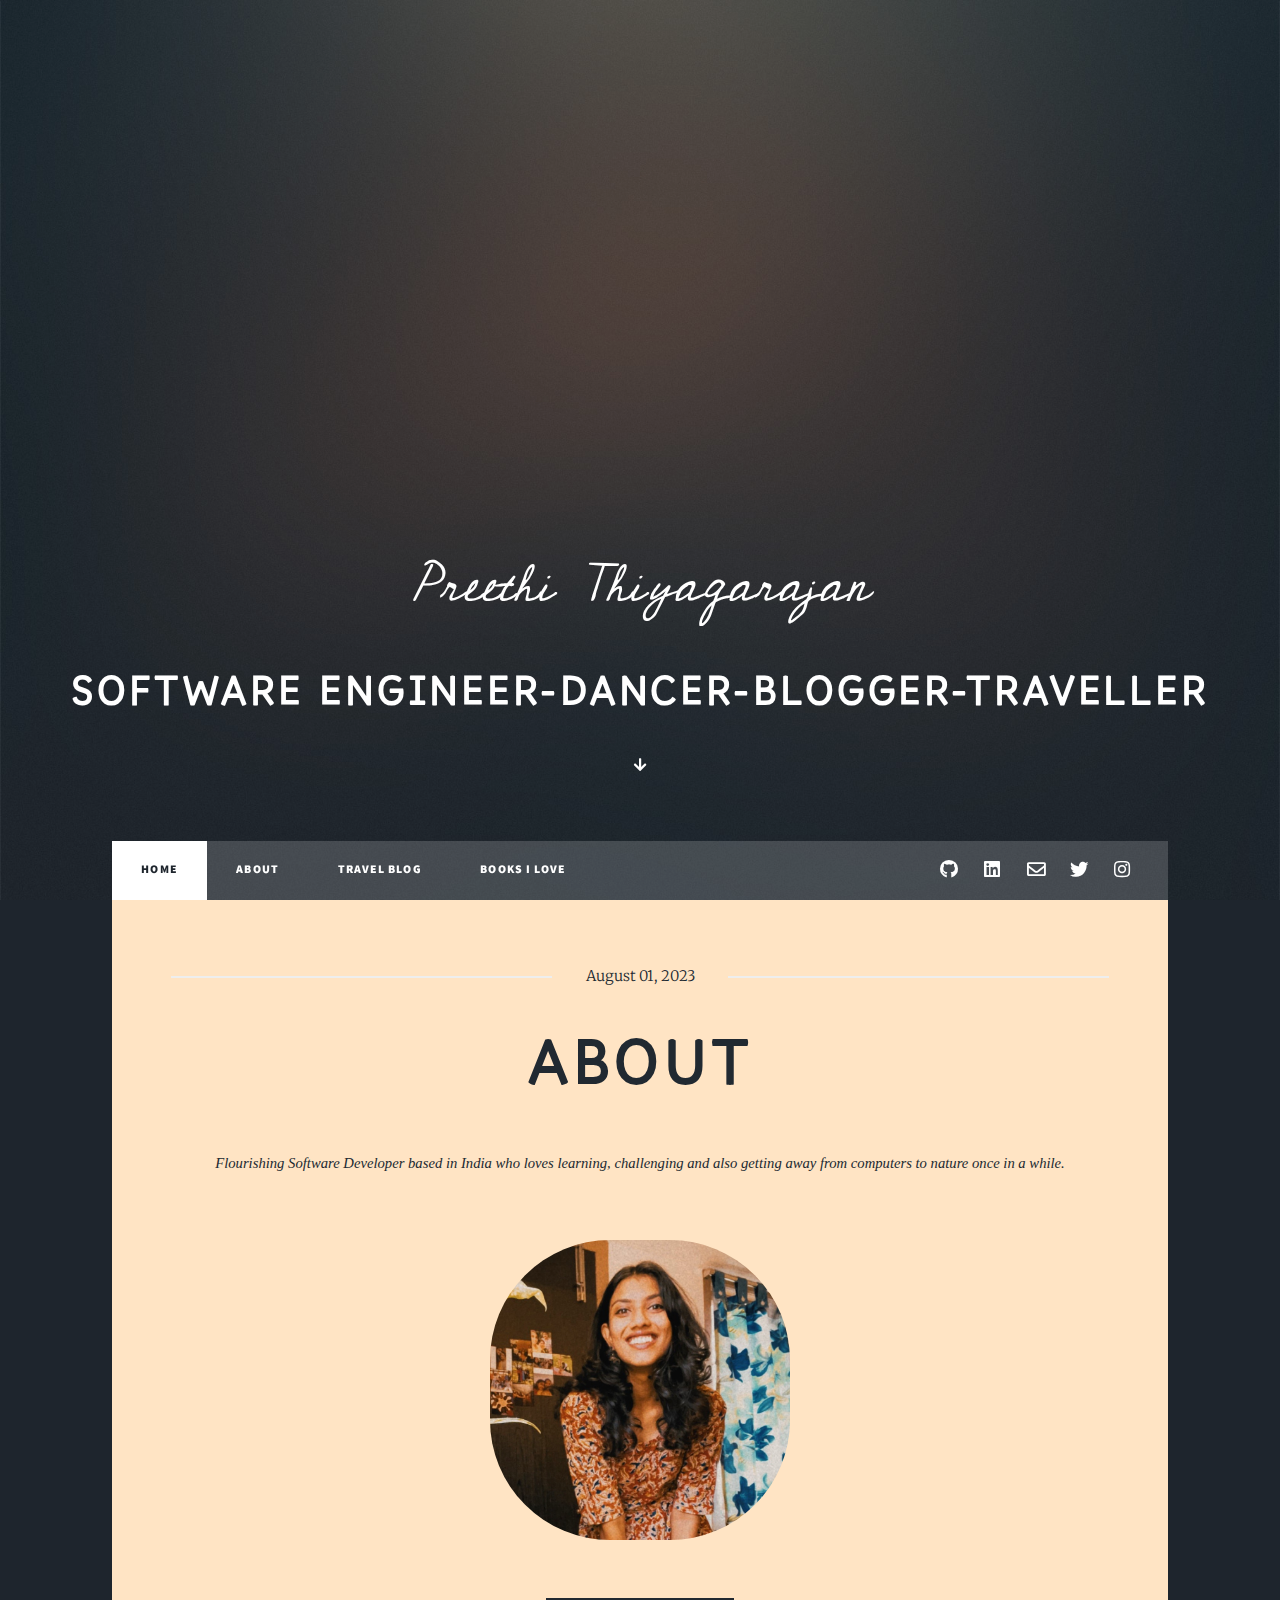
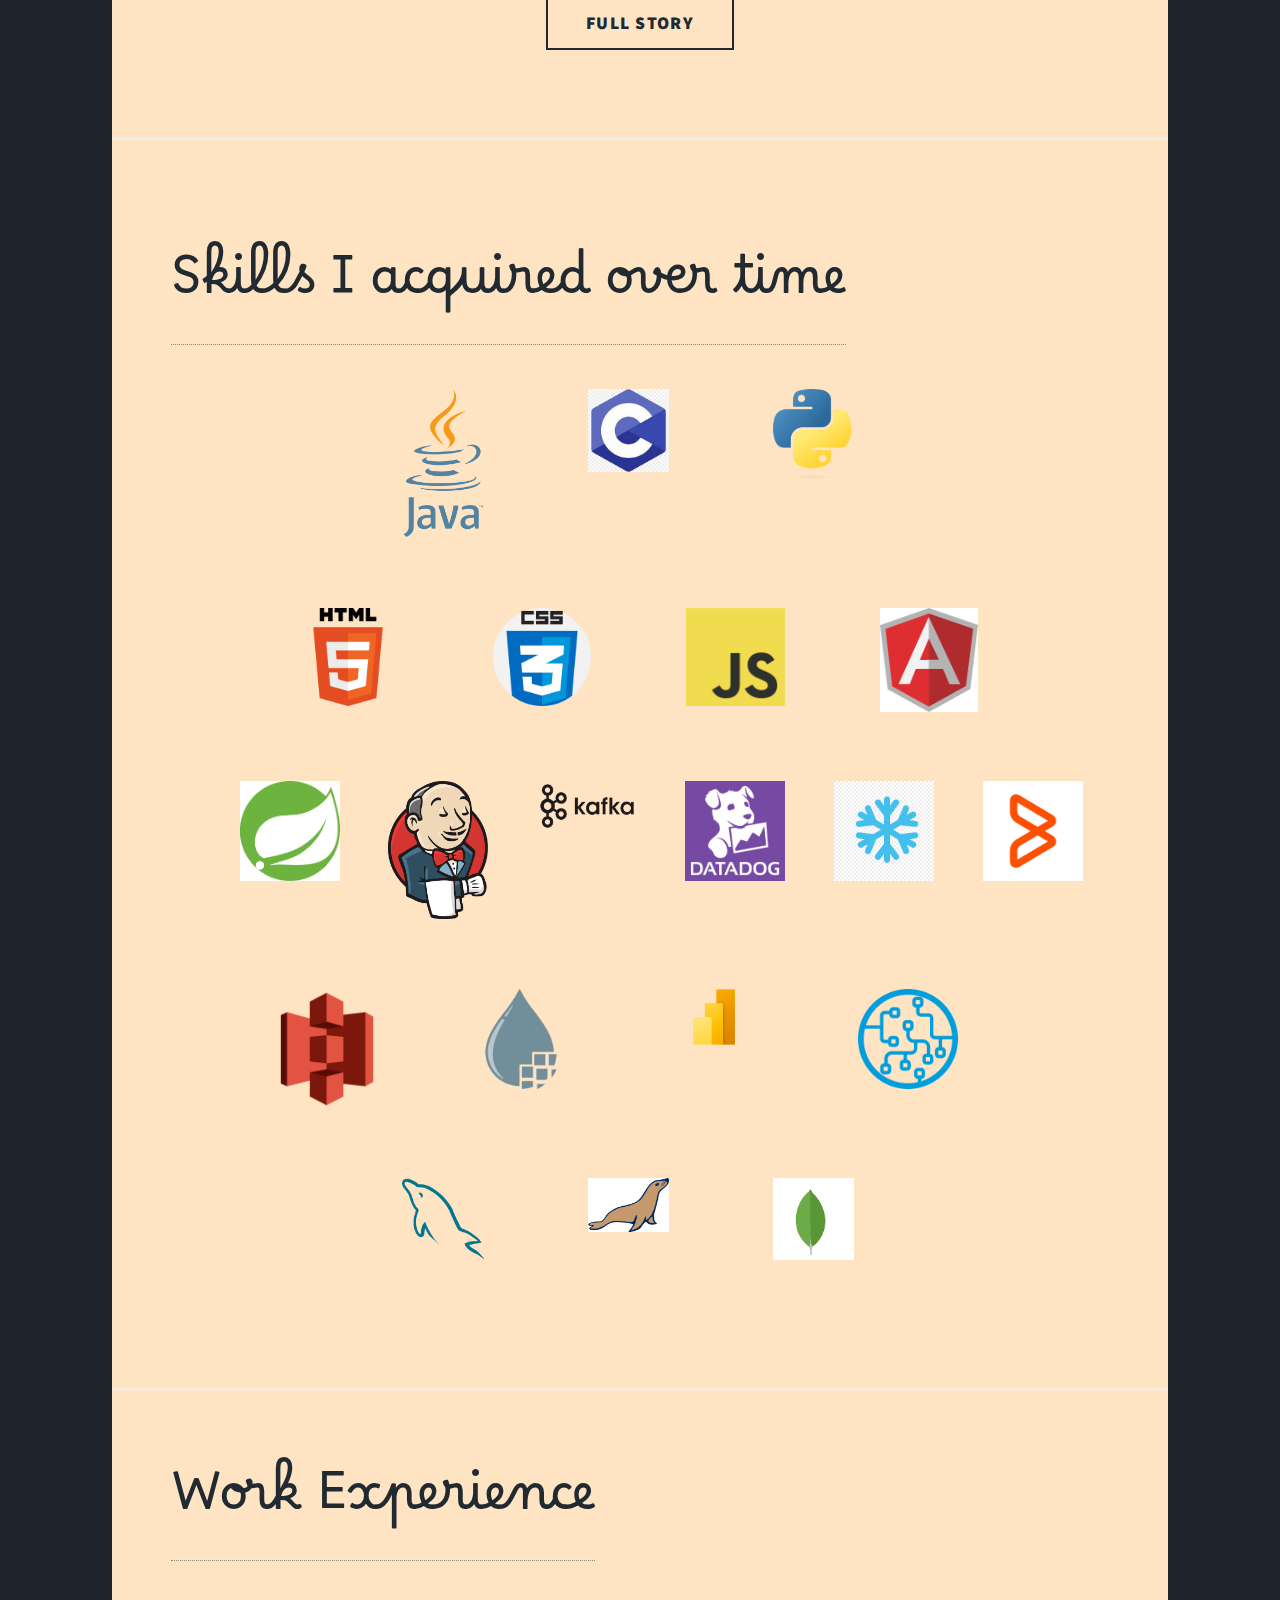
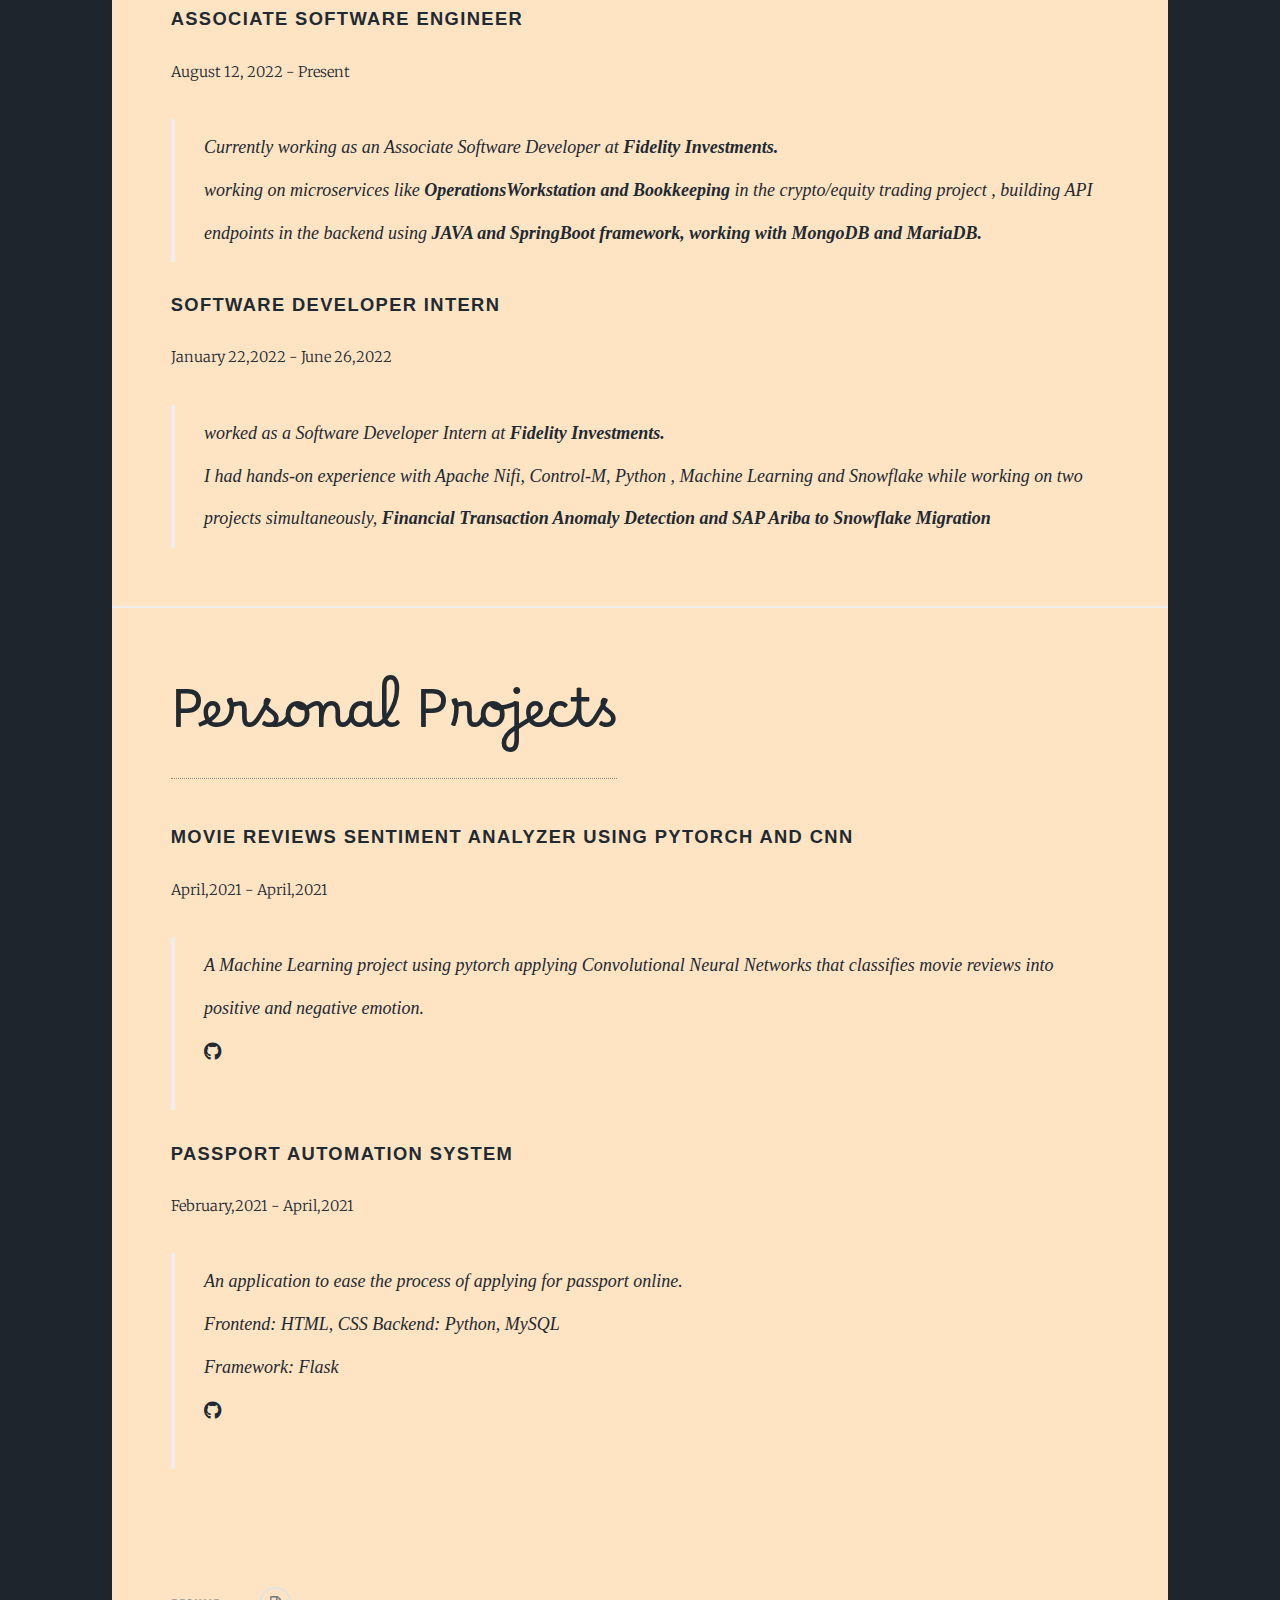
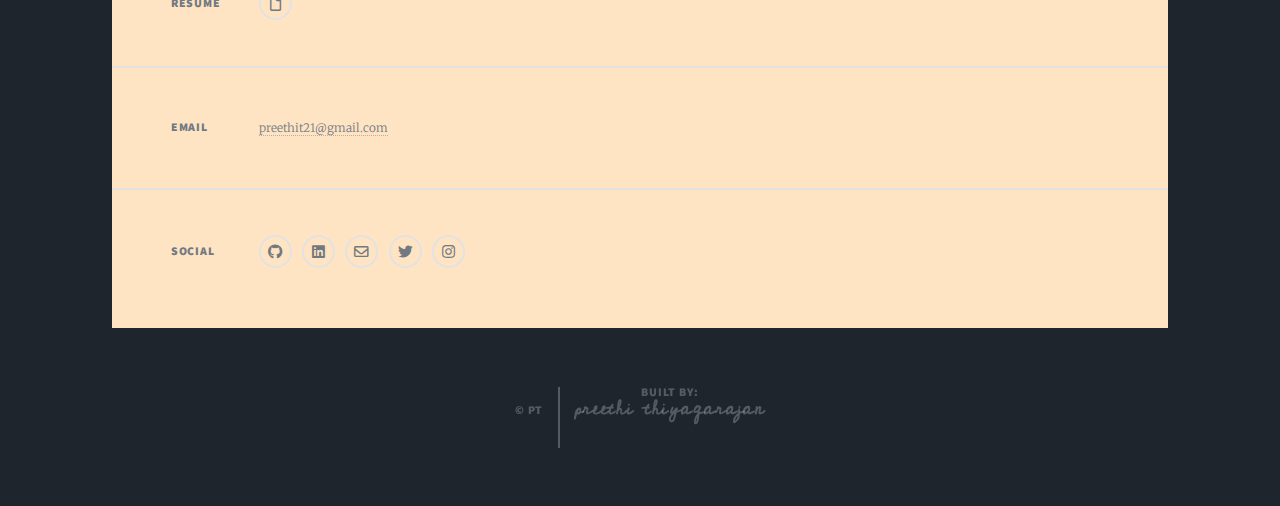
==== commit e2270e82: "made text responsive" ====
--- a/index.html
+++ b/index.html
@@ -16,8 +16,8 @@
 					<div id="intro">
 						<link rel="stylesheet" href="https://fonts.googleapis.com/css?family=Cedarville Cursive">
 						<link rel="stylesheet" href="https://fonts.googleapis.com/css?family=Borel">
-						<p style="font-family:Cedarville Cursive;font-size: 42px;">Preethi Thiyagarajan</p>
-						<h5 style="font-family:Borel;font-size: 20px;font-style:bold;">Software Engineer-Dancer-Blogger-Traveller</h5>
+						<p style="font-family:Cedarville Cursive;font-size: 4vw;">Preethi Thiyagarajan</p>
+						<h5 style="font-family:Borel;font-size: 3vw;font-style:bold;">Software Engineer-Dancer-Blogger-Traveller</h5>
 						<ul class="actions">
 							<li><a href="#header" class="icon solid fa-arrow-down"></a></li>
 						</ul>
@@ -54,7 +54,7 @@
 								<header class="major">
 									<span class="date">August 01, 2023</span>
 									<h2 style="font-family:Borel;"><a href="">About</a></h2>
-									<p style="font-family:Cambria, Cochin, Georgia, Times, 'Times New Roman', serif;font-size: 30px;">Flourishing Software Developer based in India who loves learning, challenging and also getting away from computers to nature once in a while.</p>
+									<p style="font-family:Cambria, Cochin, Georgia, Times, 'Times New Roman', serif;font-size: 5vx;">Flourishing Software Developer based in India who loves learning, challenging and also getting away from computers to nature once in a while.</p>
 								</header>
 								<a class="image main" style="border-radius: 120px;object-fit: contain;width:300px;height:300px;margin-left: auto;margin-right: auto;display:block"><img src="images/pic01.JPG" alt="" /></a>
 								<ul class="actions special">
@@ -67,14 +67,14 @@
 								<article class="post featured">
 									<br>
 									<header>
-										<a style="font-family:Borel;font-size: 30px;text-align: center;">Skills I acquired over time <br /></a>
+										<a style="font-family:Borel;font-size: 4vw;text-align: center;">Skills I acquired over time <br /></a>
 									</header>
 									<br>
 									<div class="box alt">
 										
 										<div class="row gtr-200 gtr-uniform" style="margin-left:20%">
-											<div class="col-2" style="margin-right: 8%;"><span class="image fit logoimage" ><img src="logos/java_logo.jpg" alt="java" title="java"/><div class="text">Java</div></span></div>
-											<div class="col-2" style="margin-right: 8%;"><span class="image fit logoimage" ><img src="logos/c_logo.jpg" alt="java"/><div class="text">C</div></span></div>
+											<div class="col-2" style="margin-right: 8%;"><span class="image fit logoimage"><img src="logos/java_logo.jpg" alt="java" title="java"/><div class="text">Java</div></span></div>
+											<div class="col-2" style="margin-right: 8%;"><span class="image fit logoimage"><img src="logos/c_logo.jpg" alt="java"/><div class="text">C</div></span></div>
 											<div class="col-2" style="margin-right: 8%;"><span class="image fit logoimage"><img src="logos/python_logo.jpg" alt="java"/><div class="text">Python</div></span></div> 
 										</div>
 										<br><br>
@@ -116,7 +116,7 @@
 								<section>
 								<article class="post featured">
 									<header>
-										<a style="font-family:Borel;font-size: 35px;text-align: center;">Work Experience<br /></a>
+										<a style="font-family:Borel;font-size: 4vw;text-align: center;">Work Experience<br /></a>
 									</header>
 									<br>
 									<h3 style="font-family:'Trebuchet MS', 'Lucida Sans Unicode', 'Lucida Grande', 'Lucida Sans', Arial, sans-serif;">Associate Software Engineer</h3><p class="date">August 12, 2022 - Present</p>
@@ -135,7 +135,7 @@
 								<section>
 								<article>
 									<header>
-										<a style="font-family:Borel;font-size: 35px;text-align: center;">Personal Projects</a>
+										<a style="font-family:Borel;font-size: 4vw;text-align: center;">Personal Projects</a>
 									</header>
 									<br>
 									<h3 style="font-family:'Trebuchet MS', 'Lucida Sans Unicode', 'Lucida Grande', 'Lucida Sans', Arial, sans-serif;">Movie Reviews Sentiment Analyzer using pyTorch and CNN</h3><p class="date">April,2021 - April,2021</p>
--- a/assets/css/main.css
+++ b/assets/css/main.css
@@ -353,7 +353,15 @@
    img:hover + .text { 
     visibility: visible; 
    } 
-		
+	
+   .logoimage{
+	width: auto;
+	height: auto;
+	min-height: 40px;
+	min-width: 40px;
+	max-width: 100px;
+
+   }
 
 /* Row */
 
@@ -4719,4 +4727,4 @@
 			visibility: visible;
 		}
 
-	}+	}
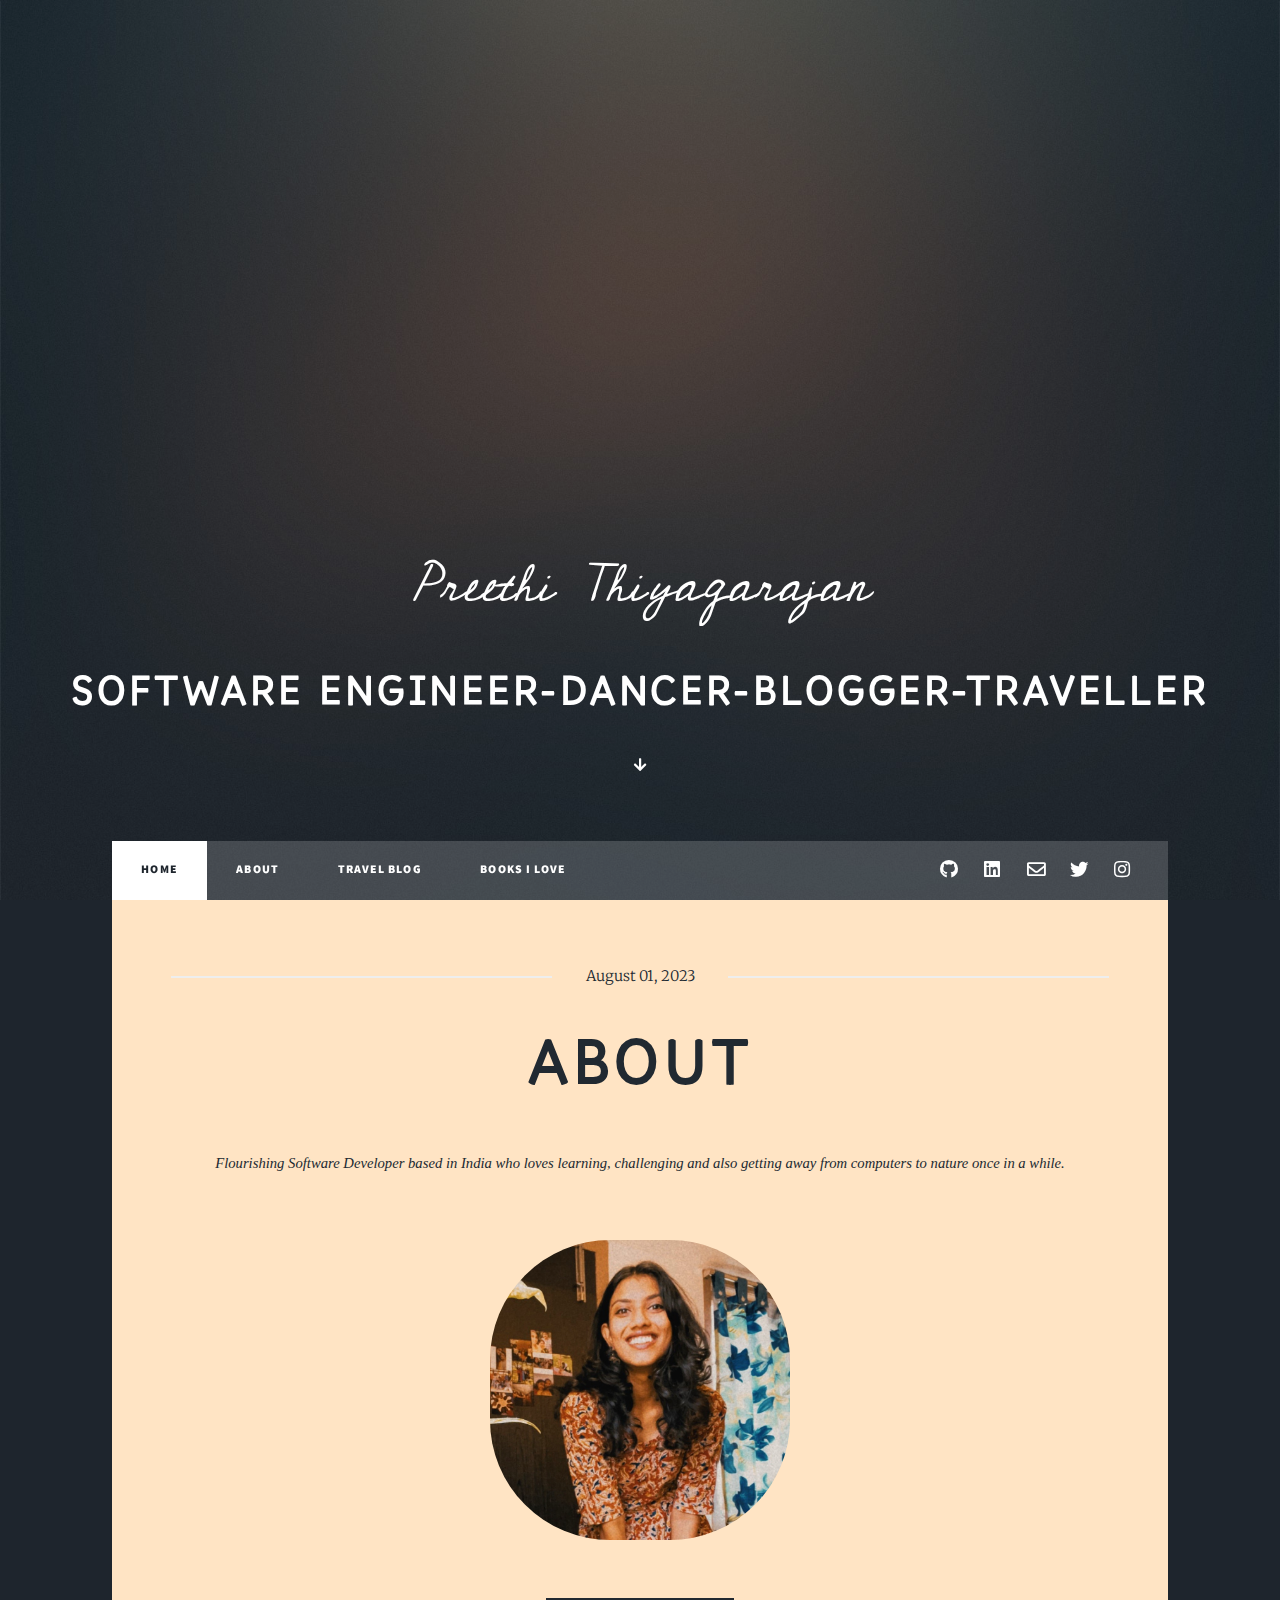
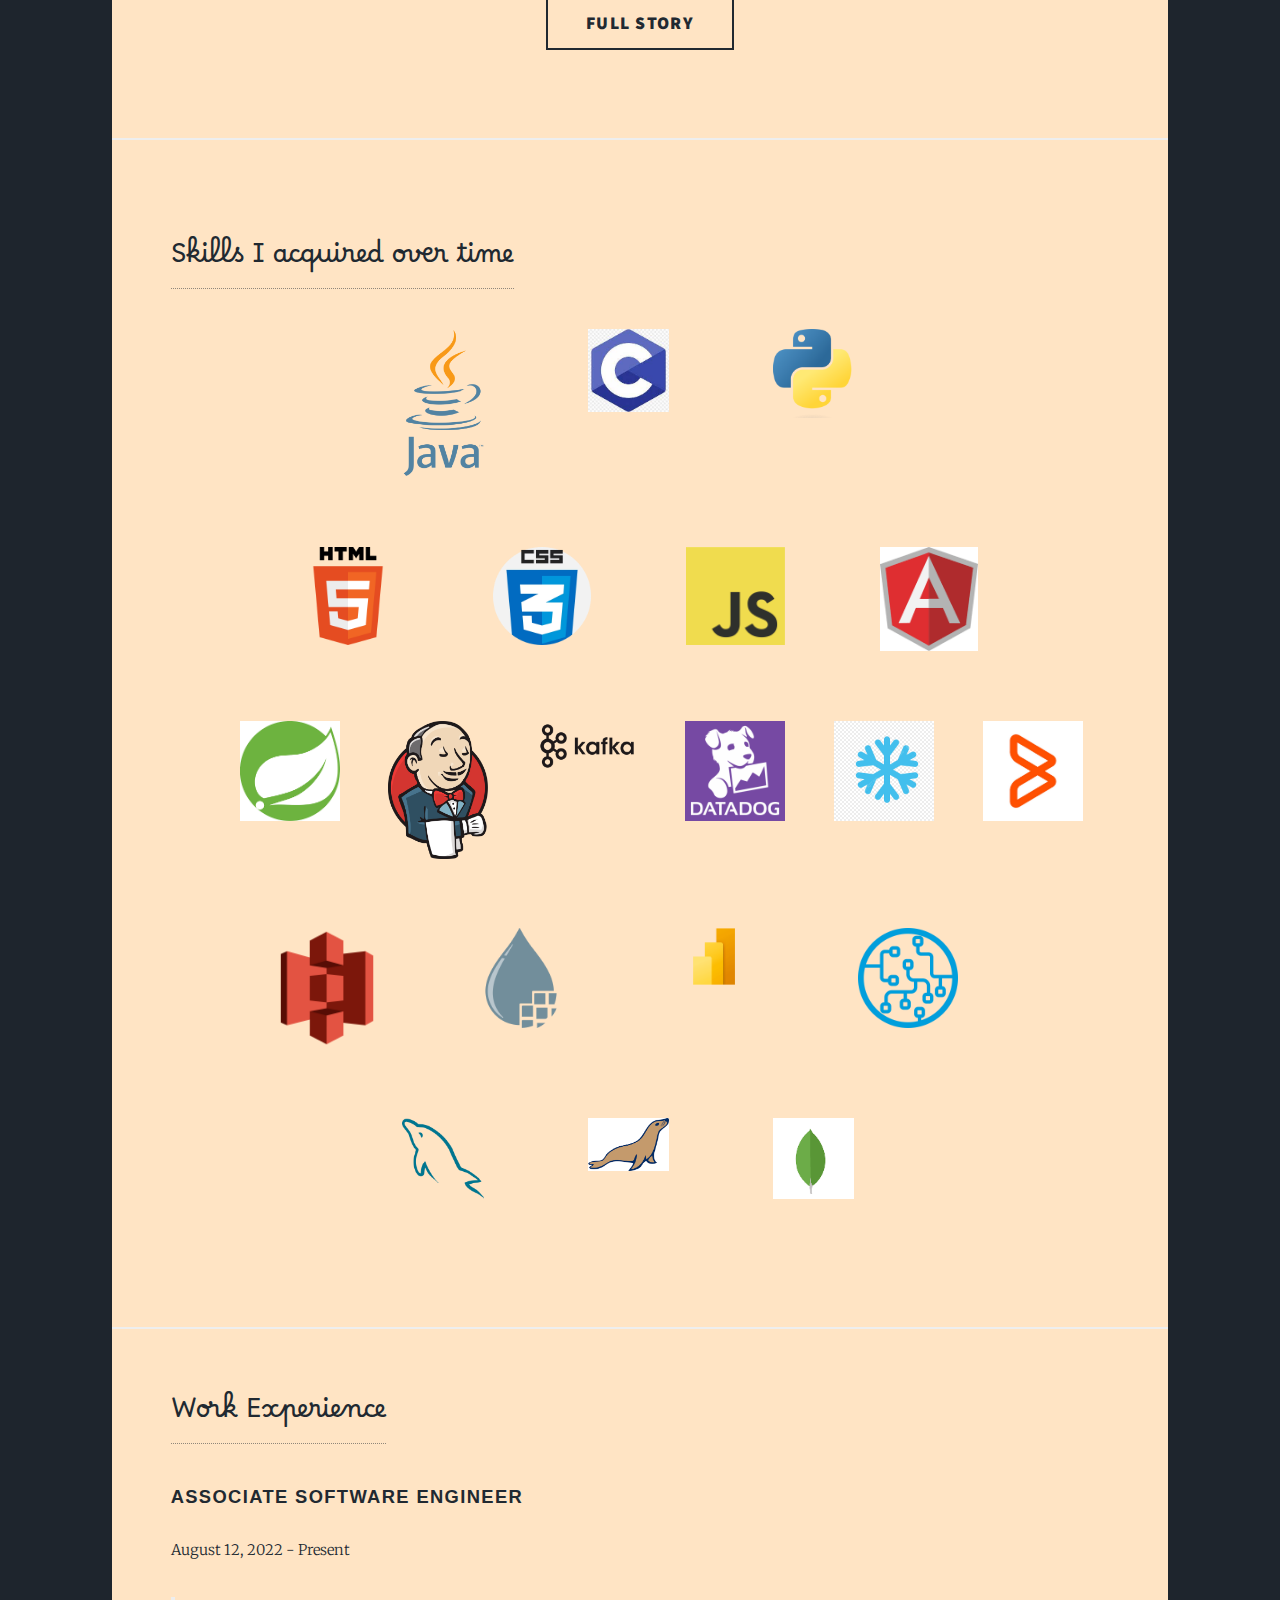
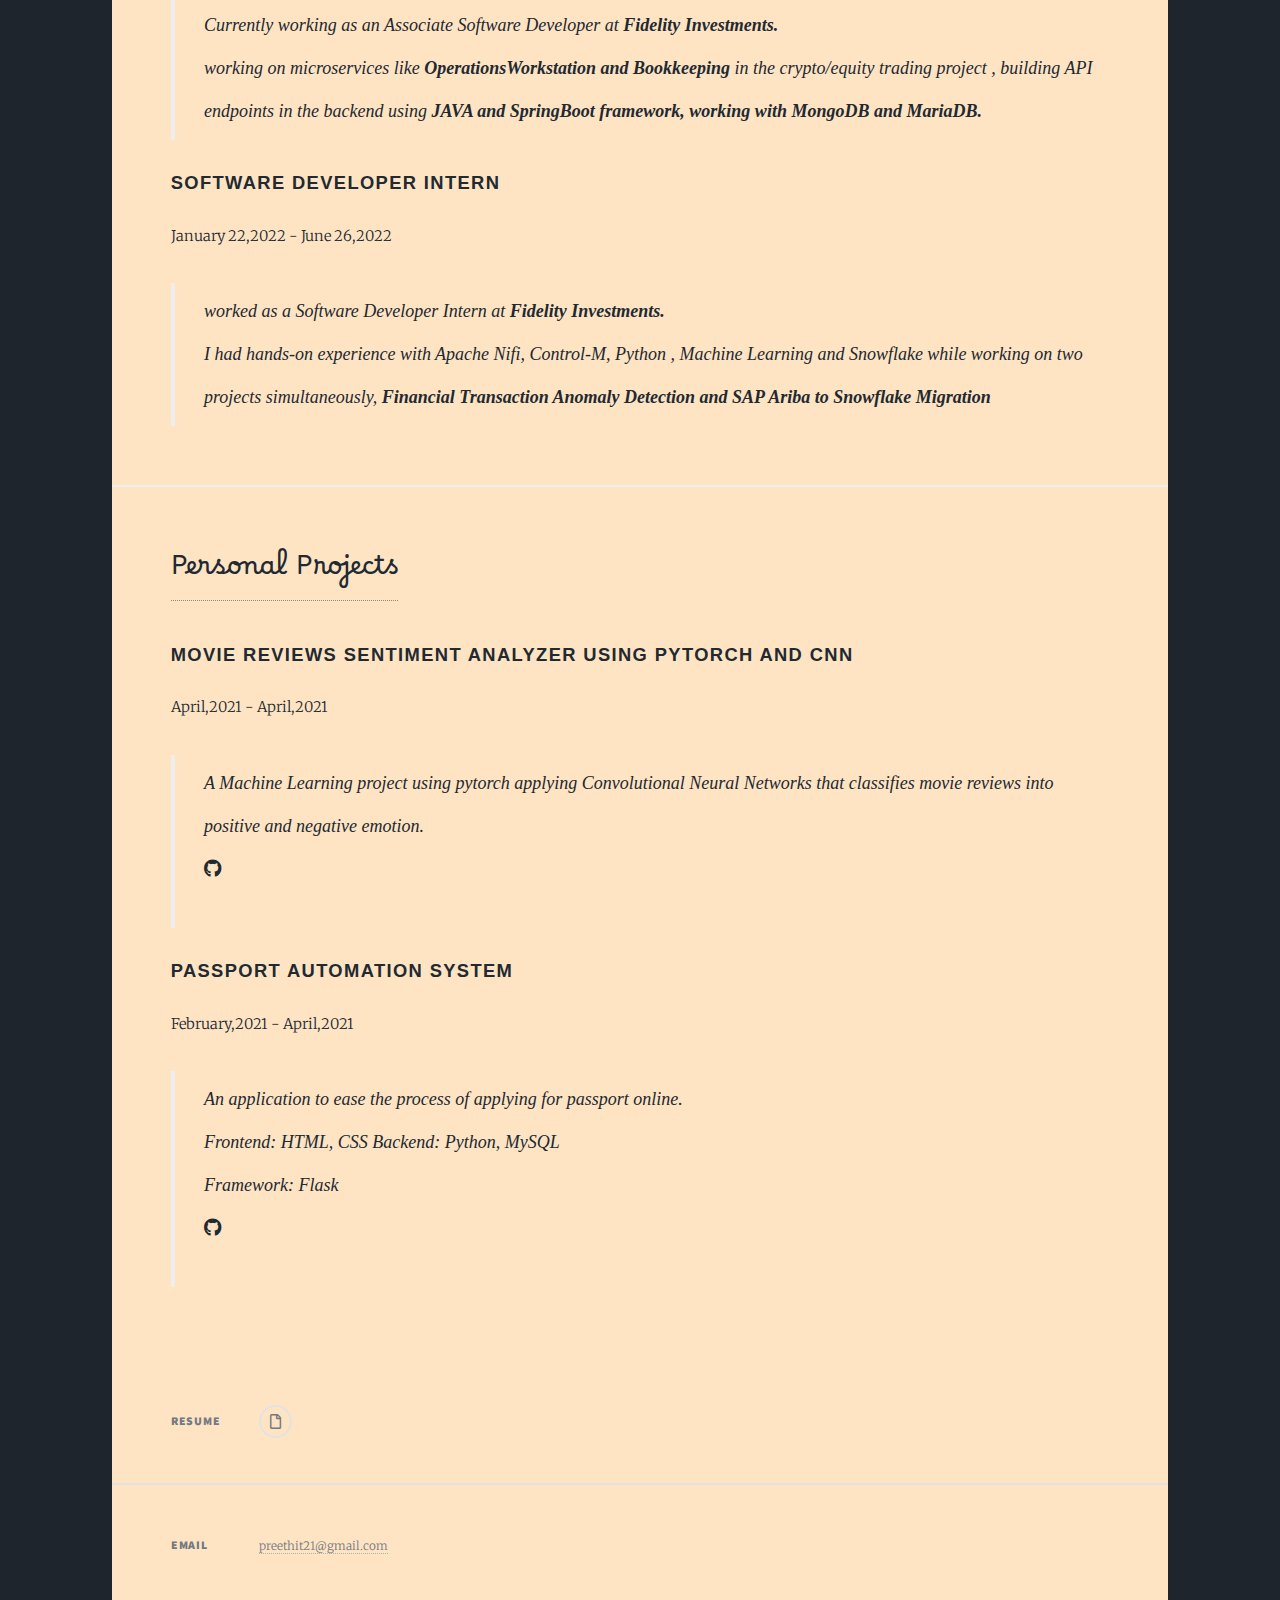
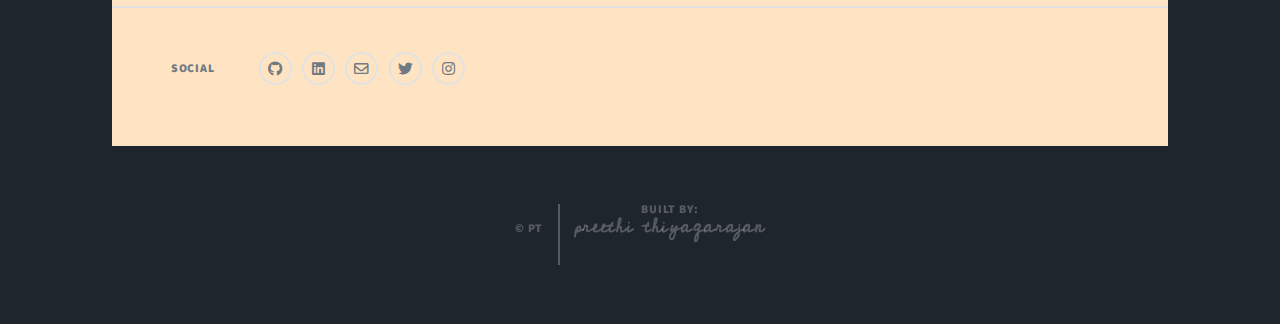
==== commit 27da0e4e: "Update index.html" ====
--- a/index.html
+++ b/index.html
@@ -54,7 +54,7 @@
 								<header class="major">
 									<span class="date">August 01, 2023</span>
 									<h2 style="font-family:Borel;"><a href="">About</a></h2>
-									<p style="font-family:Cambria, Cochin, Georgia, Times, 'Times New Roman', serif;font-size: 5vx;">Flourishing Software Developer based in India who loves learning, challenging and also getting away from computers to nature once in a while.</p>
+									<p style="font-family:Cambria, Cochin, Georgia, Times, 'Times New Roman', serif;font-size: 3vx;">Flourishing Software Developer based in India who loves learning, challenging and also getting away from computers to nature once in a while.</p>
 								</header>
 								<a class="image main" style="border-radius: 120px;object-fit: contain;width:300px;height:300px;margin-left: auto;margin-right: auto;display:block"><img src="images/pic01.JPG" alt="" /></a>
 								<ul class="actions special">
@@ -67,7 +67,7 @@
 								<article class="post featured">
 									<br>
 									<header>
-										<a style="font-family:Borel;font-size: 4vw;text-align: center;">Skills I acquired over time <br /></a>
+										<a style="font-family:Borel;font-size: 2vw;text-align: center;">Skills I acquired over time <br /></a>
 									</header>
 									<br>
 									<div class="box alt">
@@ -116,7 +116,7 @@
 								<section>
 								<article class="post featured">
 									<header>
-										<a style="font-family:Borel;font-size: 4vw;text-align: center;">Work Experience<br /></a>
+										<a style="font-family:Borel;font-size: 2vw;text-align: center;">Work Experience<br /></a>
 									</header>
 									<br>
 									<h3 style="font-family:'Trebuchet MS', 'Lucida Sans Unicode', 'Lucida Grande', 'Lucida Sans', Arial, sans-serif;">Associate Software Engineer</h3><p class="date">August 12, 2022 - Present</p>
@@ -135,7 +135,7 @@
 								<section>
 								<article>
 									<header>
-										<a style="font-family:Borel;font-size: 4vw;text-align: center;">Personal Projects</a>
+										<a style="font-family:Borel;font-size: 2vw;text-align: center;">Personal Projects</a>
 									</header>
 									<br>
 									<h3 style="font-family:'Trebuchet MS', 'Lucida Sans Unicode', 'Lucida Grande', 'Lucida Sans', Arial, sans-serif;">Movie Reviews Sentiment Analyzer using pyTorch and CNN</h3><p class="date">April,2021 - April,2021</p>
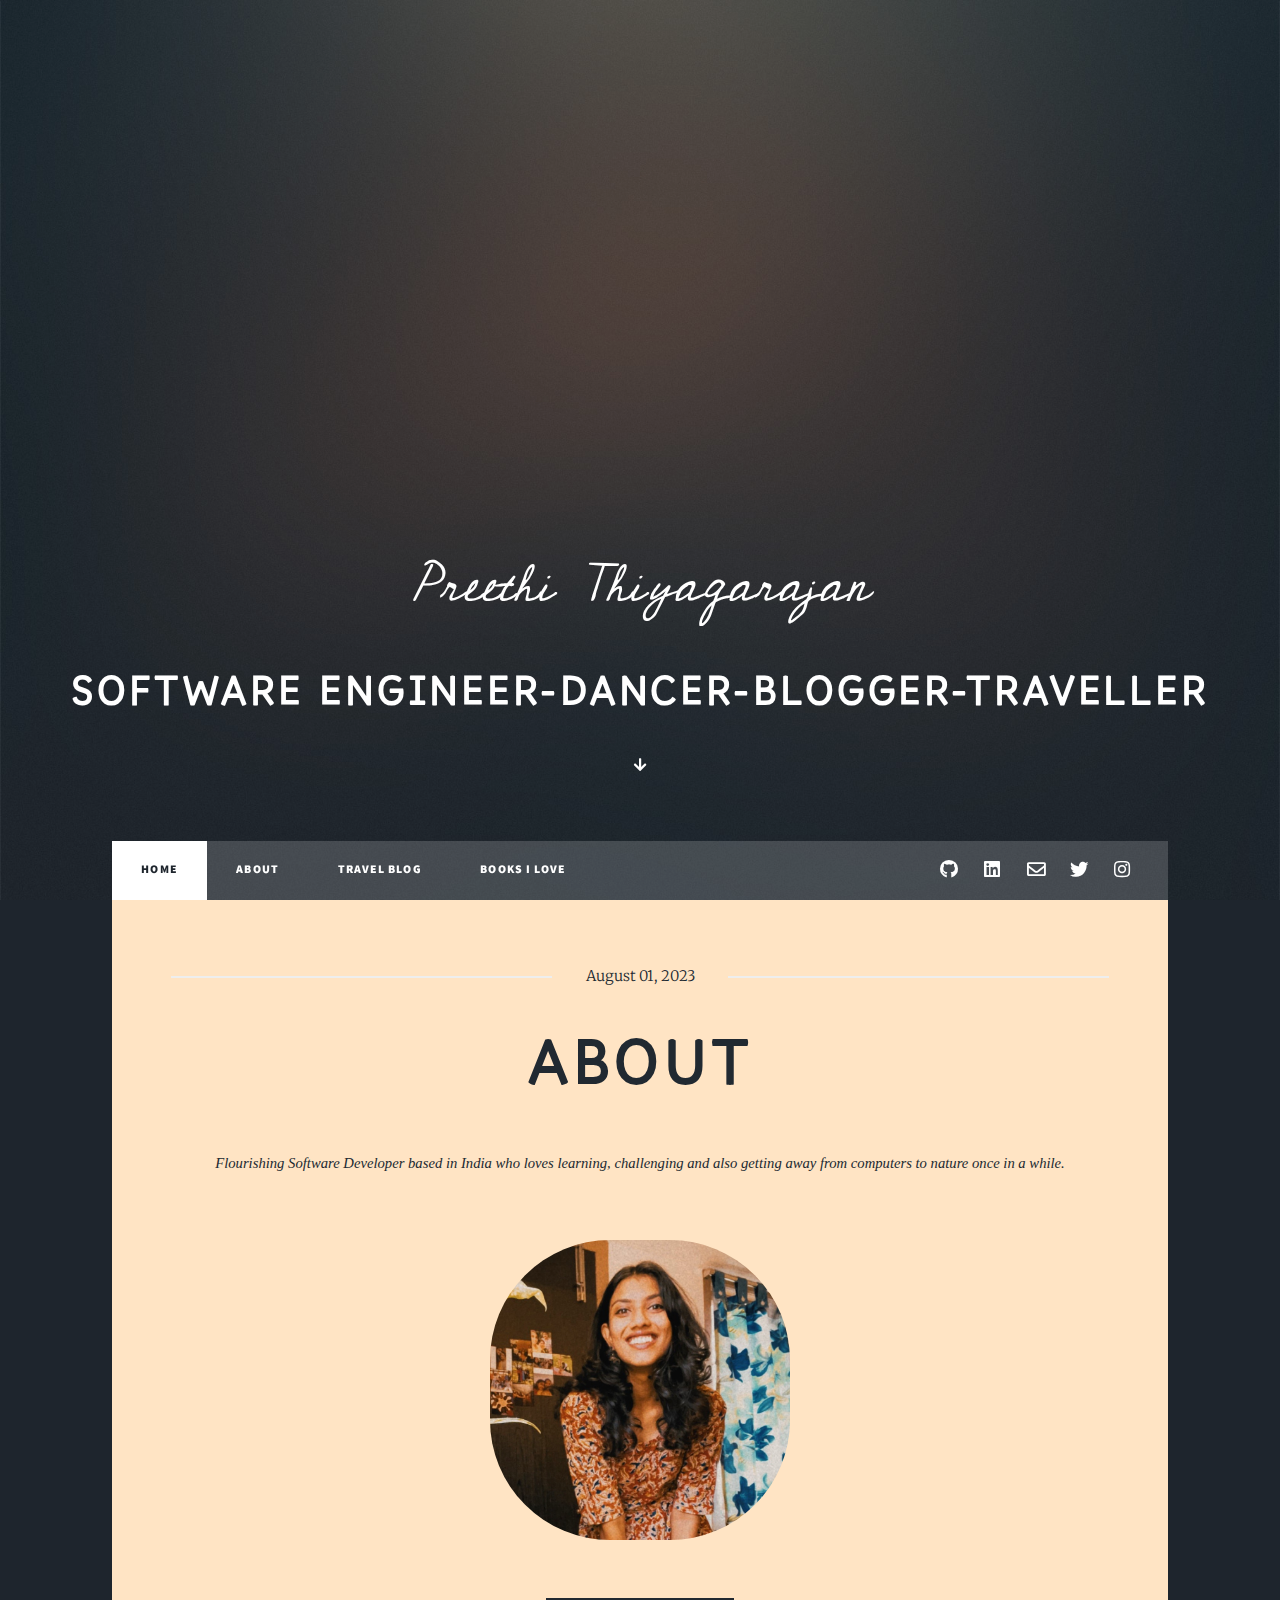
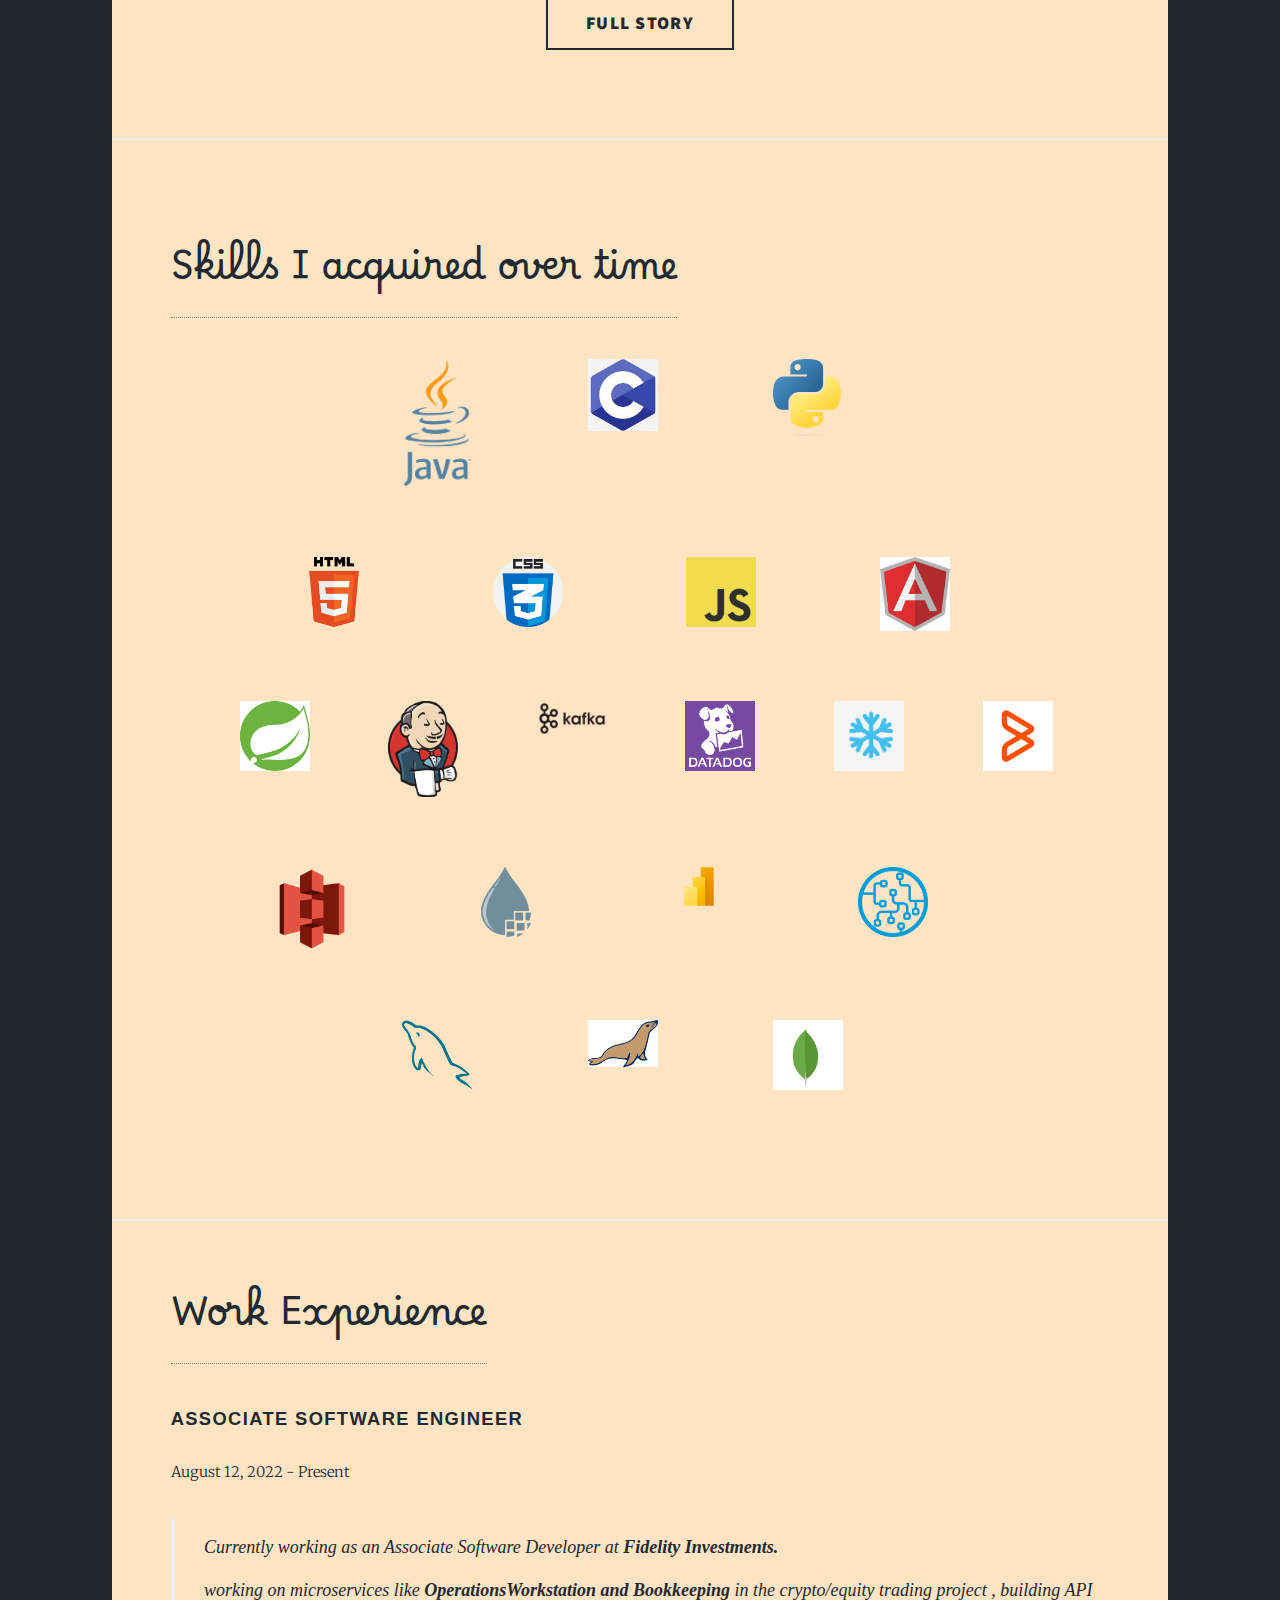
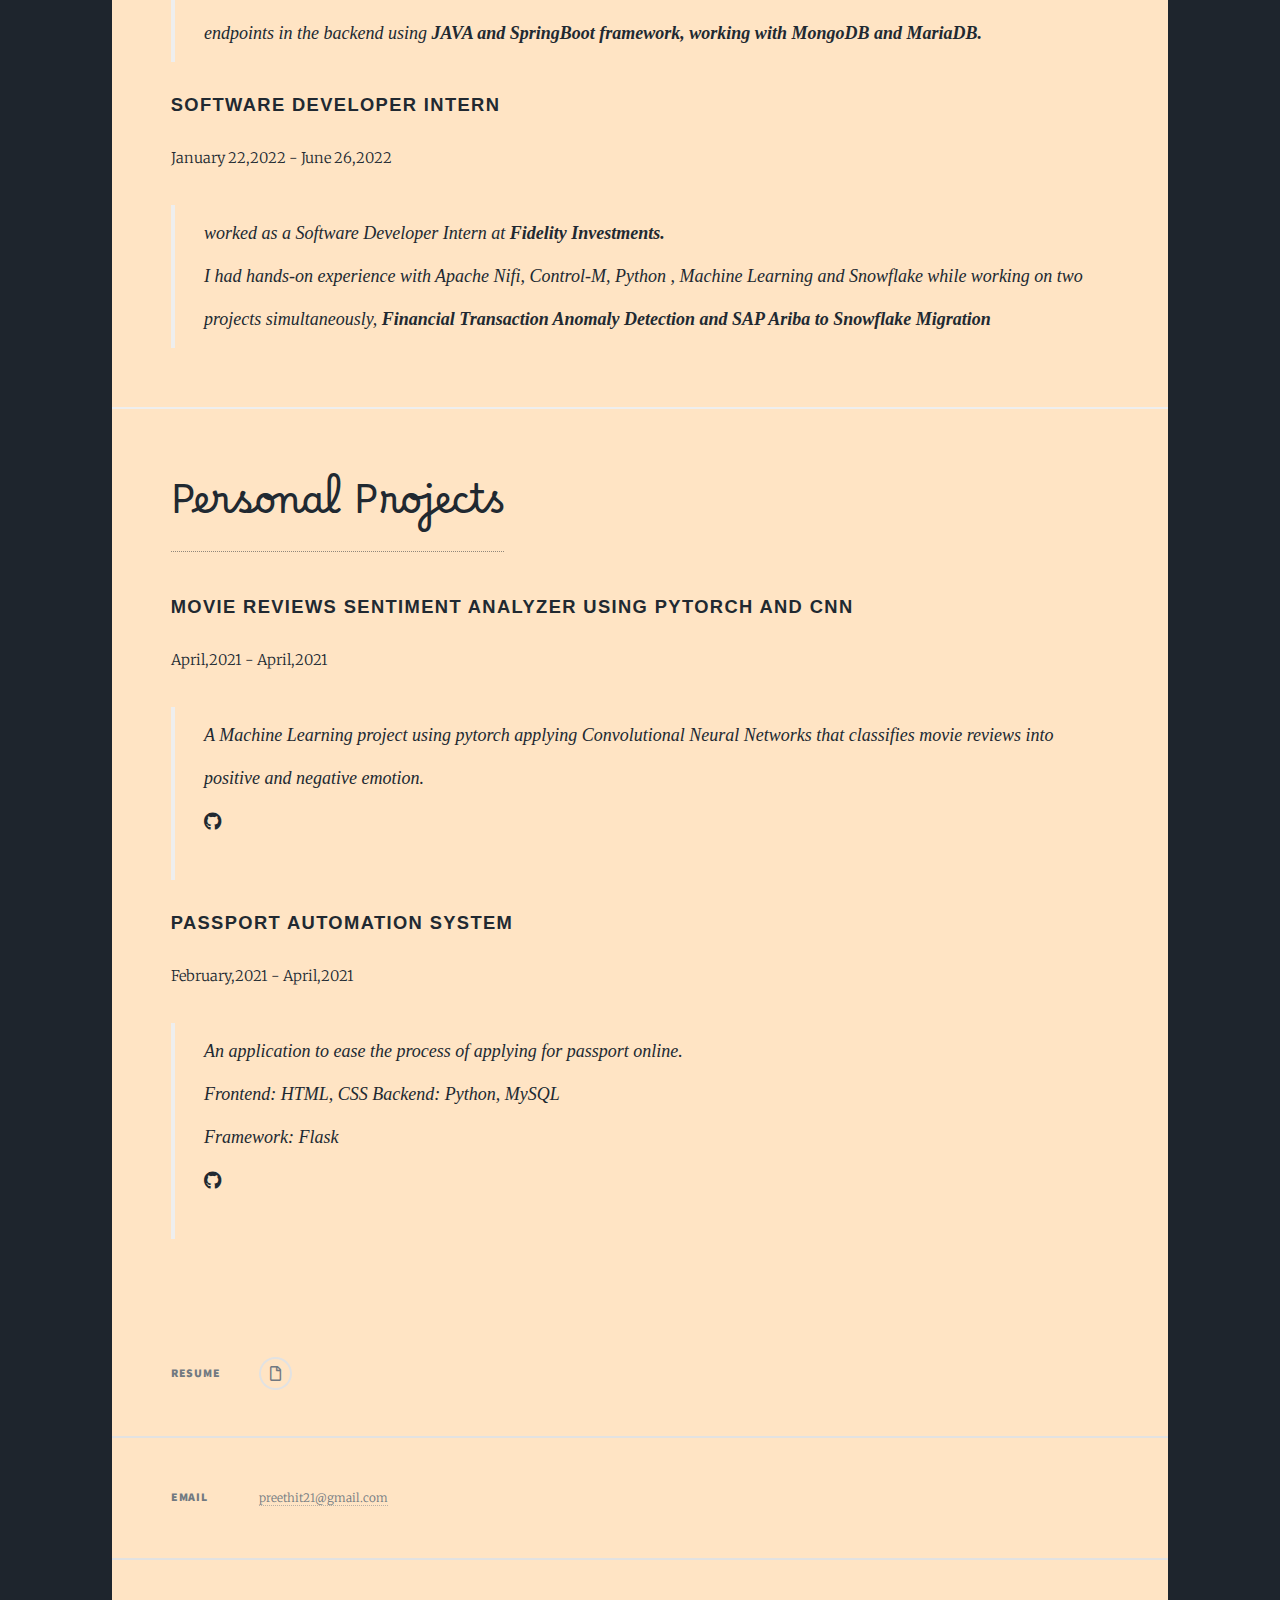
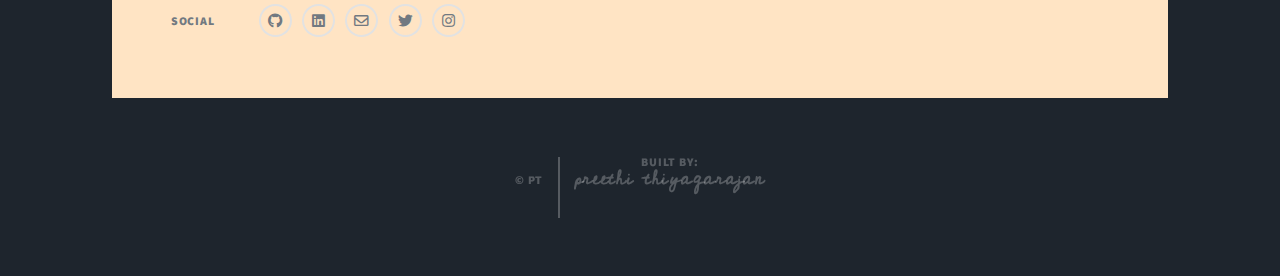
==== commit 5e929bad: "Update index.html" ====
--- a/index.html
+++ b/index.html
@@ -67,7 +67,7 @@
 								<article class="post featured">
 									<br>
 									<header>
-										<a style="font-family:Borel;font-size: 2vw;text-align: center;">Skills I acquired over time <br /></a>
+										<a style="font-family:Borel;font-size: 3vw;text-align: center;">Skills I acquired over time <br /></a>
 									</header>
 									<br>
 									<div class="box alt">
@@ -116,7 +116,7 @@
 								<section>
 								<article class="post featured">
 									<header>
-										<a style="font-family:Borel;font-size: 2vw;text-align: center;">Work Experience<br /></a>
+										<a style="font-family:Borel;font-size: 3vw;text-align: center;">Work Experience<br /></a>
 									</header>
 									<br>
 									<h3 style="font-family:'Trebuchet MS', 'Lucida Sans Unicode', 'Lucida Grande', 'Lucida Sans', Arial, sans-serif;">Associate Software Engineer</h3><p class="date">August 12, 2022 - Present</p>
@@ -135,7 +135,7 @@
 								<section>
 								<article>
 									<header>
-										<a style="font-family:Borel;font-size: 2vw;text-align: center;">Personal Projects</a>
+										<a style="font-family:Borel;font-size: 3vw;text-align: center;">Personal Projects</a>
 									</header>
 									<br>
 									<h3 style="font-family:'Trebuchet MS', 'Lucida Sans Unicode', 'Lucida Grande', 'Lucida Sans', Arial, sans-serif;">Movie Reviews Sentiment Analyzer using pyTorch and CNN</h3><p class="date">April,2021 - April,2021</p>
--- a/assets/css/main.css
+++ b/assets/css/main.css
@@ -359,7 +359,7 @@
 	height: auto;
 	min-height: 40px;
 	min-width: 40px;
-	max-width: 100px;
+	max-width: 70px;
 
    }
 
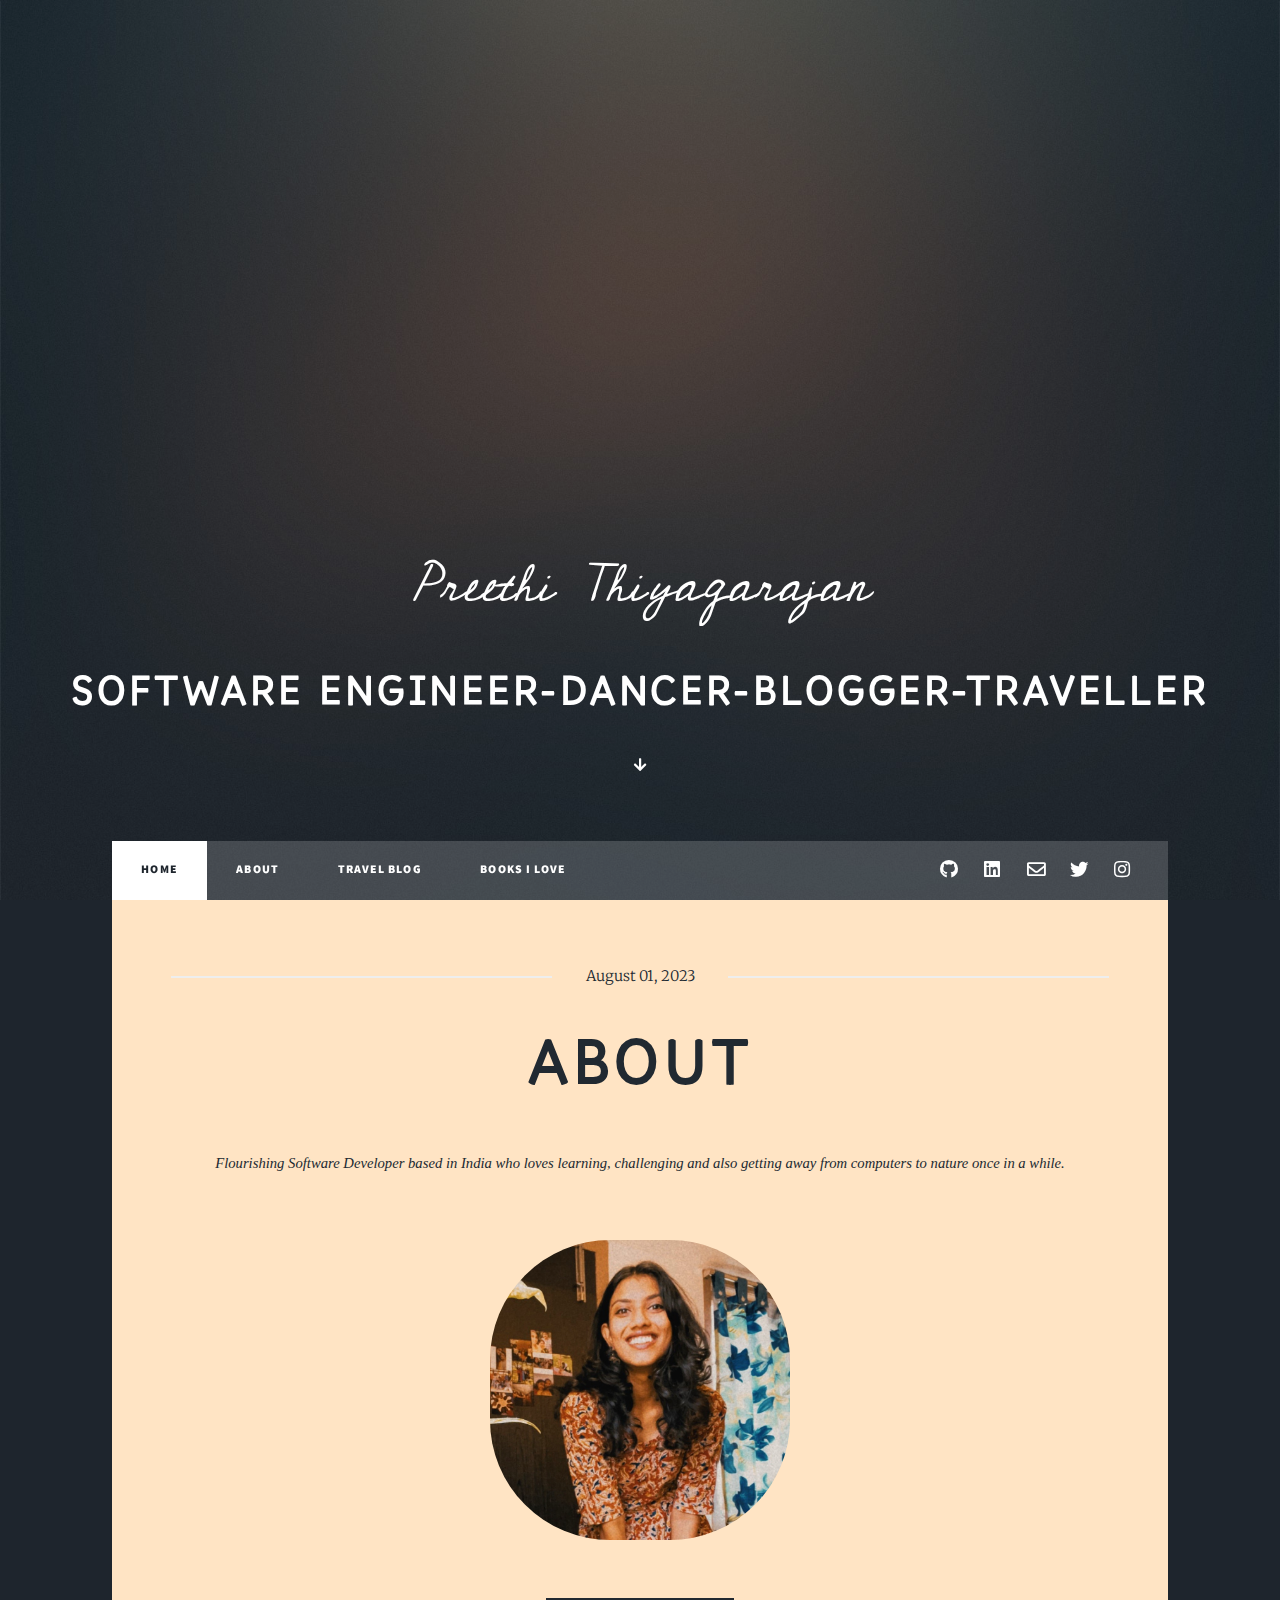
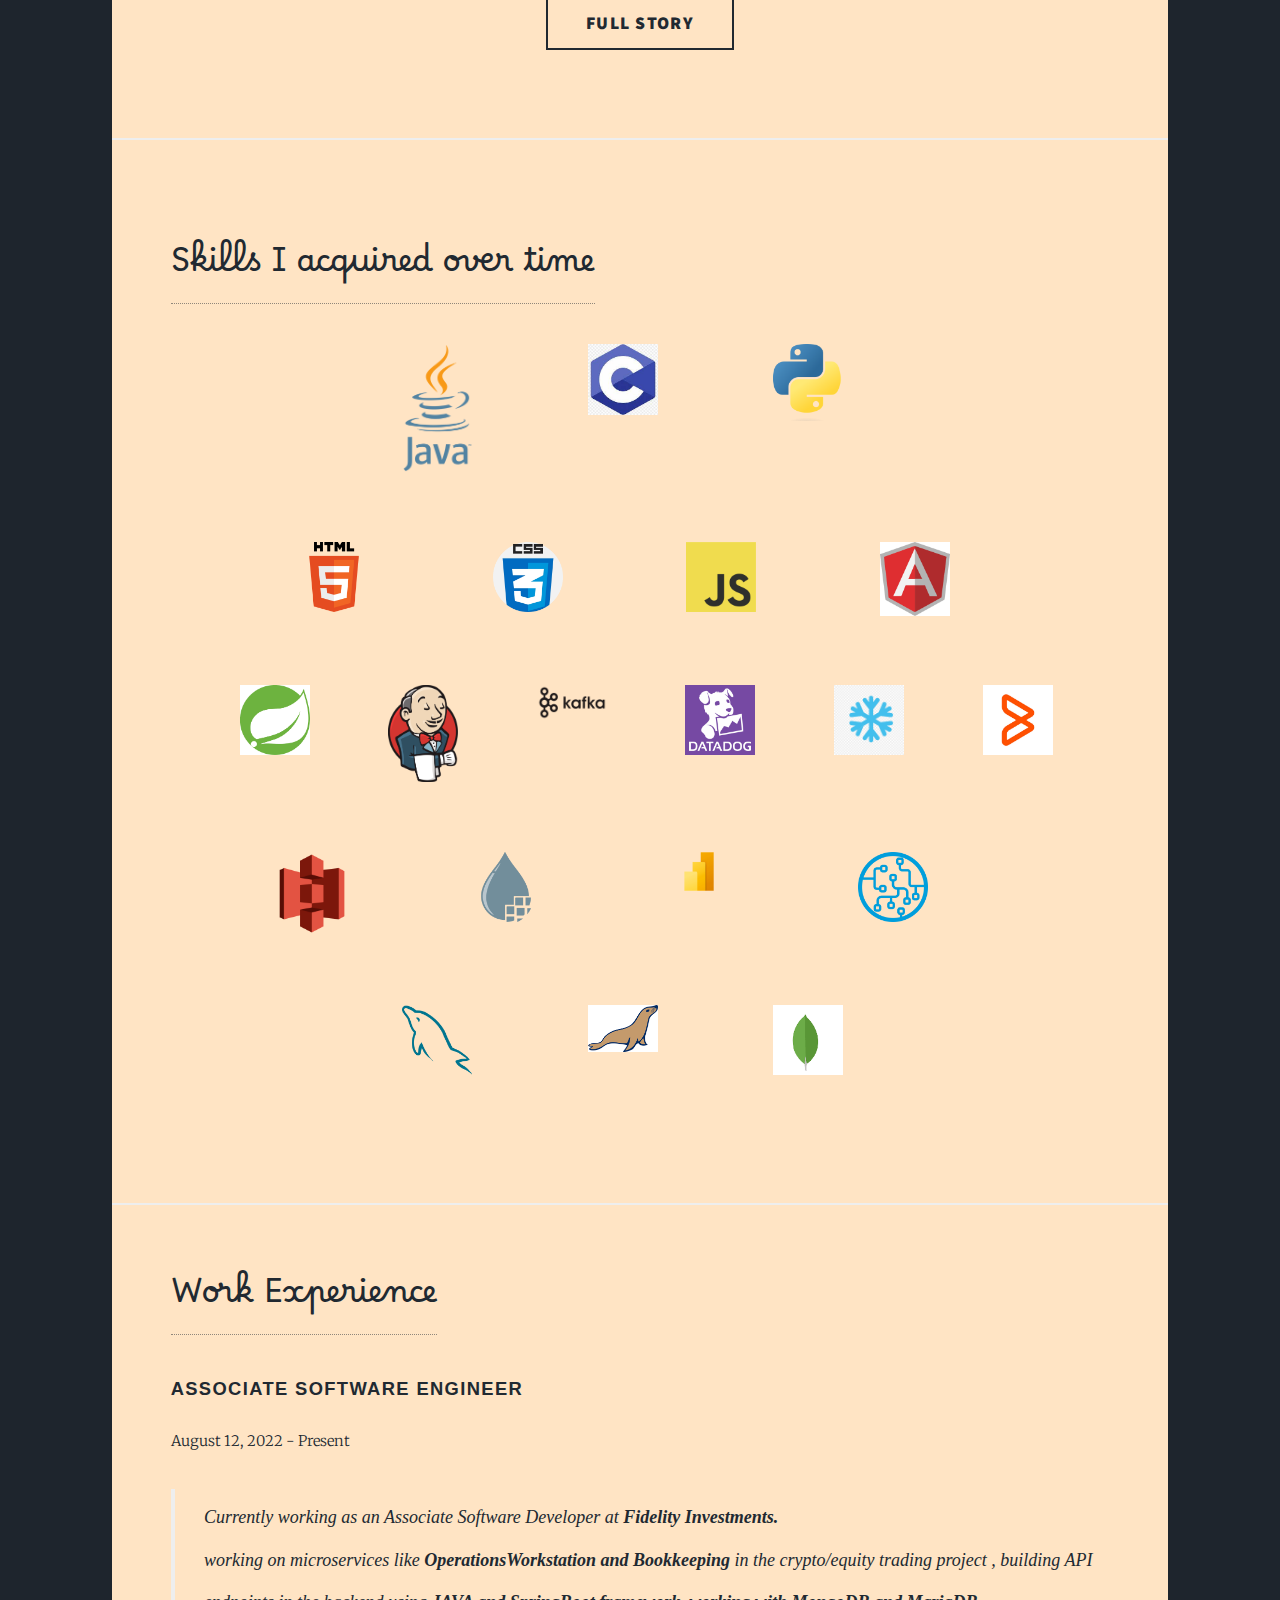
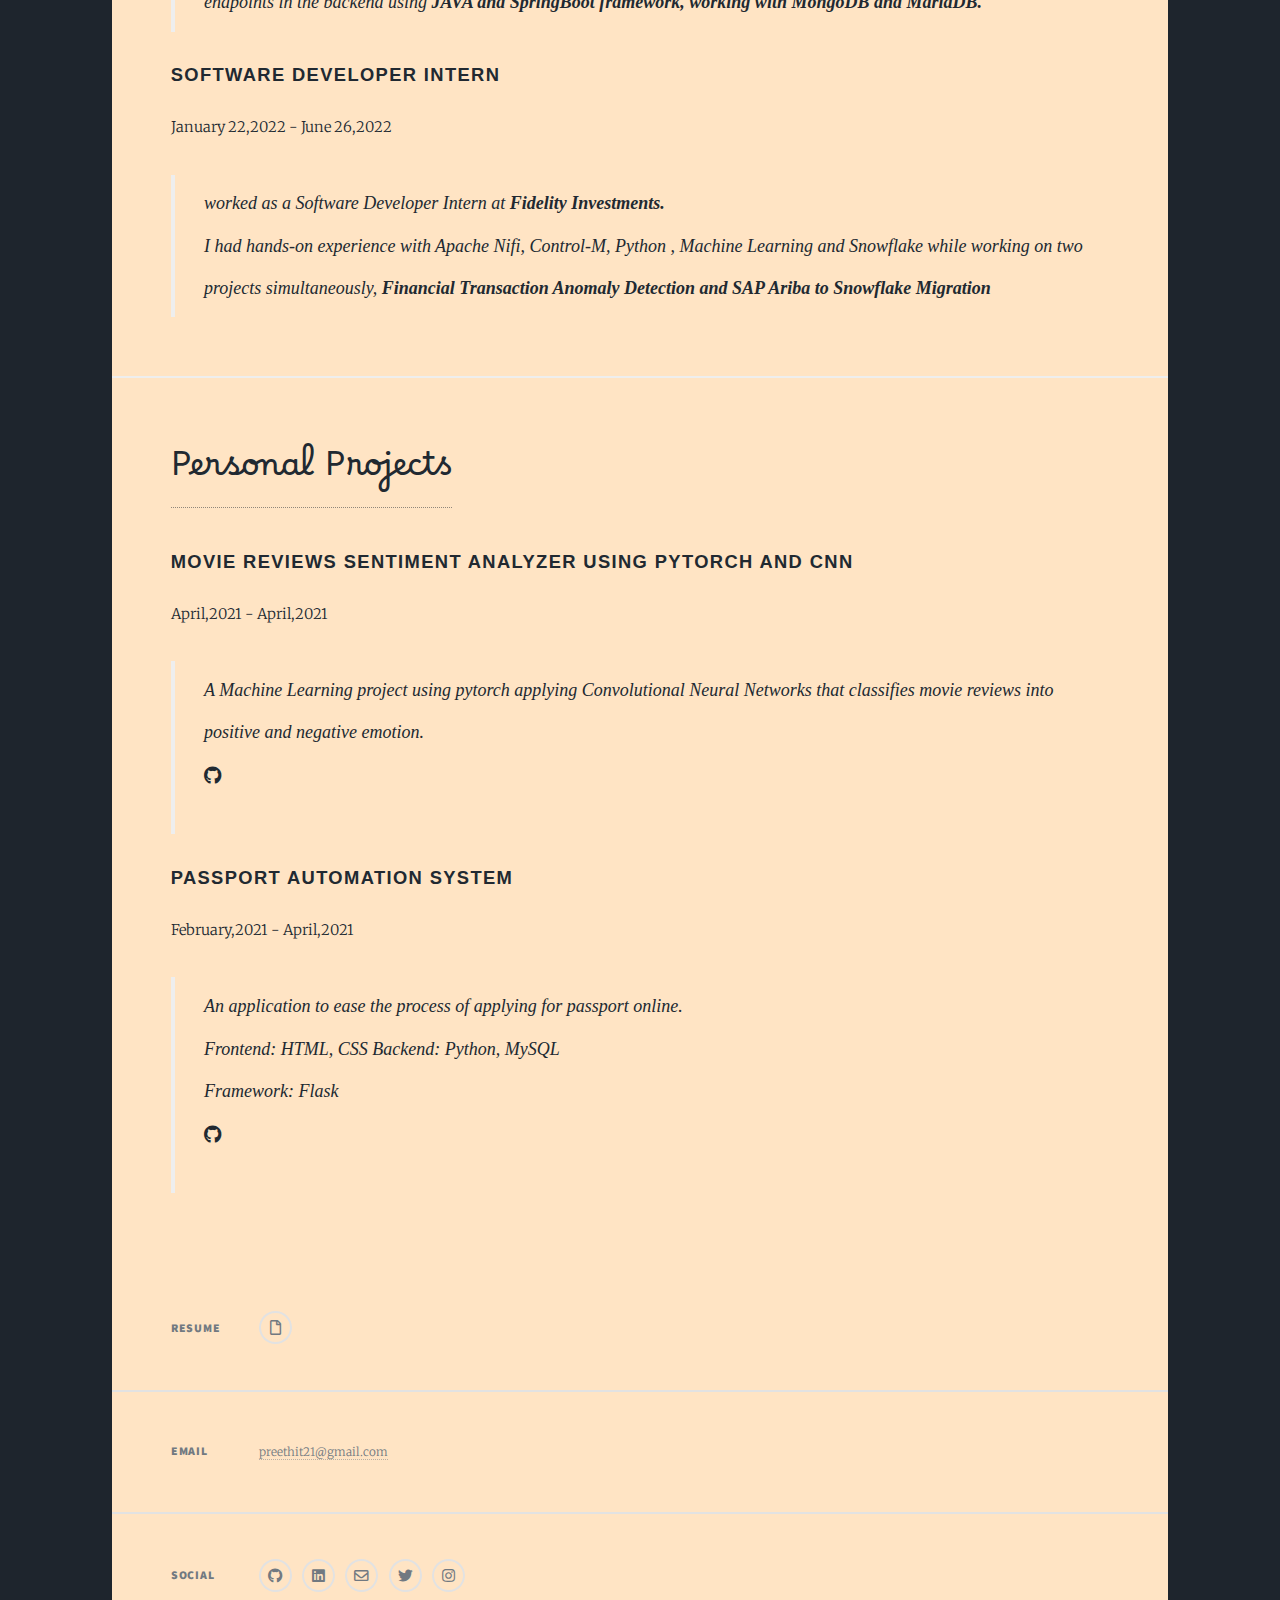
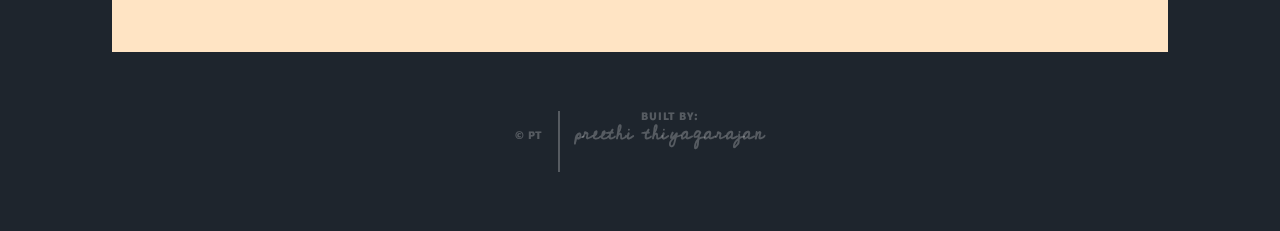
==== commit 1b43c0d0: "change font-size vw" ====
--- a/index.html
+++ b/index.html
@@ -67,7 +67,7 @@
 								<article class="post featured">
 									<br>
 									<header>
-										<a style="font-family:Borel;font-size: 3vw;text-align: center;">Skills I acquired over time <br /></a>
+										<a style="font-family:Borel;font-size: 2.5vw;text-align: center;">Skills I acquired over time <br /></a>
 									</header>
 									<br>
 									<div class="box alt">
@@ -116,7 +116,7 @@
 								<section>
 								<article class="post featured">
 									<header>
-										<a style="font-family:Borel;font-size: 3vw;text-align: center;">Work Experience<br /></a>
+										<a style="font-family:Borel;font-size: 2.5vw;text-align: center;">Work Experience<br /></a>
 									</header>
 									<br>
 									<h3 style="font-family:'Trebuchet MS', 'Lucida Sans Unicode', 'Lucida Grande', 'Lucida Sans', Arial, sans-serif;">Associate Software Engineer</h3><p class="date">August 12, 2022 - Present</p>
@@ -135,7 +135,7 @@
 								<section>
 								<article>
 									<header>
-										<a style="font-family:Borel;font-size: 3vw;text-align: center;">Personal Projects</a>
+										<a style="font-family:Borel;font-size: 2.5vw;text-align: center;">Personal Projects</a>
 									</header>
 									<br>
 									<h3 style="font-family:'Trebuchet MS', 'Lucida Sans Unicode', 'Lucida Grande', 'Lucida Sans', Arial, sans-serif;">Movie Reviews Sentiment Analyzer using pyTorch and CNN</h3><p class="date">April,2021 - April,2021</p>
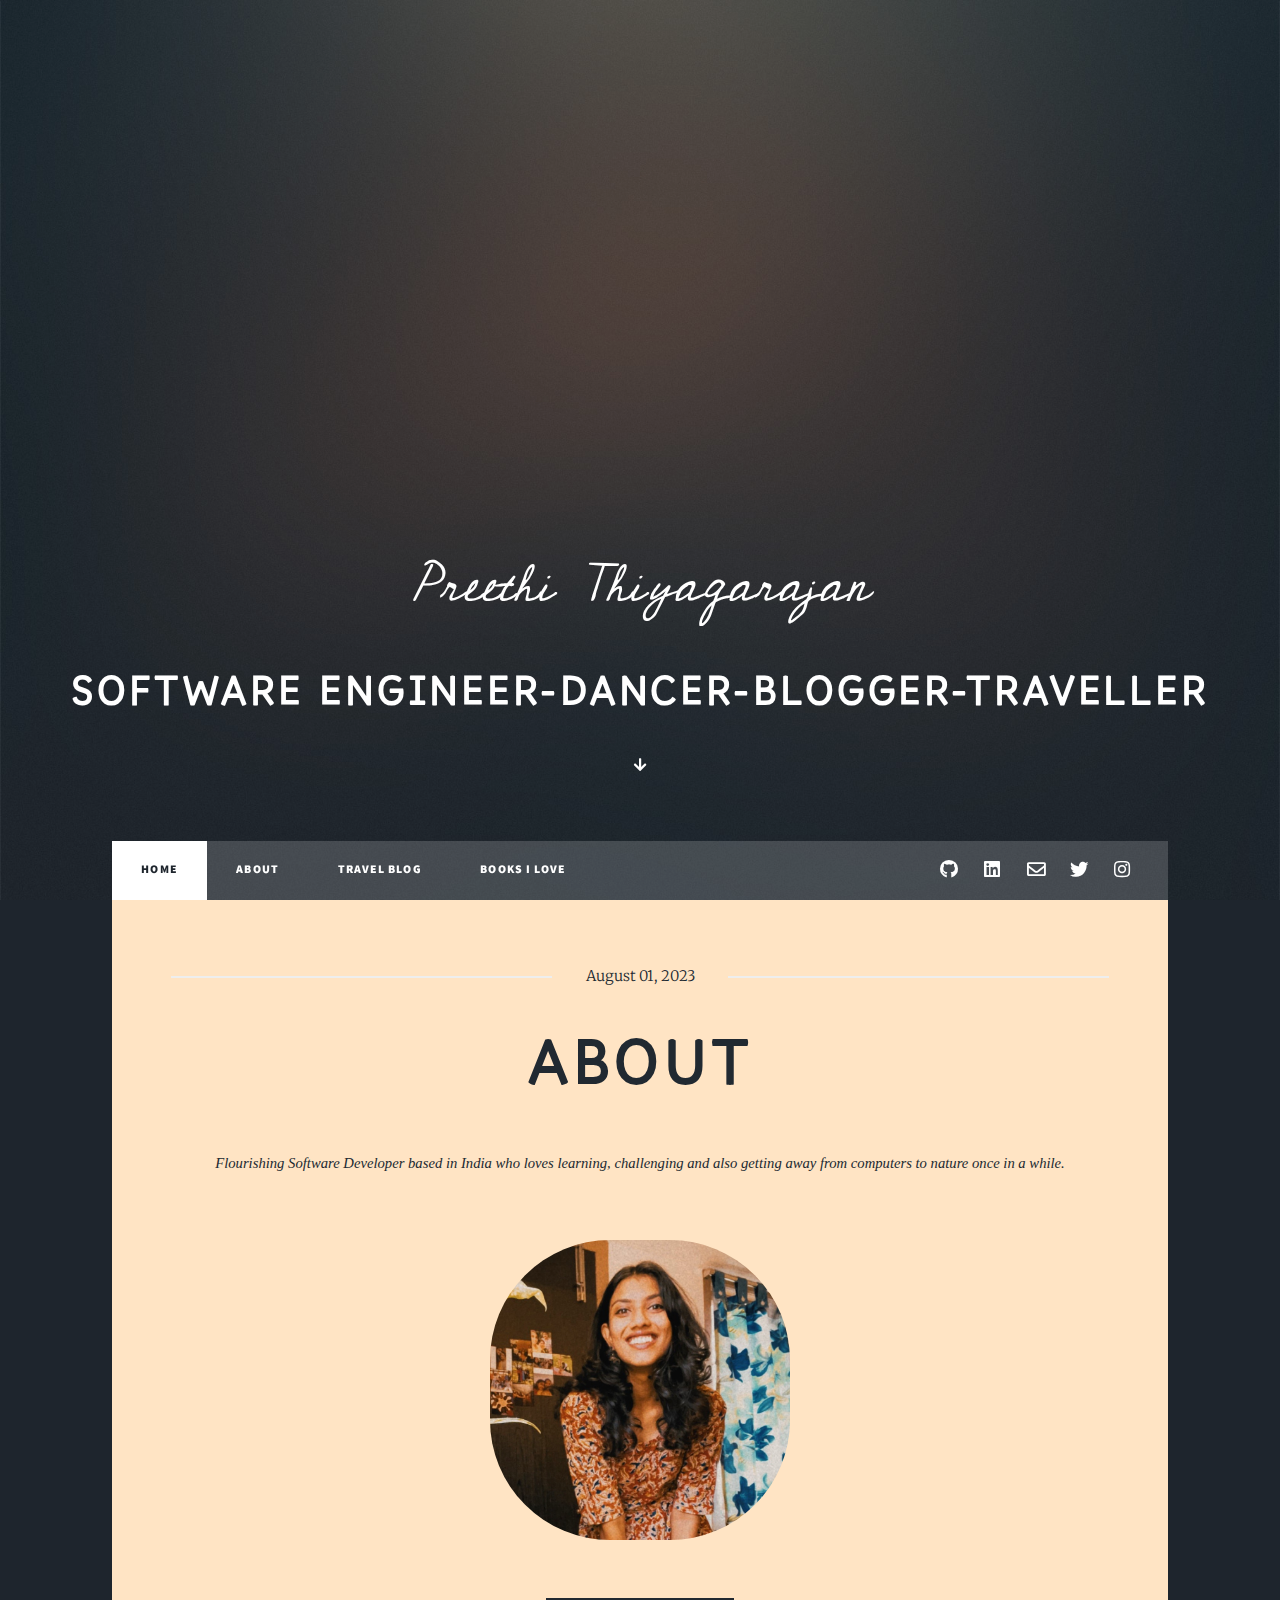
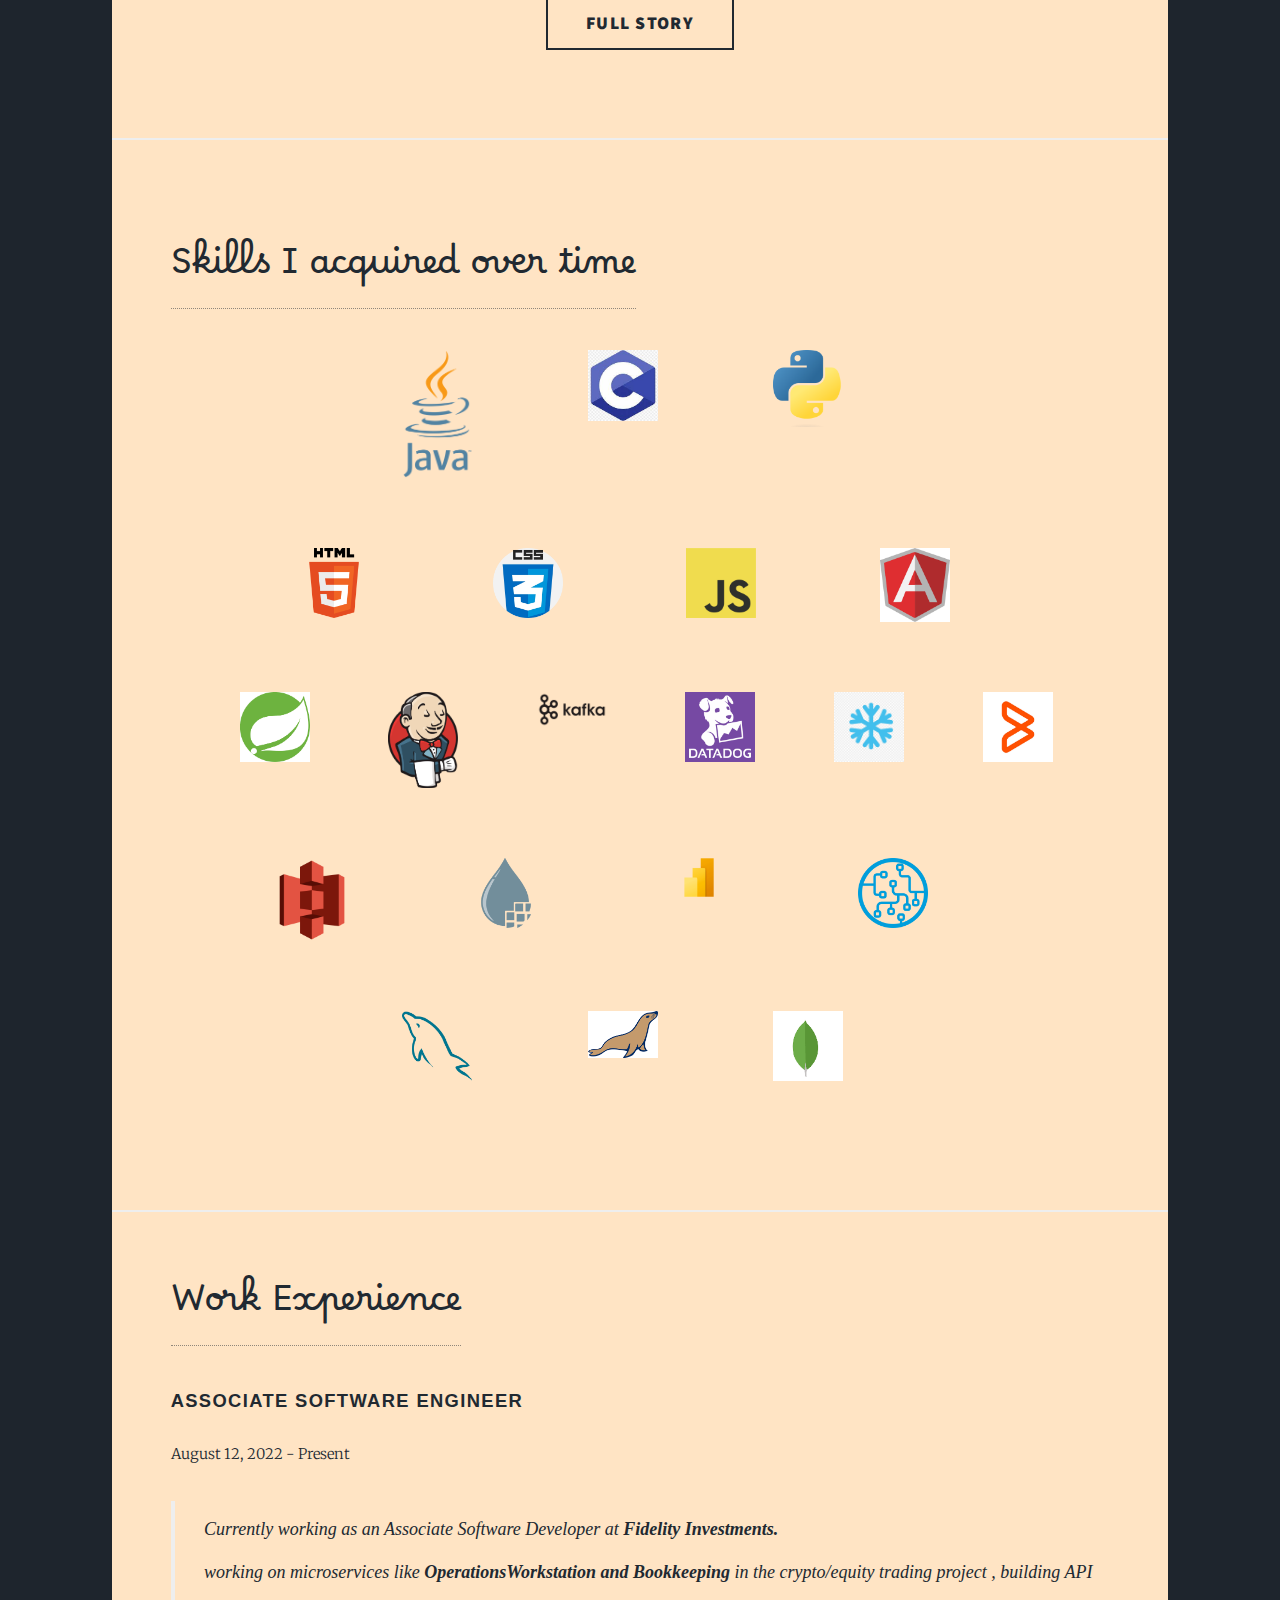
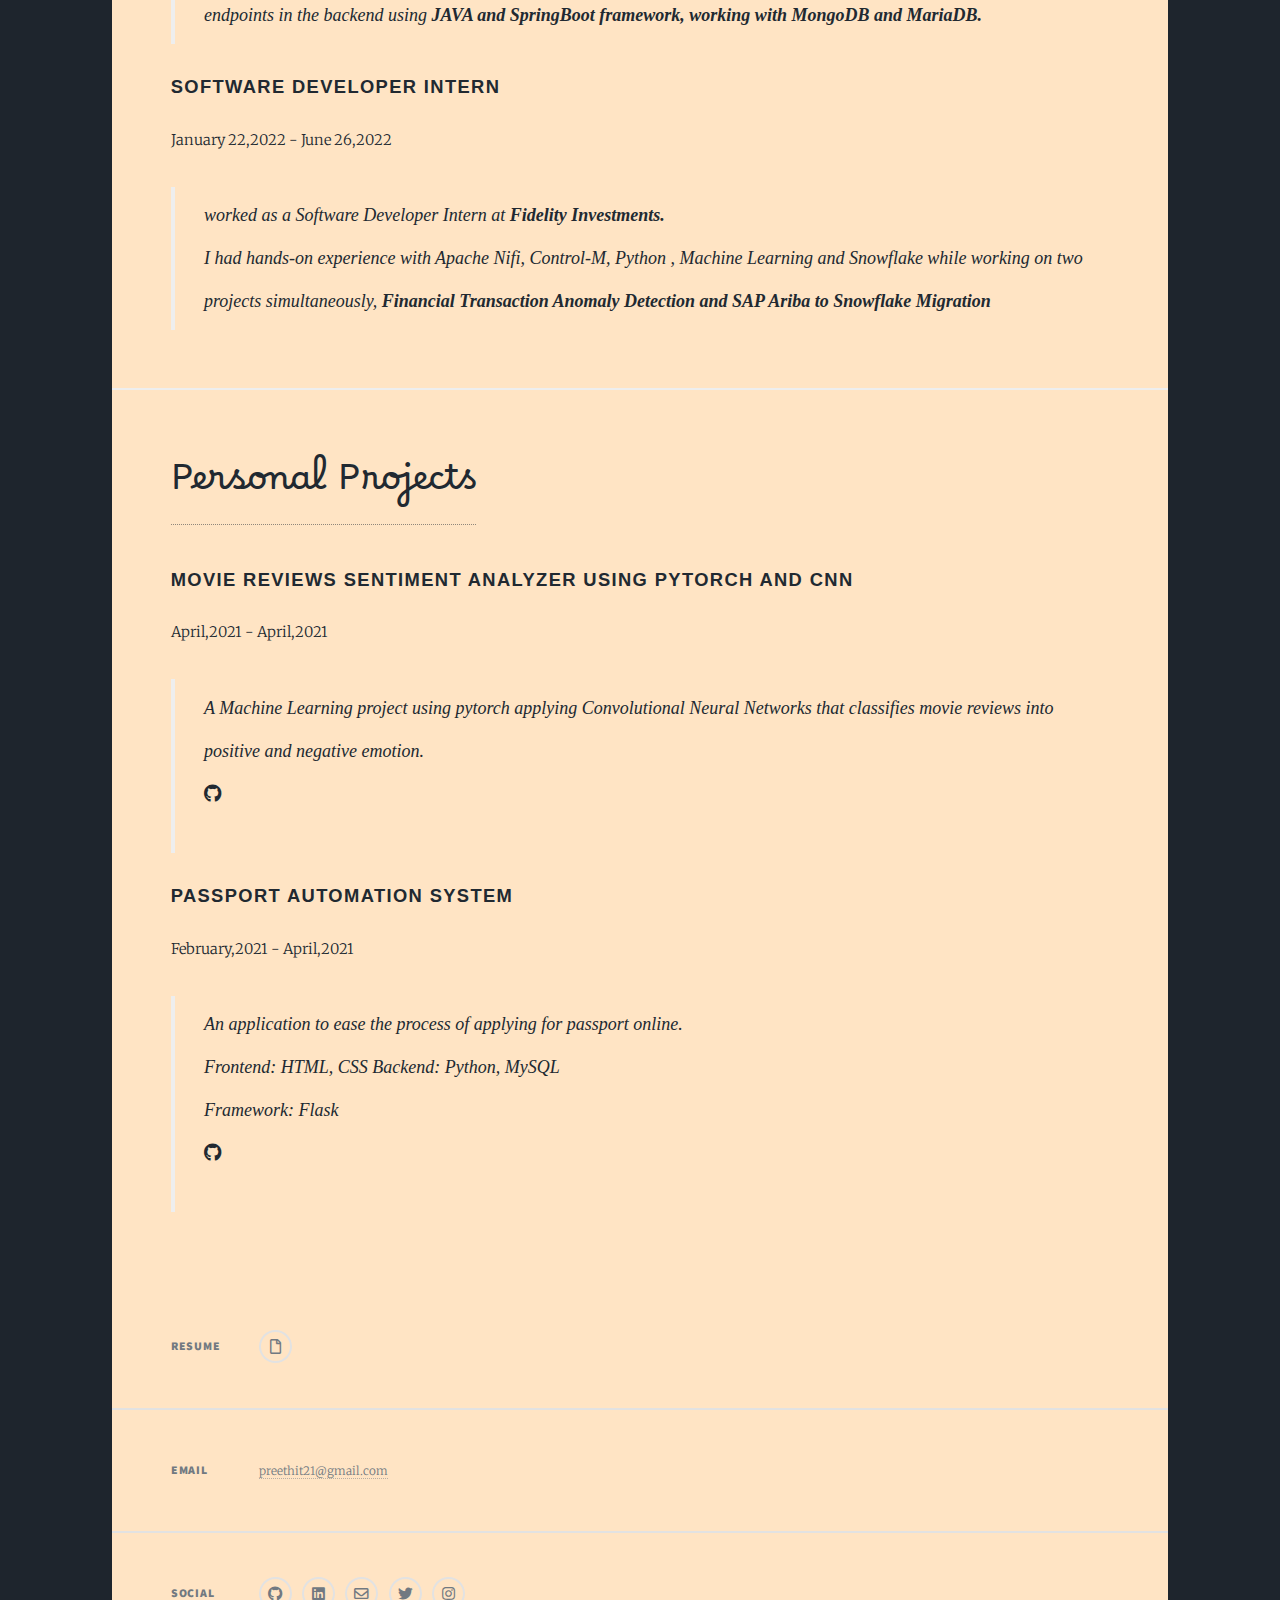
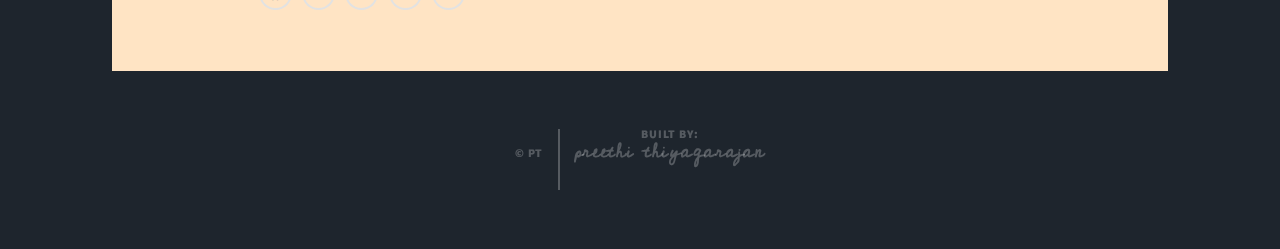
==== commit 55adbe92: "Update index.html" ====
--- a/index.html
+++ b/index.html
@@ -67,7 +67,7 @@
 								<article class="post featured">
 									<br>
 									<header>
-										<a style="font-family:Borel;font-size: 2.5vw;text-align: center;">Skills I acquired over time <br /></a>
+										<a style="font-family:Borel;font-size: 2.7vw;text-align: center;">Skills I acquired over time <br /></a>
 									</header>
 									<br>
 									<div class="box alt">
@@ -116,7 +116,7 @@
 								<section>
 								<article class="post featured">
 									<header>
-										<a style="font-family:Borel;font-size: 2.5vw;text-align: center;">Work Experience<br /></a>
+										<a style="font-family:Borel;font-size: 2.7vw;text-align: center;">Work Experience<br /></a>
 									</header>
 									<br>
 									<h3 style="font-family:'Trebuchet MS', 'Lucida Sans Unicode', 'Lucida Grande', 'Lucida Sans', Arial, sans-serif;">Associate Software Engineer</h3><p class="date">August 12, 2022 - Present</p>
@@ -135,7 +135,7 @@
 								<section>
 								<article>
 									<header>
-										<a style="font-family:Borel;font-size: 2.5vw;text-align: center;">Personal Projects</a>
+										<a style="font-family:Borel;font-size: 2.7vw;text-align: center;">Personal Projects</a>
 									</header>
 									<br>
 									<h3 style="font-family:'Trebuchet MS', 'Lucida Sans Unicode', 'Lucida Grande', 'Lucida Sans', Arial, sans-serif;">Movie Reviews Sentiment Analyzer using pyTorch and CNN</h3><p class="date">April,2021 - April,2021</p>
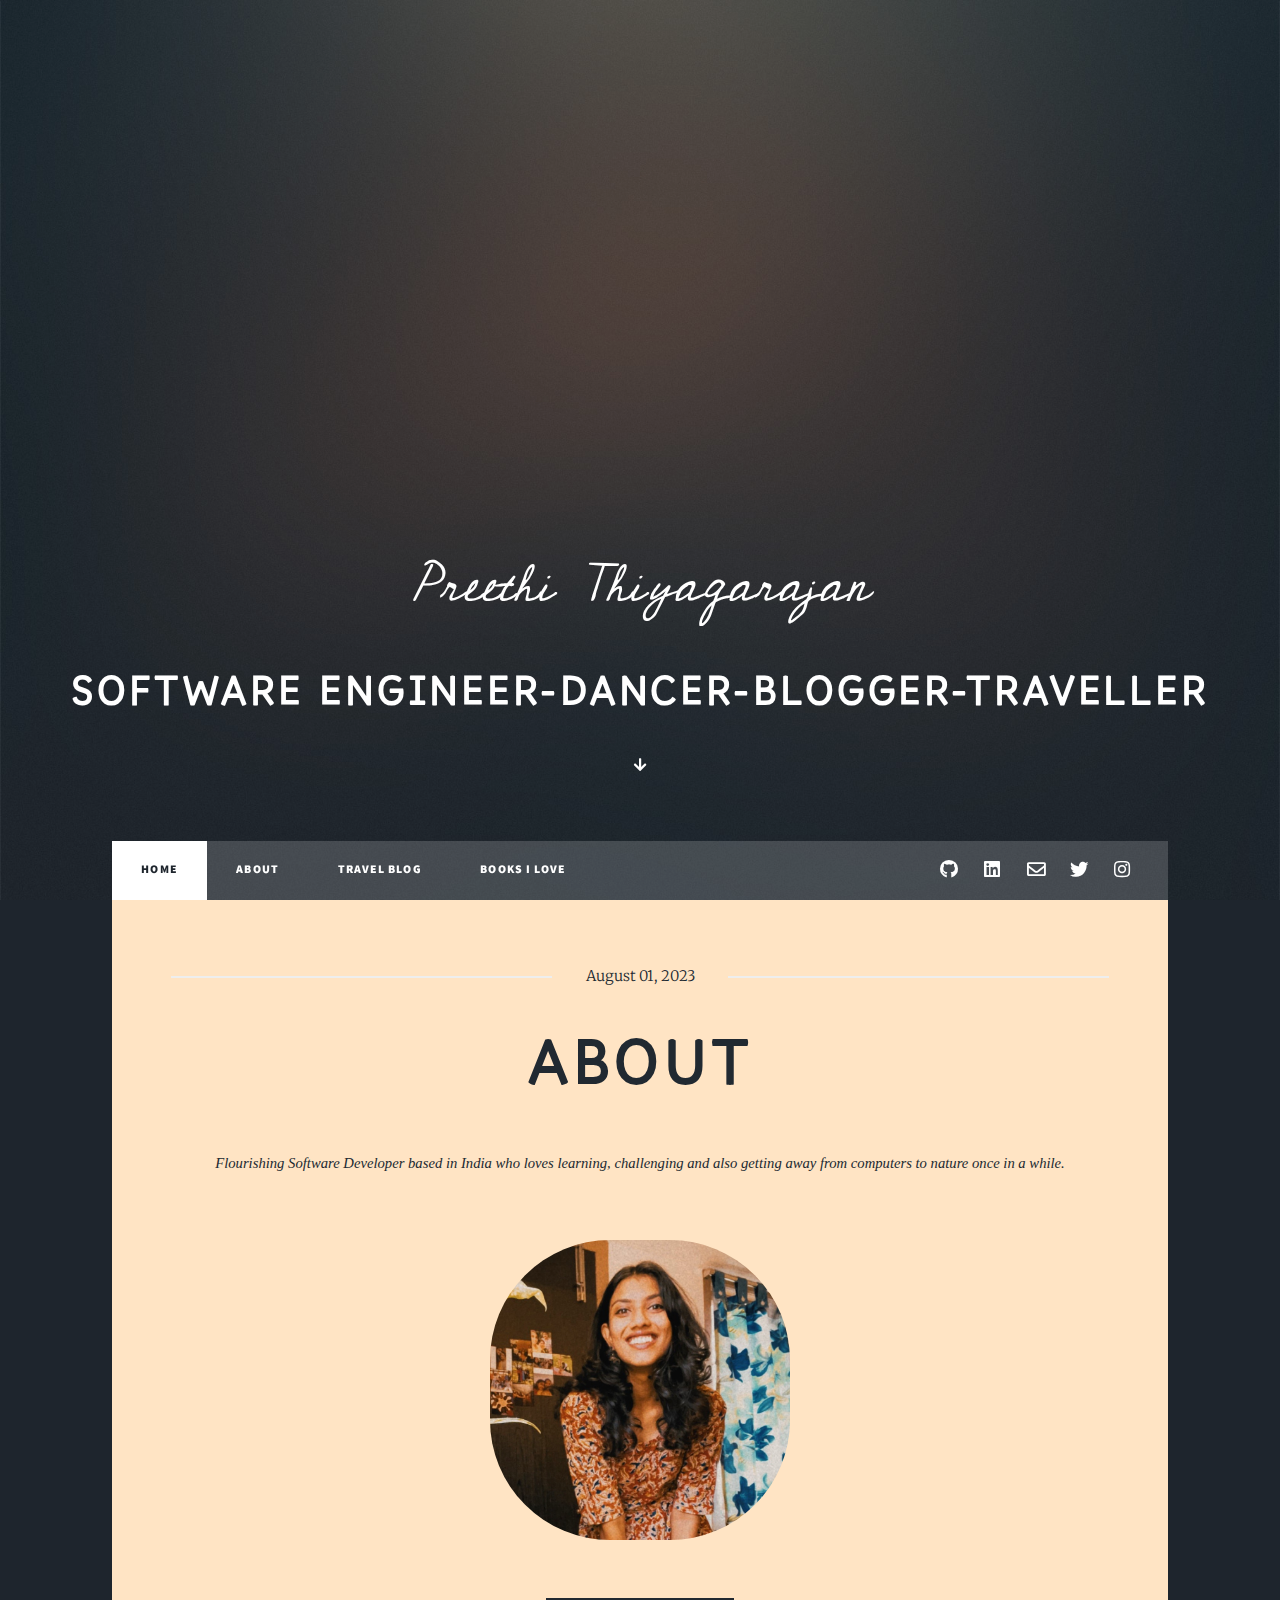
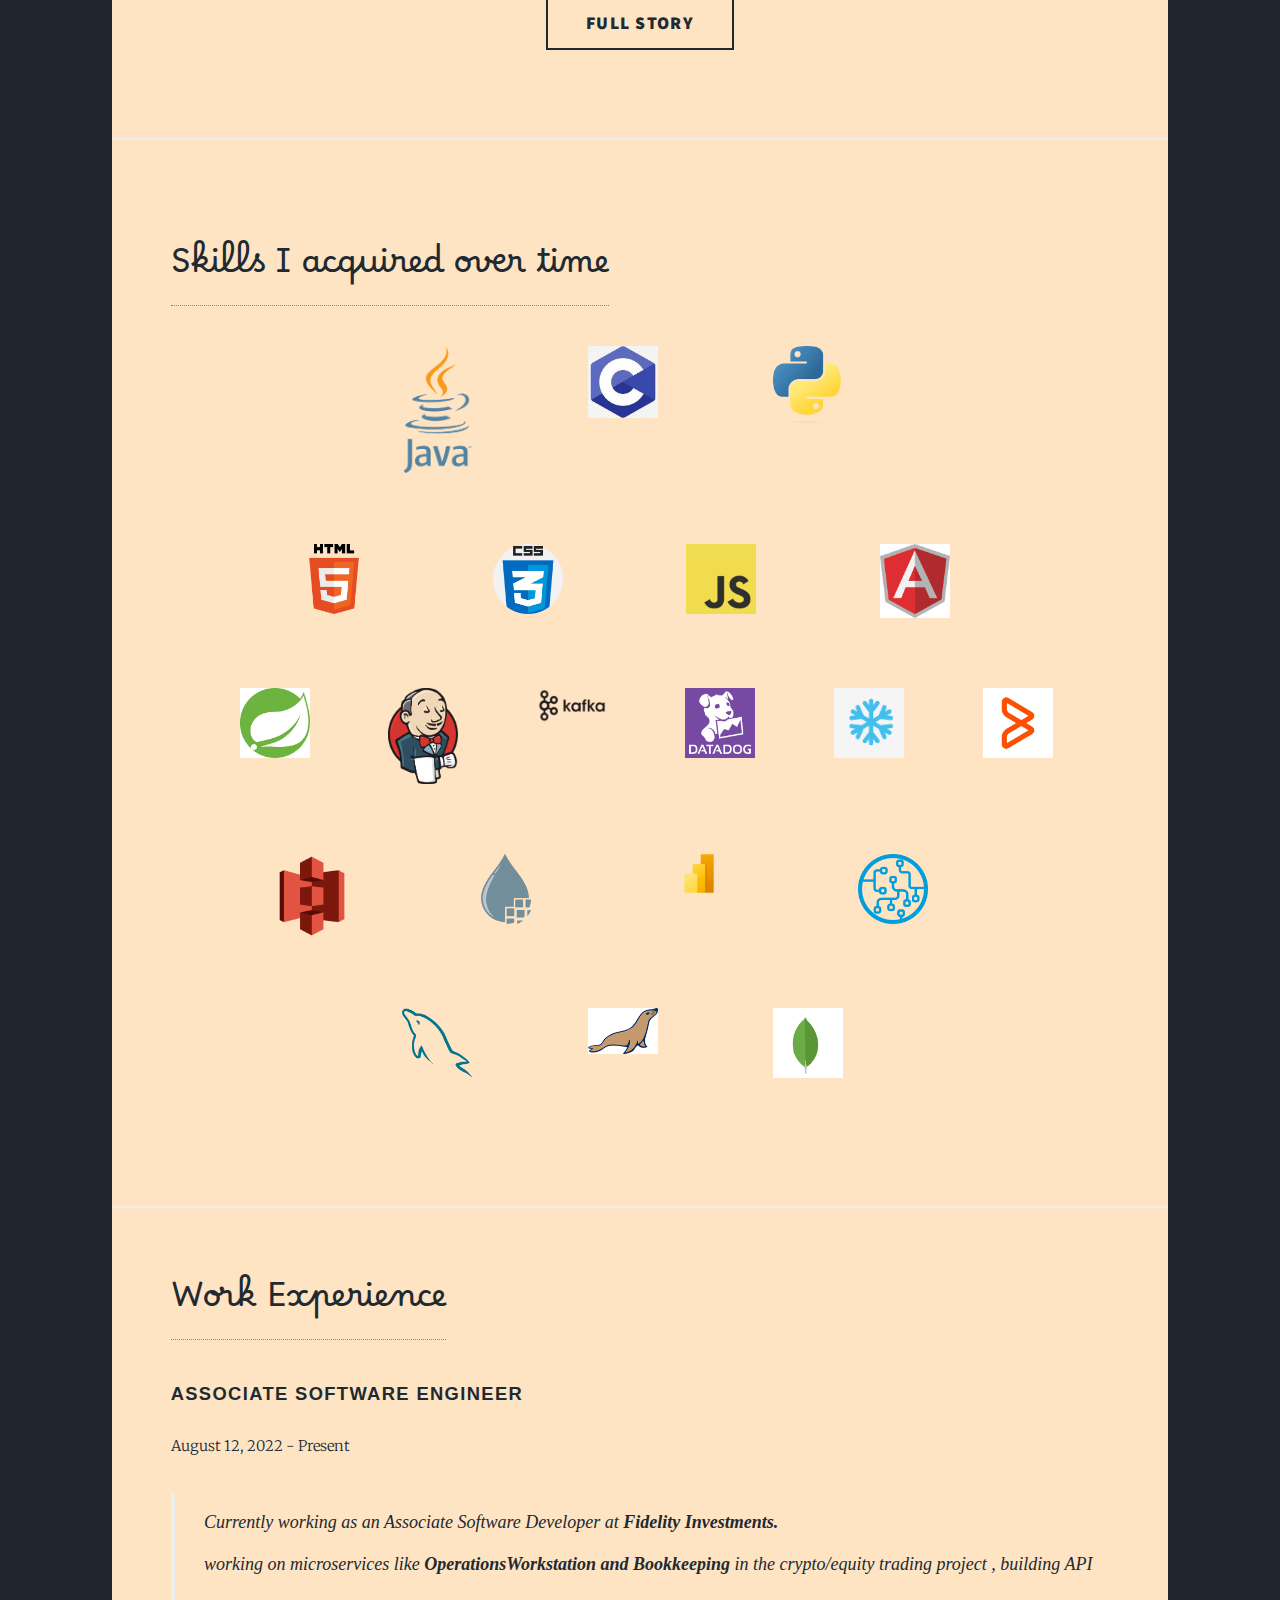
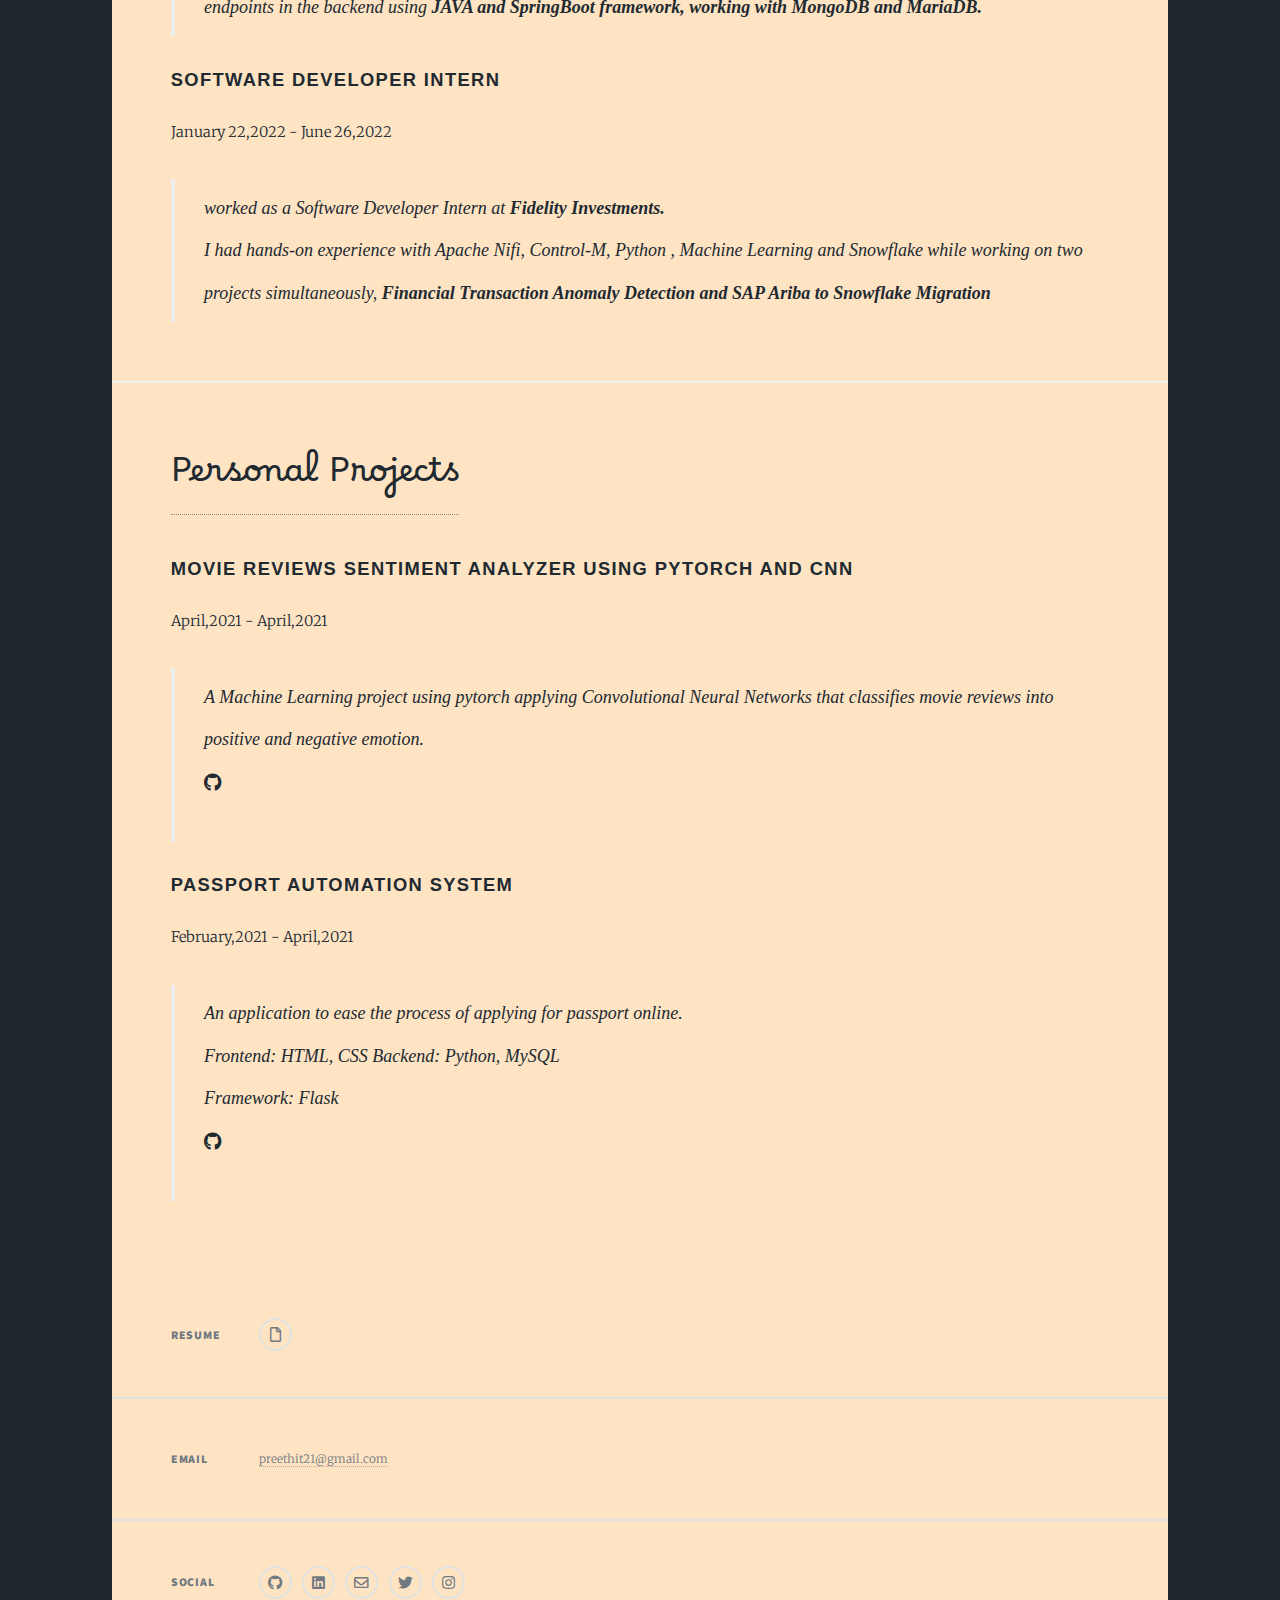
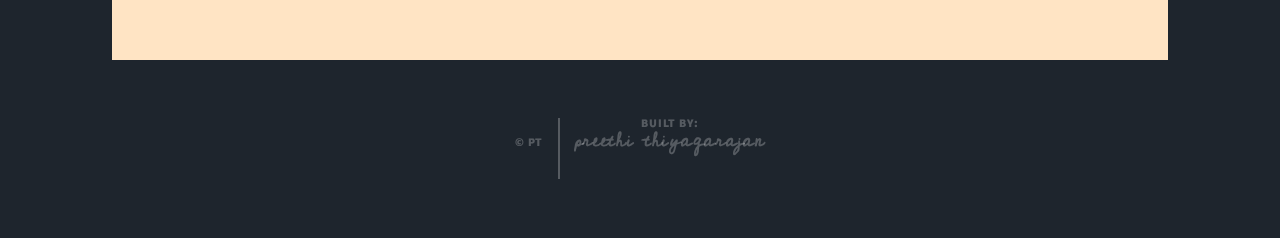
==== commit 6c7d6e79: "Update index.html" ====
--- a/index.html
+++ b/index.html
@@ -67,7 +67,7 @@
 								<article class="post featured">
 									<br>
 									<header>
-										<a style="font-family:Borel;font-size: 2.7vw;text-align: center;">Skills I acquired over time <br /></a>
+										<a class="sizing" style="font-family:Borel;">Skills I acquired over time <br /></a>
 									</header>
 									<br>
 									<div class="box alt">
@@ -116,7 +116,7 @@
 								<section>
 								<article class="post featured">
 									<header>
-										<a style="font-family:Borel;font-size: 2.7vw;text-align: center;">Work Experience<br /></a>
+										<a class="sizing" style="font-family:Borel;">Work Experience<br /></a>
 									</header>
 									<br>
 									<h3 style="font-family:'Trebuchet MS', 'Lucida Sans Unicode', 'Lucida Grande', 'Lucida Sans', Arial, sans-serif;">Associate Software Engineer</h3><p class="date">August 12, 2022 - Present</p>
@@ -135,7 +135,7 @@
 								<section>
 								<article>
 									<header>
-										<a style="font-family:Borel;font-size: 2.7vw;text-align: center;">Personal Projects</a>
+										<a class="sizing" style="font-family:Borel;">Personal Projects</a>
 									</header>
 									<br>
 									<h3 style="font-family:'Trebuchet MS', 'Lucida Sans Unicode', 'Lucida Grande', 'Lucida Sans', Arial, sans-serif;">Movie Reviews Sentiment Analyzer using pyTorch and CNN</h3><p class="date">April,2021 - April,2021</p>
--- a/assets/css/main.css
+++ b/assets/css/main.css
@@ -361,6 +361,18 @@
 	min-width: 40px;
 	max-width: 70px;
 
+   }
+
+   :root {
+	--text-multiplier: 1;
+   }
+   @media (min-width: 48rem) {
+	:root {
+	  --text-multiplier: 1.5;
+	}
+   }
+   .sizing {
+	font-size: calc(1.5em * var(--text-multiplier));
    }
 
 /* Row */
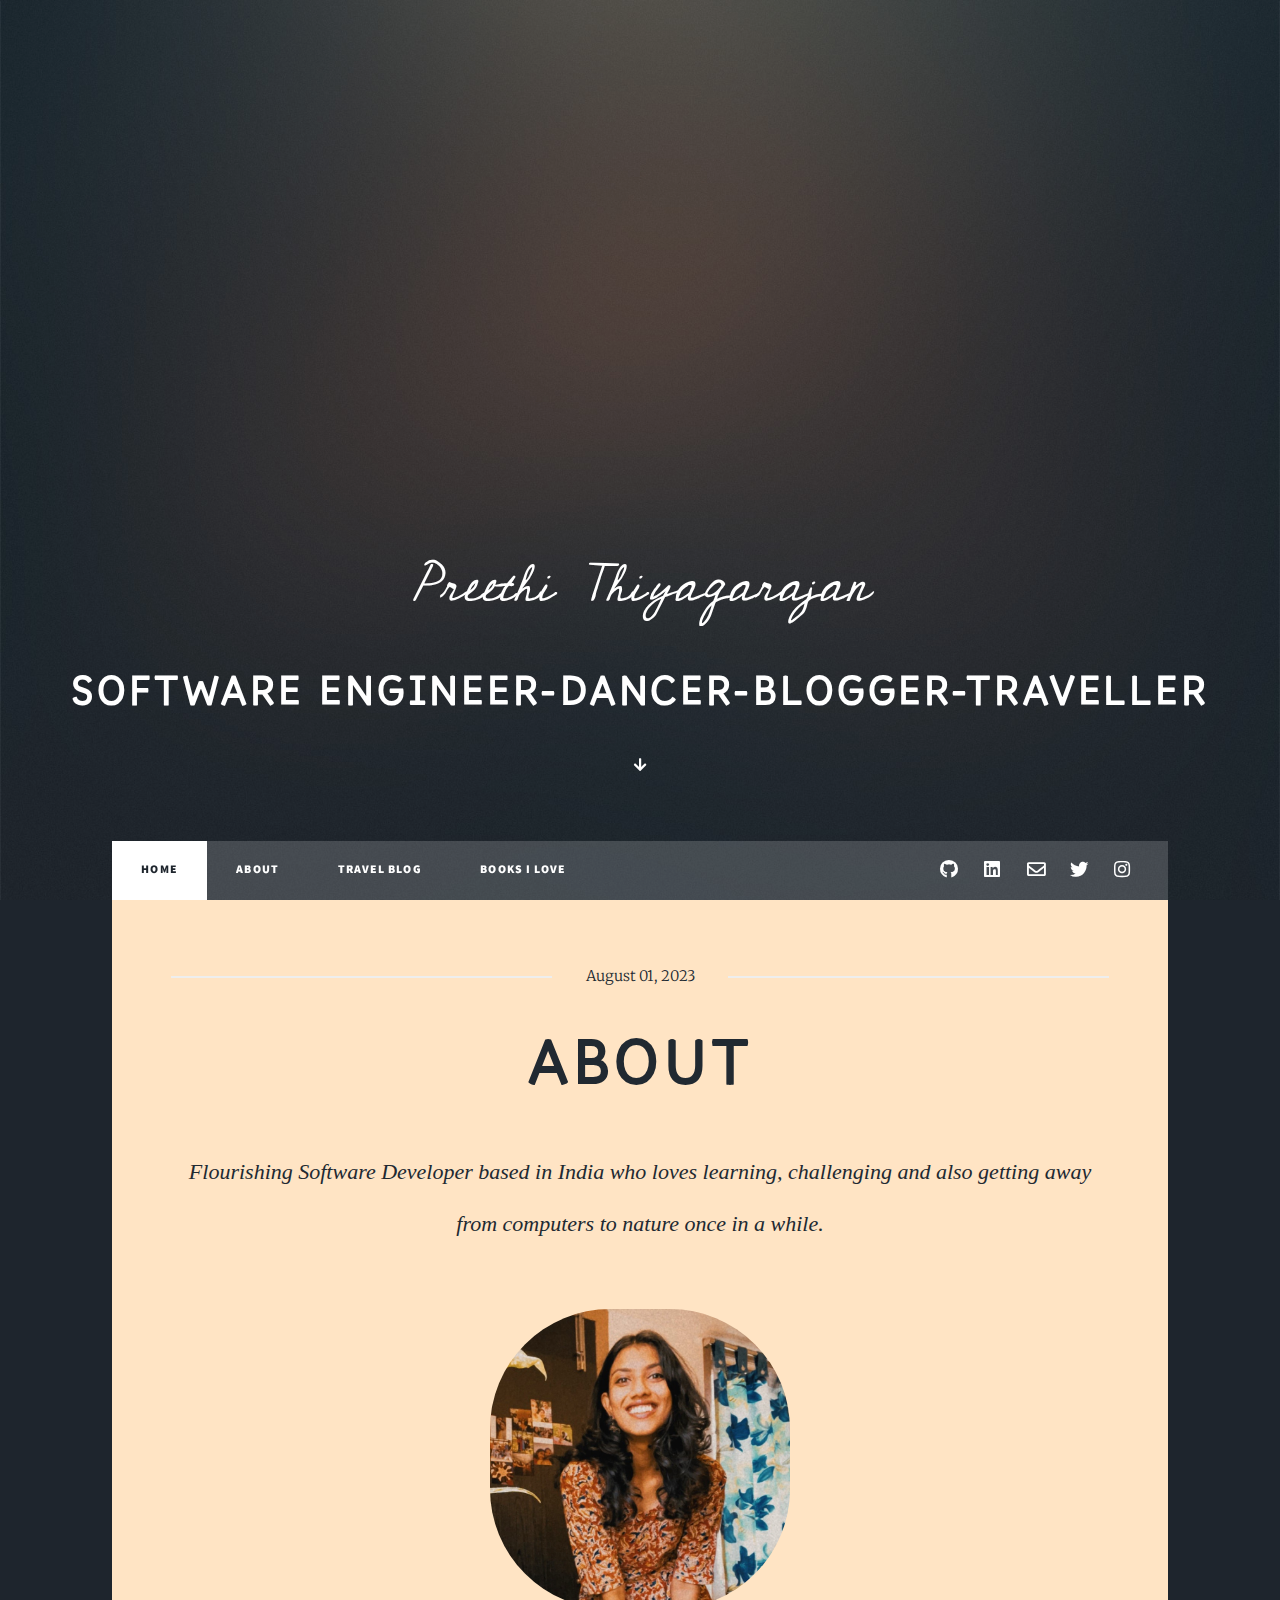
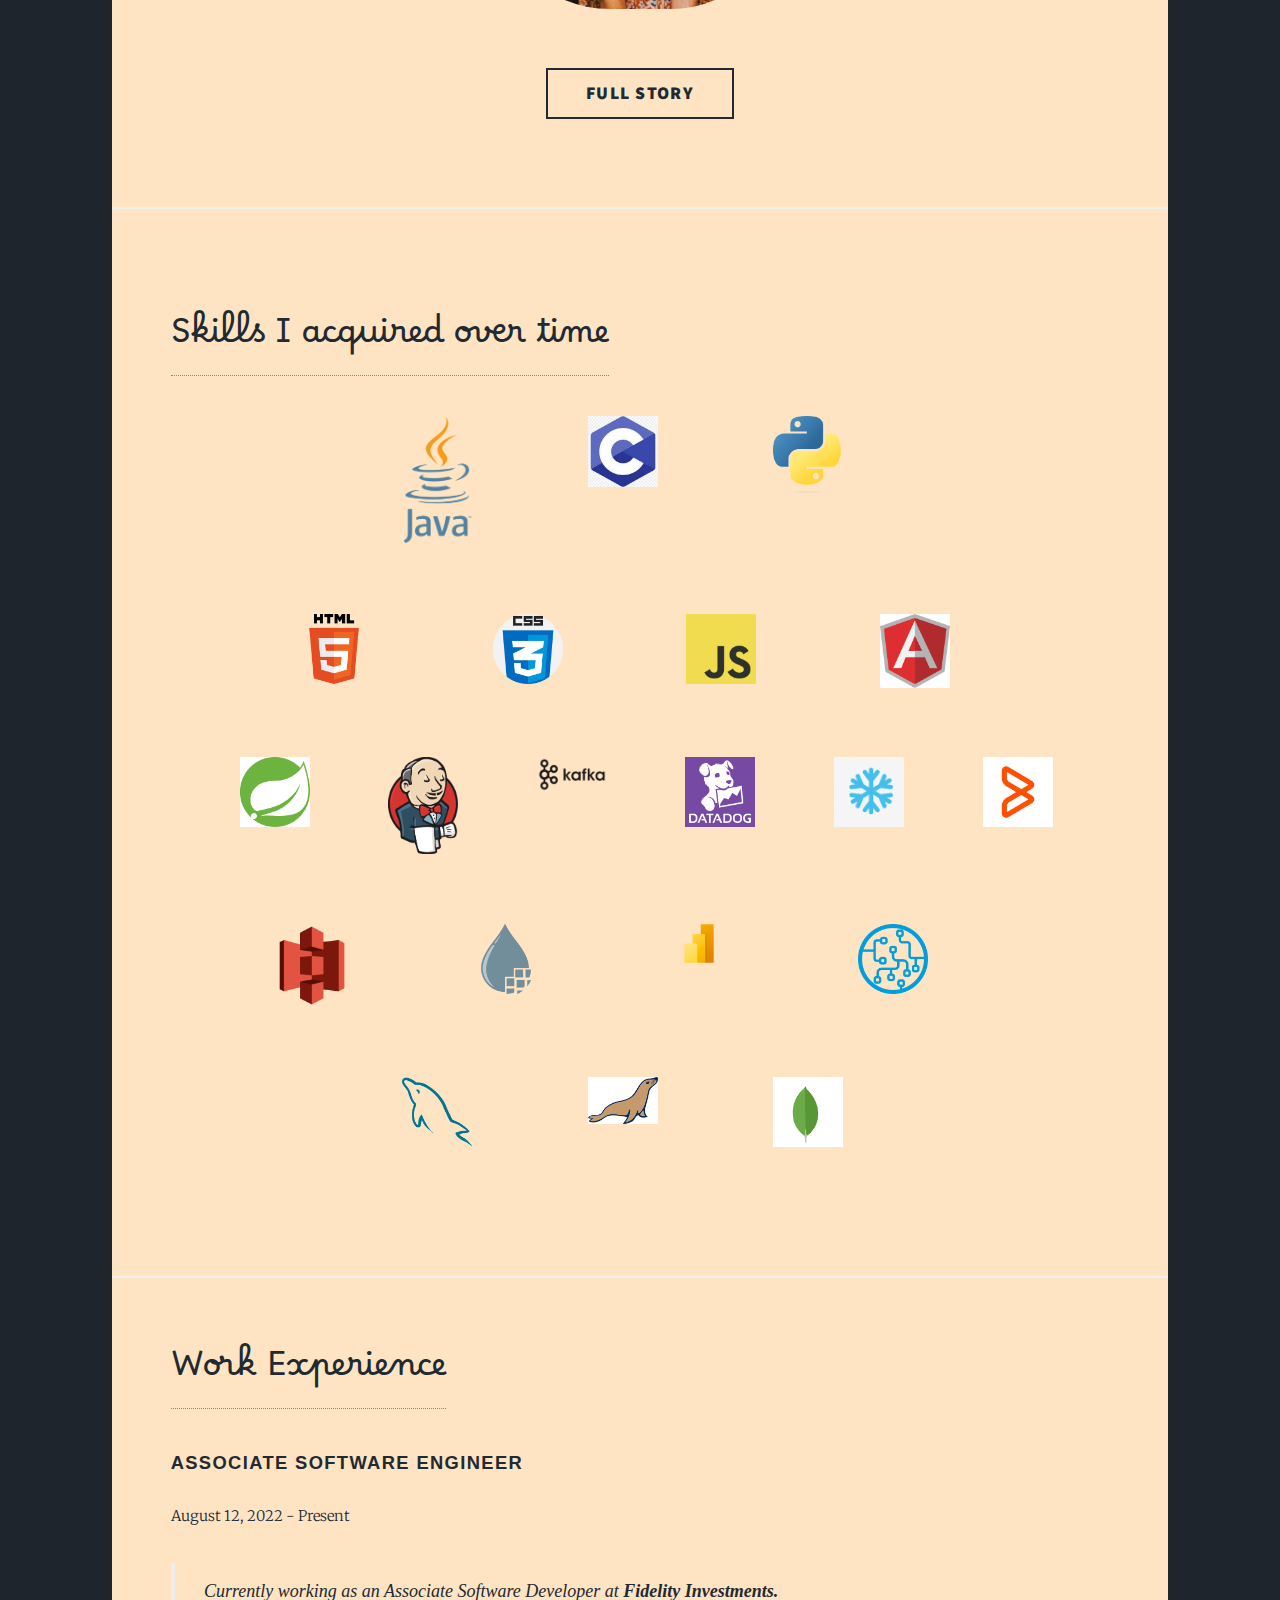
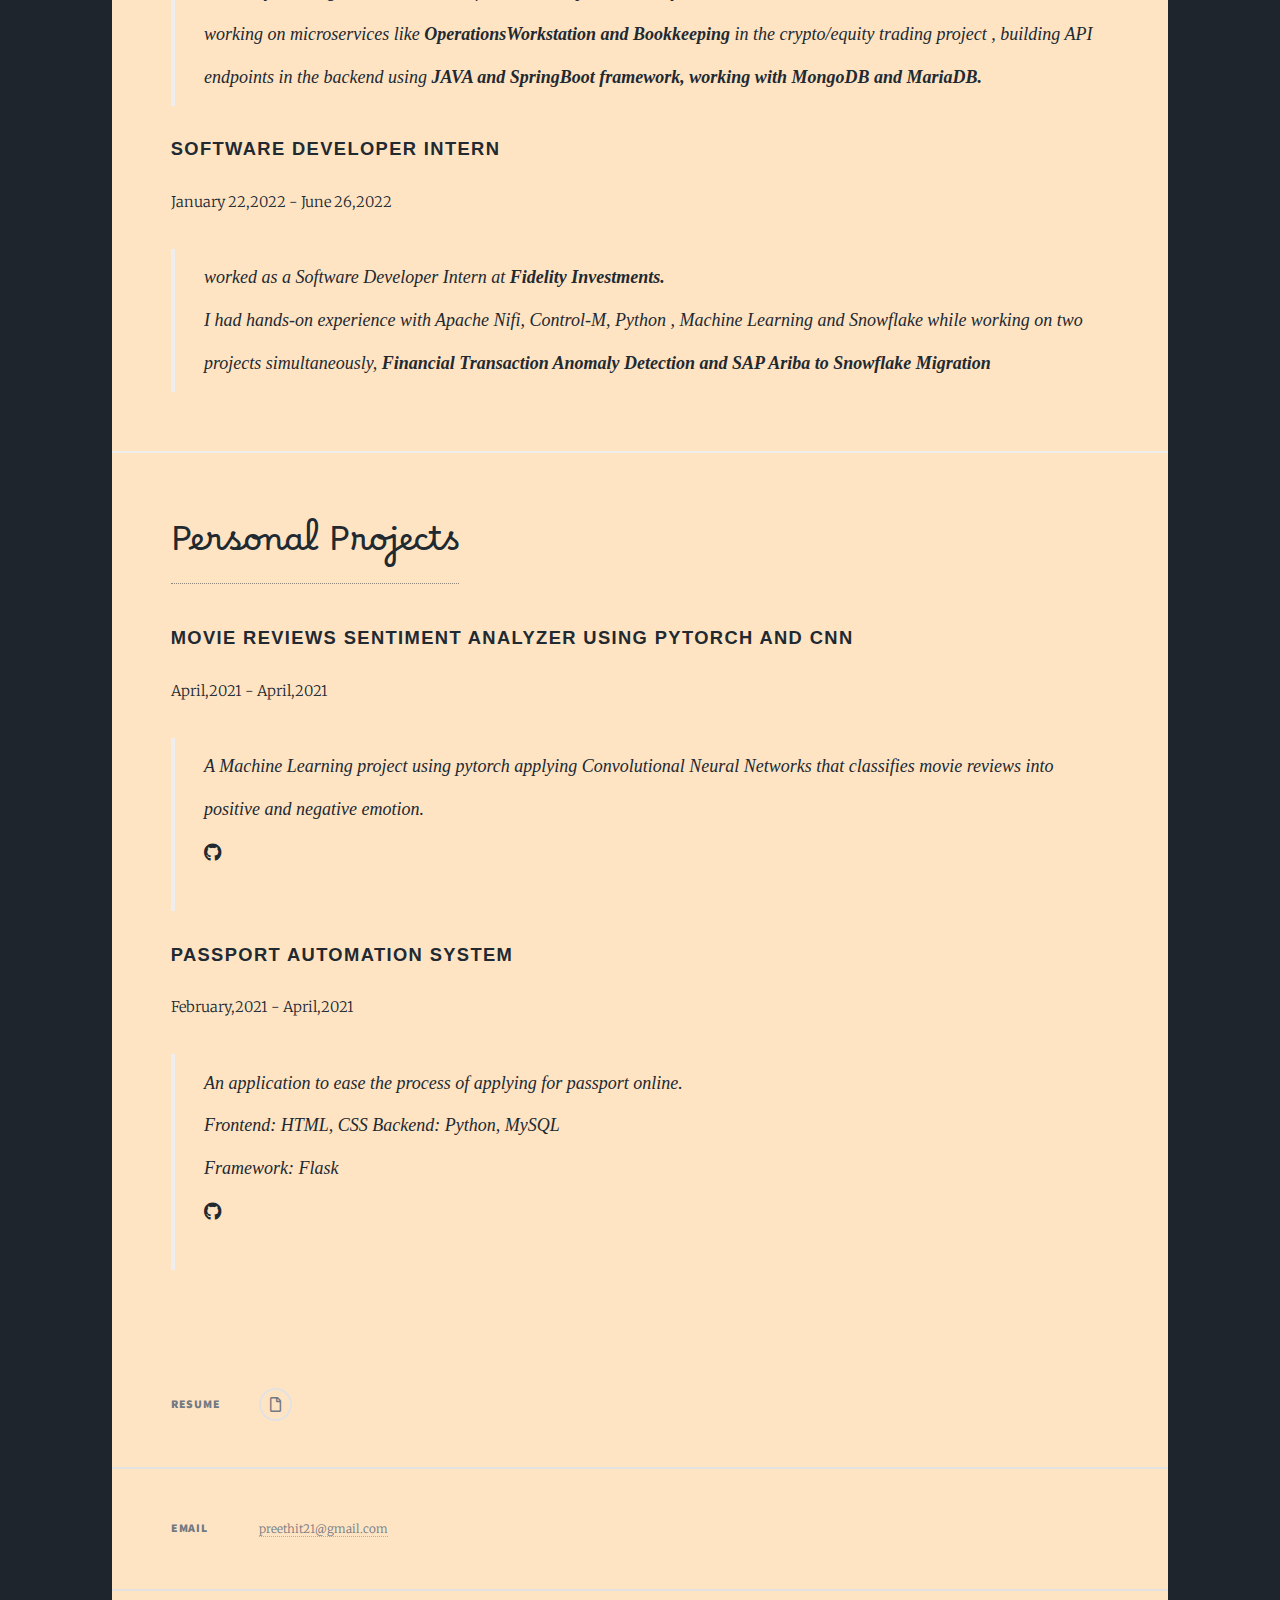
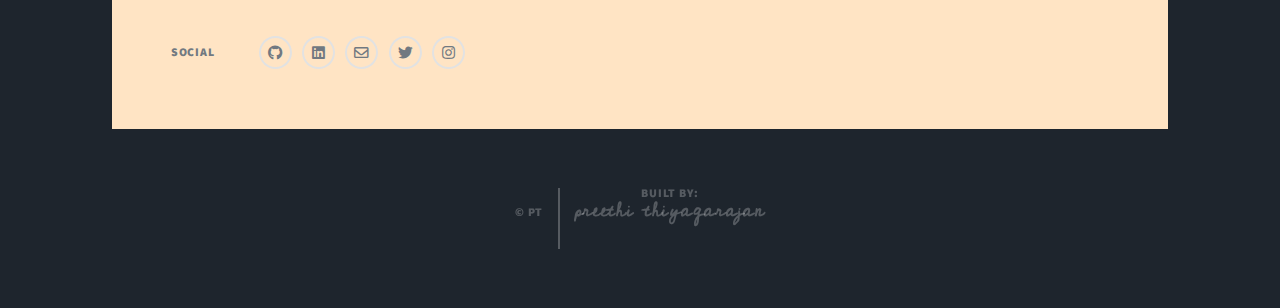
==== commit 3d821cee: "Update index.html" ====
--- a/index.html
+++ b/index.html
@@ -16,8 +16,8 @@
 					<div id="intro">
 						<link rel="stylesheet" href="https://fonts.googleapis.com/css?family=Cedarville Cursive">
 						<link rel="stylesheet" href="https://fonts.googleapis.com/css?family=Borel">
-						<p style="font-family:Cedarville Cursive;font-size: 4vw;">Preethi Thiyagarajan</p>
-						<h5 style="font-family:Borel;font-size: 3vw;font-style:bold;">Software Engineer-Dancer-Blogger-Traveller</h5>
+						<p class="sizing" style="font-family:Cedarville Cursive;font-size: 4vw;">Preethi Thiyagarajan</p>
+						<h5 class="sizing" style="font-family:Borel;font-size: 3vw;font-style:bold;">Software Engineer-Dancer-Blogger-Traveller</h5>
 						<ul class="actions">
 							<li><a href="#header" class="icon solid fa-arrow-down"></a></li>
 						</ul>
@@ -54,7 +54,7 @@
 								<header class="major">
 									<span class="date">August 01, 2023</span>
 									<h2 style="font-family:Borel;"><a href="">About</a></h2>
-									<p style="font-family:Cambria, Cochin, Georgia, Times, 'Times New Roman', serif;font-size: 3vx;">Flourishing Software Developer based in India who loves learning, challenging and also getting away from computers to nature once in a while.</p>
+									<p class="parasizing" style="font-family:Cambria, Cochin, Georgia, Times, 'Times New Roman', serif;font-size: 3vx;">Flourishing Software Developer based in India who loves learning, challenging and also getting away from computers to nature once in a while.</p>
 								</header>
 								<a class="image main" style="border-radius: 120px;object-fit: contain;width:300px;height:300px;margin-left: auto;margin-right: auto;display:block"><img src="images/pic01.JPG" alt="" /></a>
 								<ul class="actions special">
--- a/assets/css/main.css
+++ b/assets/css/main.css
@@ -373,6 +373,9 @@
    }
    .sizing {
 	font-size: calc(1.5em * var(--text-multiplier));
+   }
+   .parasizing{
+	font-size: calc(1em * var(--text-multiplier)); 
    }
 
 /* Row */
